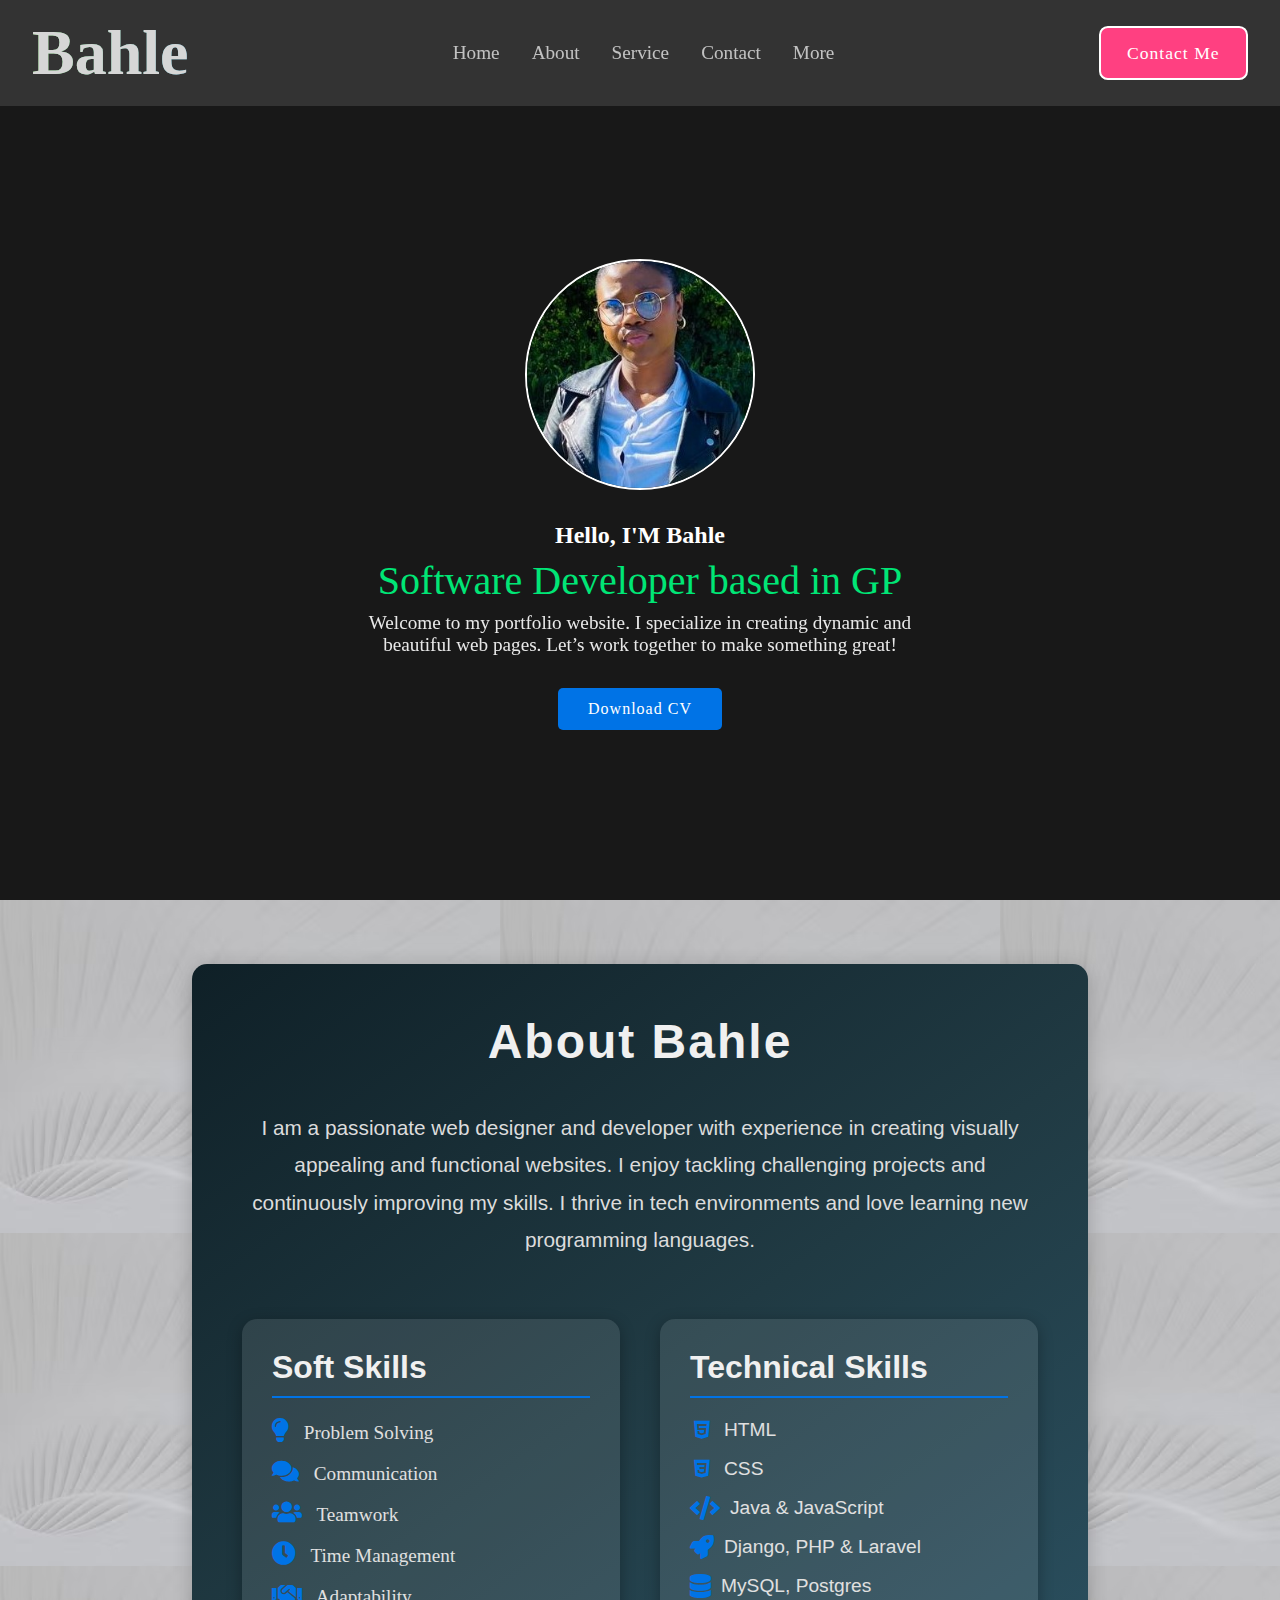
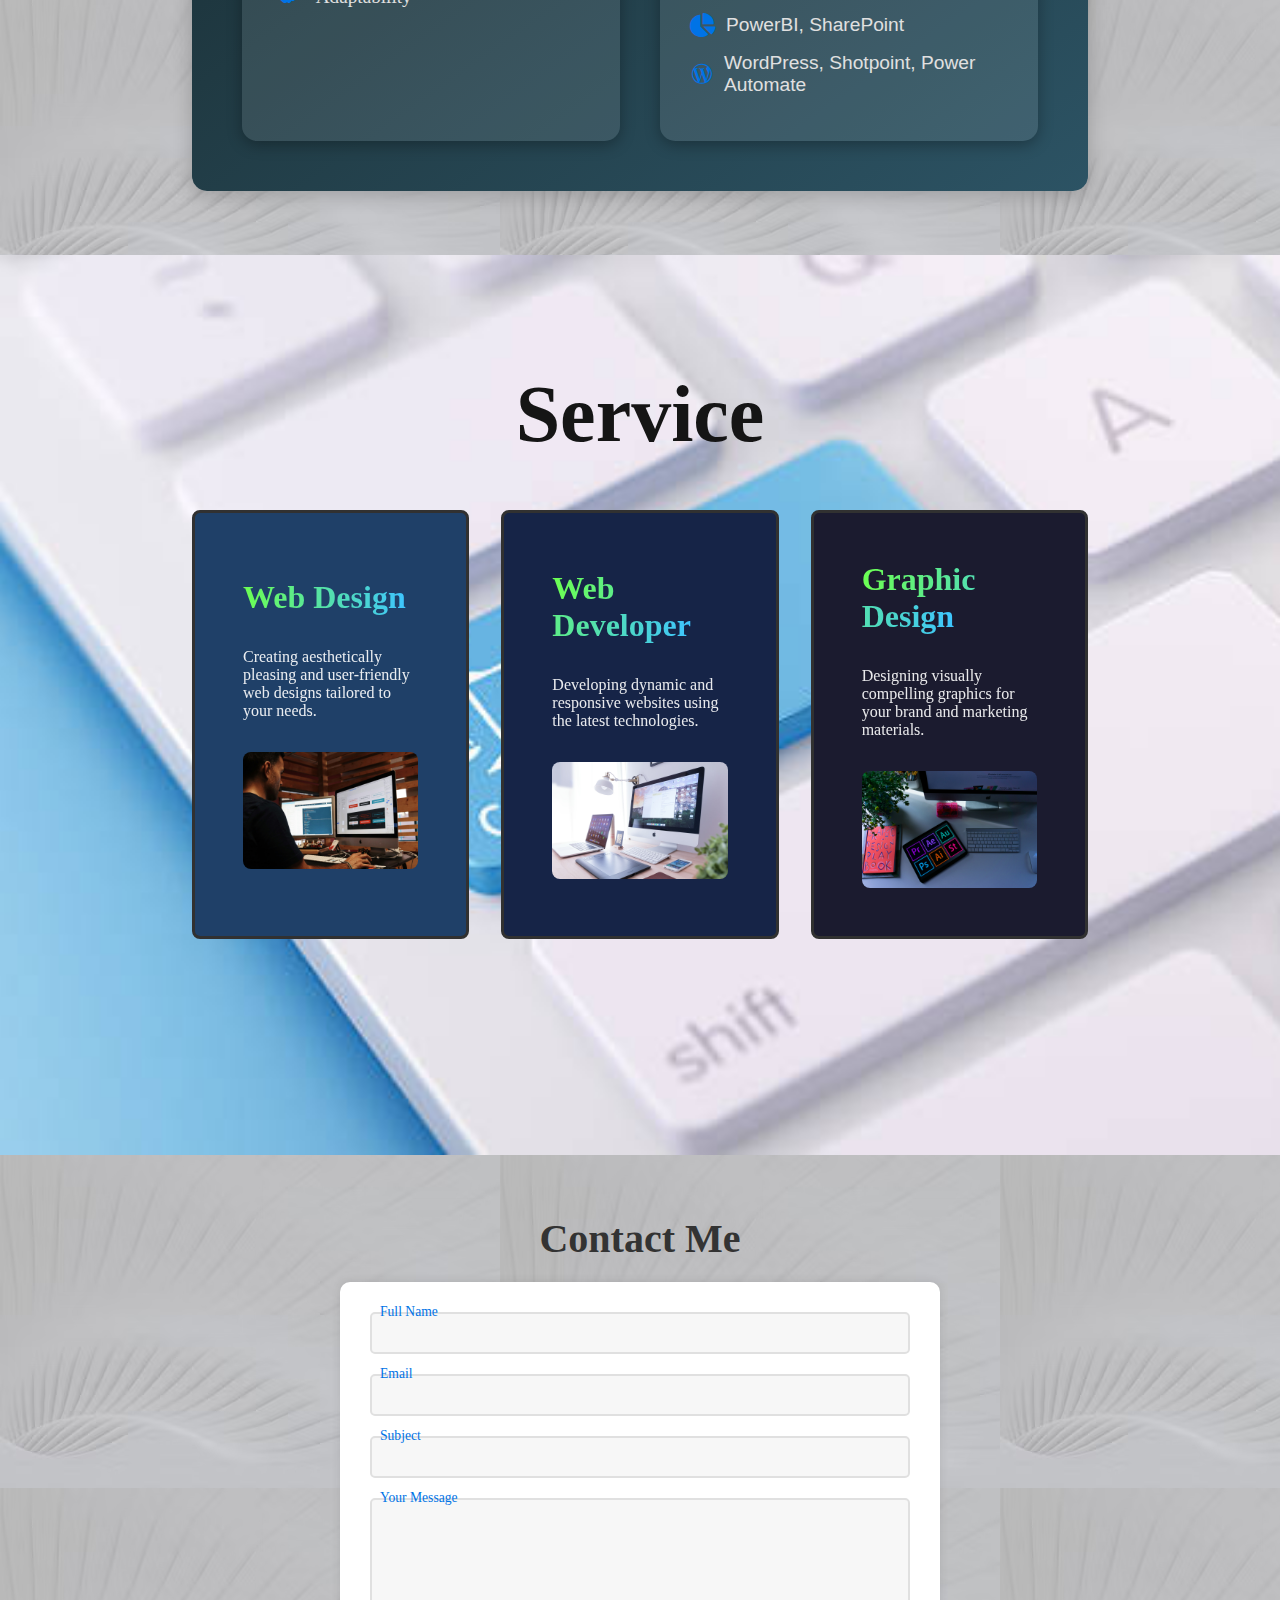
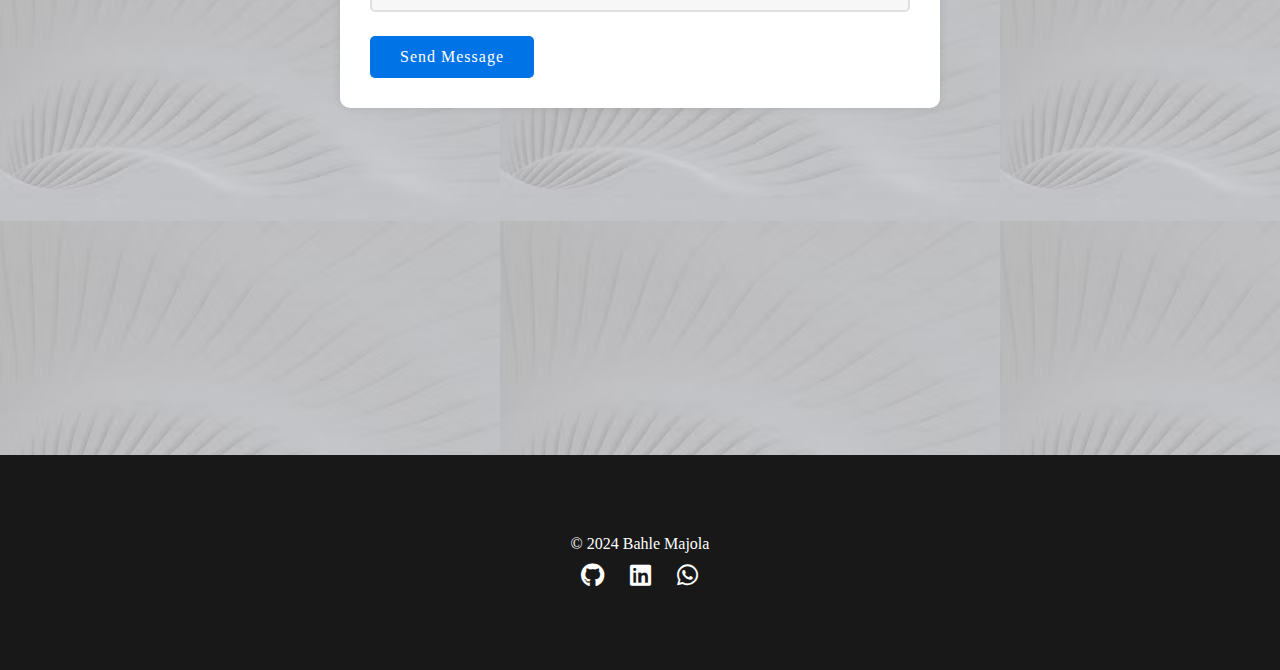
==== index.html @ d193a1c0 "made changes on about page" ====
<!DOCTYPE html>
<html lang="en">
<head> 
    <meta charset="UTF-8" />
    <meta name="viewport" content="width=device-width, initial-scale=1.0" />
    <link rel="stylesheet" href="https://cdnjs.cloudflare.com/ajax/libs/font-awesome/6.0.0-beta3/css/all.min.css">

    
    <title>Portfolio Website</title>
    <link rel="stylesheet" href="css/style.css" />
    <link
      href="https://unpkg.com/boxicons@2.1.4/css/boxicons.min.css"
      rel="stylesheet"
    />
</head>
<body>
    <div class="mobile-menu-icon" id="mobileMenuIcon">
        <i class="bx bx-menu"></i>
    </div>
    <nav> 
        <a href="#" class="logo">
            <span>Bahle</span>
        </a>
        <ul class="links">
            <li><a href="#home">Home</a></li>
            <li><a href="#about">About</a></li>
            <li><a href="#Service">Service</a></li>
            <li><a href="#Contact">Contact</a></li>
            <!-- Dropdown Menu -->
            <li class="dropdown">
                <a href="javascript:void(0)" class="dropbtn">More</a>
                <div class="dropdown-content">
                    <a href="#achievements" onclick="showSection('achievements')">Achievements</a>
                    <a href="#projects" onclick="showSection('projects')">Projects</a>
                    <a href="#work-experience" onclick="showSection('work-experience')">Work Experience</a>
                </div>
                
            </li>
        </ul>
        <i class='bx bx-menu-alt-right' id="menu"></i>
        <a href="#Contact" class="btn">Contact Me</a>
    </nav>
    
    

    <section id="home">
        <img src="images/image.jpg" alt="Profile Picture">
        <div class="info-box">
            <h2>Hello, I'M Bahle</h2>
            <h3>Software Developer  based in GP</h3>
            <p>Welcome to my portfolio website. I specialize in creating dynamic and beautiful web pages. Let’s work together to make something great!</p>
        </div>
        <div class="btn-box">
            <a href="docs/bahle.pdf" download class="btn download-cv">Download CV</a> <!-- Added href to point to the CV file -->
            
        </div>
    </section>
    <section id="about">
        <div class="about-box">
            <h2 class="about-header">About Bahle</h2>
            <div class="text-container">
                <p class="about-me">I am a passionate web designer and developer with experience in creating visually appealing and functional websites. I enjoy tackling challenging projects and continuously improving my skills. I thrive in tech environments and love learning new programming languages.</p>
            </div>
    
            <div class="tech-soft-skills">
                <!-- Soft Skills Section -->
                <div class="softskill-container">
                    <h2 class="skills-title">Soft Skills</h2>
                    <div class="skills-list">
                        <div class="skill">
                            <p><i class="fa fa-lightbulb"></i> Problem Solving</p>
                        </div>
                        <div class="skill">
                            <p><i class="fa fa-comments"></i> Communication</p>
                        </div>
                        <div class="skill">
                            <p><i class="fa fa-users"></i> Teamwork</p>
                        </div>
                        <div class="skill">
                            <p><i class="fa fa-clock"></i> Time Management</p>
                        </div>
                        <div class="skill">
                            <p><i class="fa fa-handshake"></i> Adaptability</p>
                        </div>
                    </div>
                </div>
    
                <!-- Technical Skills Section -->
                <div class="technical-skills">
                    <h2 class="skills-title">Technical Skills</h2>
                    <div class="technical-container">
                        <div class="skill">
                            <i class='bx bxl-html5'></i> HTML
                        </div>
                        <div class="skill">
                            <i class='bx bxl-css3'></i> CSS
                        </div>
                        <div class="skill">
                            <i class="fa fa-code"></i> Java & JavaScript
                        </div>
                        <div class="skill">
                            <i class="fa fa-rocket"></i> Django, PHP & Laravel
                        </div>
                        <div class="skill">
                            <i class="fa fa-database"></i> MySQL, Postgres
                        </div>
                        <div class="skill">
                            <i class="fa fa-chart-pie"></i> PowerBI, SharePoint
                        </div>
                        <div class="skill">
                            <i class='bx bxl-wordpress'></i> WordPress, Shotpoint, Power Automate
                        </div>
                    </div>
                </div>
            </div>
        </div>
    </section>
    
    
    
    
    <!-- Include Font Awesome from CDN -->
    <link rel="stylesheet" href="https://cdnjs.cloudflare.com/ajax/libs/font-awesome/5.15.4/css/all.min.css">
    

    <section id="Service">
        <h1 class="header-Service">Service</h1>
        <div class="Service-container">
            <div class="box">
                <h1><span>Web Design</span></h1>
                <p>Creating aesthetically pleasing and user-friendly web designs tailored to your needs.</p>
                <img src="images/web-design.jpg" alt="Web Design">
            </div>
            <div class="box">
                <h1><span>Web Developer</span></h1>
                <p>Developing dynamic and responsive websites using the latest technologies.</p>
                <img src="images/web-dev.jpg" alt="Web Development">
            </div>
            <div class="box">
                <h1><span>Graphic Design</span></h1>
                <p>Designing visually compelling graphics for your brand and marketing materials.</p>
                <img src="images/graphic.jpg" alt="Graphic Design">
            </div>
        </div>
    </section>
   
    <section id="Contact">
        <h1>Contact Me</h1>
        <div class="contact-container">
            <form action="https://formspree.io/f/xzzbbjbw"  method="post">
                <div class="input-box">
                    <input type="text" name="name" required>
                    <label>Full Name</label>
                </div>
                <div class="input-box">
                    <input type="email" name="email" required>
                    <label>Email</label>
                </div>
                <div class="input-box">
                    <input type="text" name="subject" required>
                    <label>Subject</label>
                </div>
                <div class="input-box">
                    <textarea name="message" rows="5" required></textarea>
                    <label>Your Message</label>
                </div>
                <div class="btn-box">
                    <button type="submit" class="btn">Send Message</button>
                </div>
            </form>
        </div>
    </section>
    
   
<!-- Hidden Sections (Achievements, Projects, Work Experience) -->
<!-- Achievements Section -->
<section id="achievements" class="section hidden">
    <h1 class="header">Achievements</h1>
    <div class="achievement-container">
        
        <!-- First Achievement Box with Video -->
        <div class="flip-box">
            <div class="flip-box-inner">
                <div class="flip-box-front">
                    <h2>IT Summit</h2>
                </div>
                <div class="flip-box-back">
                    <div class="content">
                        <h3>2022 IT Summit</h3>
                        <p>This video showcases my participation in the 2022 IT Summit, where I presented innovative tech solutions and networked with industry leaders.</p>
                        <p>During the summit, I was selected to showcase my project, which focused on leveraging technology for social impact. The experience provided me with invaluable insights and connections.</p>
                        <button class="read-more-btn" data-modal="videoModal">Watch Video</button>
                    </div>
                </div>
            </div>
        </div>

        <!-- Second Achievement Box with Picture -->
        <div class="flip-box">
            <div class="flip-box-inner">
                <div class="flip-box-front">
                    <h2>Hackathon</h2>
                </div>
                <div class="flip-box-back">
                    <div class="content">
                        <h3>National Hackathon</h3>
                        <p>Won first place in a 48-hour coding marathon, building an AI-powered solution that addressed local community challenges.</p>
                    </div>
                </div>
            </div>
        </div>

        <!-- Third Achievement Box with PAICTA Picture -->
        <div class="flip-box">
            <div class="flip-box-inner">
                <div class="flip-box-front">
                    <h2>PAICTA Certification</h2>
                </div>
                <div class="flip-box-back">
                    <div class="content">
                        <h3>PAICTA Graduate</h3>
                        <p>Graduated with distinction in PAICTA's Software Development program. This certification enhanced my skills in programming and project management.</p>
                        <img src="images/paicta.jpg" alt="PAICTA Certification" style="width:100%; height:auto;">
                    </div>
                </div>
            </div>
        </div>
    </div>

    <!-- Modal for Read More (Video Modal) -->
    <div id="videoModal" class="modal">
        <div class="modal-content">
            <span class="close">&times;</span>
            <h2>IT Summit Full Video</h2>
            <video controls>
                <source src="video/UJ ROBO.mp4" type="video/mp4">
                Your browser does not support the video tag.
            </video>
        </div>
    </div>
</section>

<section id="projects" class="section hidden">
    <section id="projects" class="hidden-section">
        <h1 class="header">
            <i class="bx bx-folder-open"></i>
            <span>Projects</span>
        </h1>
        <div class="project-container">
            <div class="card">
                <h2>CLOCKING SYSTEM</h2>
                <p>I worked on a major project called IMS, a clocking system for employees.<br> It tracked attendance, managed leaves, and monitored employee activity.</p>
            </div>
            <div class="card">
                <h2>Secure Acamedemy</h2>
                <p> Secure Academy was a system designed for Grade 12 graduates and unemployed youth.<br> It allowed them to register for free certifications and create job profiles.<br> I was part of the team, responsible for the database and registration pages.</p>
            </div>
            <div class="card">
                <h2>Departmental Website </h2>
                <p>I was part of a team that created a departmental website using WordPress,<br> from start to finish.<br> The website was designed for communication and advertising purposes.</p>
            </div>
        </div>
    </section>
    
</section>

<section id="work-experience" class="section hidden">
    <section id="experience" class="hidden-section">
        <h1 class="header">
            <i class="bx bx-briefcase"></i>
            <span>Experience</span>
        </h1>
        <div class="timeline">
            <div class="timeline-item">
                <div class="icon"><i class="bx bx-laptop"></i></div>
                <div class="content">
                    <h3>IT Helpdesk Technician</h3>
                    <span class="date">October 2022 - july 2024</span>
                    <p>Provided technical support and troubleshooting for a range of IT issues, improving overall system efficiency for clients.</p>
                </div>
            </div>
            <div class="timeline-item">
                <div class="icon"><i class="bx bx-code"></i></div>
                <div class="content">
                    <h3>Web Developer - Remotely </h3>
                    <span class="date">September 2022 - September 2023</span>
                    <p>Worked on various web development projects including personal portfolios and corporate websites.</p>
                </div>
            </div>
            <div class="timeline-item">
                <div class="icon"><i class="bx bxs-graduation"></i></div>
                <div class="content">
                    <h3>Lab Assistant - WSU</h3>
                    <span class="date">March 2022 - August 2022</span>
                    <p>Assisted in setting up labs and providing support to students during their practical sessions at W.S.U.</p>
                </div>
            </div>
        </div>
    </section>
    
</section>

<!-- Shared Footer -->

<footer>
    <div class="footer-content">
        <p>© 2024 Bahle Majola</p>
        <div class="social-icons">
            <a href="https://github.com/BAHLEMAJOLA" target="_blank" aria-label="GitHub">
                <i class="fab fa-github"></i>
            </a>
            <a href="https://www.linkedin.com/in/bahle-ntshayisa-79b26718b/" target="_blank" aria-label="LinkedIn">
                <i class="fab fa-linkedin"></i>
            </a>
            <a href="https://wa.me/0718095307" target="_blank" aria-label="WhatsApp">
                <i class="fab fa-whatsapp"></i>
            </a>
        </div>
    </div>
</footer>


    <script src="js/script.js">

        
    </script>
</body>
</html>
---- css/style.css ----
* {
    margin: 0;
    padding: 0;
    box-sizing: border-box;
    text-decoration: none;
    list-style: none;
    scroll-behavior: smooth;
    font-family: "Poppins";
  }
  :root {
    --background: rgb(24, 24, 24);
    --second-background: rgb(21, 21, 21);
  }
  body{
    min-height:100vh;
    background-color: var(--background);
  }
  nav{
    position:fixed;
    top:0;
    width: 100%;
    padding: 2em 15%;
    display: flex;
    align-items: center;
    justify-content: space-between;
    background-color: rgba(15,15,15,0.8);
    backdrop-filter: blur(10px);
    z-index: 1000;
  }
    ul{
        display: flex;
        align-items: center;
        gap: 3em;
    }
    nav ul a{
        color: white;
        opacity: 0.7;
        transition: 0.2s ease-in-out;
    }
    nav ul a:hover{
        opacity: 1;
    }
    .logo{
        font-size: 2em;
        color: white;
        font-weight: 800;
        opacity:0.8;
        transition: 0,2s ease-in-out;
    }
    .logo:hover{
        opacity: 1;
    }
    .btn{
        padding: 0.5em 1em;
        color: white;
        font-weight: 500;
        letter-spacing: 1px;
        border-radius: 0.5em;
        font-size: 1.1em;
        border: 2px solid white;
        cursor: pointer;
        transition: 0.3s ease-in-out;
    }
.btn:hover{
    background-color: white;
    color: var(--background);
}
span{
    background: linear-gradient(to right,#6cff52,#3ec5ff);
    background-clip: text;
    color:transparent;
}
#menu{
    color:white;
    font-size:3em;
    display: none;
}
section{
    min-height: 100vh;
    padding: 5% 15%;
}

#home {
    display: flex;
    flex-direction: column;
    align-items: center;
    justify-content: center;
    gap: 2em;
    color: white;
    padding: 3em 0; /* Added padding for better spacing */
    background-color: var(--background); /* Use a background color from your CSS variables */
}

#home img {
    width: 18vw;
    height: 18vw; /* Ensures the image maintains a circular shape */
    border-radius: 50%; /* Circular shape */
    margin-top: 89px;
    object-fit: cover; /* Ensures the image covers the circle without distortion */
    border: 2px solid #fff; /* Optional: add a border for better visual appeal */
}

.info-box {
    display: flex;
    flex-direction: column;
    text-align: center;
    gap: 0.5em;
    max-width: 600px;
}

.info-box h1 {
    font-size: 4em; /* Adjusted size for better readability */
    font-weight: 500;
    color: #ff4081; /* Bright color for emphasis */
}

.info-box h3 {
    font-size: 2.5em; /* Slightly larger for emphasis */
    font-weight: 400;
    color: #00e676; /* Bright green for a fresh look */
}

.info-box p {
    opacity: 0.9; /* Slightly higher opacity for better readability */
    font-size: 1.2em; /* Increased size for readability */
}

.btn-box {
    display: flex;
    gap: 1em; /* Space between buttons */
}

.btn {
    background-color: #ff5722; /* Bright color for buttons */
    color: white;
    padding: 0.5em 1.5em;
    border-radius: 5px;
    cursor: pointer;
    transition: background-color 0.3s ease;
}

.btn:hover {
    background-color: #e64a19; /* Darker shade on hover */
}

.btn-box{
    display: flex;
    gap: 1em;
}
.btn-box .btn:nth-of-type(2){
    background-color: white;
    color: var(--background);
}
.btn-box .btn:nth-of-type(2):hover{
    background-color: var(--background);
    color: white;
}
::-webkit-scrollbar{
    width: 20px;
    background-color: var(--background);
}
::-webkit-scrollbar-thumb{
    background: linear-gradient(to bottom,6cff52,#3ec5ff) ;
}

/* About Me Section */
#about{
    background-image: url('../images/CONTACT.avif'); /* Add your background image URL */
}
.about-box {
    background: linear-gradient(145deg, #0f2027, #203a43, #2c5364);
    color: white;
    padding: 50px;
    border-radius: 15px;
    box-shadow: 0 4px 20px rgba(0, 0, 0, 0.2);
    max-width: 1100px;
    margin: 0 auto;
    animation: fadeIn 1s ease-out;
}

.about-header {
    text-align: center;
    font-size: 3rem;
    color: #f0f0f0;
    margin-bottom: 40px;
    font-family: 'Poppins', sans-serif;
    letter-spacing: 2px;
}

.text-container .about-me {
    text-align: center;
    font-size: 1.3rem;
    color: #dcdcdc;
    margin-bottom: 60px;
    font-family: 'Roboto', sans-serif;
    line-height: 1.8;
}

.tech-soft-skills {
    display: flex;
    justify-content: space-between;
    gap: 40px;
    animation: slideIn 1.5s ease-out;
}

/* Skills Titles */
.skills-title {
    font-size: 2rem;
    color: #f0f0f0;
    font-family: 'Poppins', sans-serif;
    border-bottom: 2px solid #0073e6;
    padding-bottom: 10px;
    margin-bottom: 20px;
}

/* Style for the navbar */
nav {
    display: none; /* Hide by default */
}

nav.active {
    display: block; /* Show when active */
}

.mobile-menu-icon {
    display: none; /* Hide the icon on larger screens */
}

@media (max-width: 768px) {
    .mobile-menu-icon {
        display: block; /* Show the icon on smaller screens */
    }
    nav {
        display: block; /* Allow the navbar to be displayed */
    }
}


/* Soft Skills Styling */
.softskill-container, .technical-skills {
    flex: 1;
    padding: 30px;
    background-color: rgba(255, 255, 255, 0.1);
    border-radius: 15px;
    box-shadow: 0 4px 15px rgba(0, 0, 0, 0.3);
}

.softskill-container .skill, .technical-container .skill {
    display: flex;
    align-items: center;
    font-size: 1.2rem;
    margin-bottom: 15px;
    font-family: 'Roboto', sans-serif;
    color: #e0e0e0;
}

.softskill-container .skill i, .technical-container .skill i {
    font-size: 1.5rem;
    margin-right: 10px;
    color: #0073e6;
}

.softskill-container:hover, .technical-skills:hover {
    transform: scale(1.05);
    transition: transform 0.5s;
}

/* Responsive Design */
@media (max-width: 768px) {
    .tech-soft-skills {
        flex-direction: column;
    }
}

/* Animations */
@keyframes fadeIn {
    from {
        opacity: 0;
        transform: translateY(20px);
    }
    to {
        opacity: 1;
        transform: translateY(0);
    }
}

@keyframes slideIn {
    from {
        opacity: 0;
        transform: translateX(-20px);
    }
    to {
        opacity: 1;
        transform: translateX(0);
    }
}


/* General Styling */
nav {
    display: flex;
    justify-content: space-between;
    align-items: center;
    padding: 1em 2em;
    background-color: #333;
}

.links {
    list-style: none;
    display: flex;
    gap: 2em;
}

.links li {
    position: relative;
}

.links li a {
    color: white;
    text-decoration: none;
    font-size: 1.2em;
}

.logo span {
    font-size: 2em;
    color: white;
}

/* Dropdown */
.dropdown {
    position: relative;
}

.dropdown-content {
    display: none;
    position: absolute;
    background-color: #333;
    min-width: 160px;
    box-shadow: 0px 8px 16px rgba(0, 0, 0, 0.2);
    z-index: 1;
}

.dropdown-content a {
    color: white;
    padding: 12px 16px;
    text-decoration: none;
    display: block;
}

.dropdown-content a:hover {
    background-color: #575757;
}

.dropdown:hover .dropdown-content {
    display: block;
}


/* Button */
.btn {
    background-color: #ff4081;
    color: white;
    padding: 0.8em 1.5em;
    border-radius: 0.5em;
    text-decoration: none;
}

#menu {
    font-size: 2em;
    color: white;
    cursor: pointer;
}
/* Mobile Styles */
@media screen and (max-width: 768px) {
    nav {
        flex-direction: column; /* Stack nav items vertically */
        align-items: flex-start; /* Align items to the start */
    }

    .links {
        flex-direction: column; /* Stack links vertically */
        display: none; /* Initially hide links */
        width: 100%; /* Full width for links */
    }

    .links.active {
        display: flex; /* Show links when active */
    }

    .links li {
        width: 100%; /* Full width for each link */
        text-align: center; /* Center text */
    }

    .dropdown-content {
        position: absolute; /* Changed to absolute for better positioning */
        background-color: #333;
        box-shadow: 0px 8px 16px rgba(0,0,0,0.2); /* Add some shadow for visibility */
        display: none; /* Initially hide dropdown content */
        z-index: 1; /* Ensure it appears above other elements */
        width: 100%; /* Full width for dropdown */
    }

    .dropdown:hover .dropdown-content {
        display: none; /* Disable hover effect on mobile */
    }

    .dropdown.active .dropdown-content {
        display: block; /* Show dropdown when active */
    }

    #menu.active + .links {
        display: flex; /* Show links when menu is active */
    }
}



/* General Section Styling */
.section {
    display: block;
    padding: 5em;
    min-height: 100vh;
}

.hidden {
    display: none;
}
footer {
    background-color: var(--second-background); /* Adjust this to your desired color */
    text-align: center;
    padding: 1em 0;
    color: white;
    position: relative;
    bottom: 0;
    width: 100%;
}

.footer-content {
    display: flex;
    flex-direction: column;
    align-items: center; /* Center align items */
}

.social-icons {
    margin-top: 10px; /* Space between text and icons */
}

.social-icons a {
    margin: 0 10px; /* Space between icons */
}

.social-icons img {
    width: 24px; /* Adjust size as needed */
    height: 24px; /* Keep icons uniform */
    transition: transform 0.3s; /* Animation for hover effect */
}

.social-icons img:hover {
    transform: scale(1.1); /* Scale effect on hover */
}

.social-icons a {
    margin: 0 10px;
    color: white; /* Change color to fit your design */
    font-size: 24px; /* Adjust size */
    transition: transform 0.3s; /* Animation for hover effect */
}

.social-icons a:hover {
    transform: scale(1.1); /* Scale effect on hover */
}


/* For the dropdown menu to work on small screens */
.dropdown-content {
    display: none;
    position: absolute;
    background-color: var(--second-background);
    min-width: 160px;
    box-shadow: 0px 8px 16px 0px rgba(0,0,0,0.2);
    z-index: 1;
}

.dropdown:hover .dropdown-content {
    display: block;
}



#Service {
    background-image: url('../images/DD.jpg'); /* Add your background image path here */
    background-size: cover; /* Ensures the background covers the entire section */
    background-position: center; /* Centers the background image */
    background-repeat: no-repeat; /* Prevents the background from repeating */
}

.header-Service {
    text-align: center;  
    font-size: 5em;
    margin: 50px 0;
    color:var(--second-background) ;
    /* margin: 0.5em 0; */
}

.Service-container {
    display: grid;
    grid-template-columns: repeat(auto-fit, minmax(250px, 1fr));
    gap: 2em;
}

.box {
    border: 3px solid rgb(49, 49, 49);
    border-radius: 0.5em;
    display: flex;
    flex-direction: column;
    justify-content: center;
    overflow: hidden;
    padding: 3em;
    gap: 2em;
    color: white;
    cursor: pointer;
    transition: 0.3s ease-in-out;
}

/* Individual card background colors */
.box:nth-child(1) {
    background-color: #1f4068; /* Web Design */
}

.box:nth-child(2) {
    background-color: #162447; /* Web Developer */
}

.box:nth-child(3) {
    background-color: #1b1b2f; /* Graphic Design */
}

.box:hover {
    border: 3px solid rgb(100, 100, 100);
    transform: scale(1.05); /* Slightly enlarge on hover */
}

.box p {
    opacity: 0.9; /* Increased opacity for better visibility */
}

.box h1 {
    font-size: 2em;
}

.box img {
    min-width: 20px;
    border-radius: 0.5em;
}
/* Contact Section */
#Contact {
    padding: 60px 20px;
    background-image: url('../images/CONTACT.avif'); /* Replace with your actual image path */
    background-color: #f7f7f7;
    text-align: center;
}

#Contact h1 {
    font-size: 2.5rem;
    margin-bottom: 20px;
    color: #333;
}

.contact-container {
    max-width: 600px;
    margin: 0 auto;
    background: #fff;
    padding: 30px;
    border-radius: 10px;
    box-shadow: 0 0 10px rgba(0, 0, 0, 0.1);
}

.input-box {
    position: relative;
    margin-bottom: 20px;
}

.input-box input, .input-box textarea {
    width: 100%;
    padding: 10px;
    background: #f7f7f7;
    border: 2px solid #e0e0e0;
    border-radius: 5px;
    outline: none;
    font-size: 1rem;
    transition: border-color 0.3s;
}

.input-box input:focus, .input-box textarea:focus {
    border-color: #0073e6;
}

.input-box label {
    position: absolute;
    top: 50%;
    left: 10px;
    transform: translateY(-50%);
    color: #888;
    transition: top 0.3s, color 0.3s;
}

.input-box input:focus + label, 
.input-box textarea:focus + label, 
.input-box input:not(:placeholder-shown) + label, 
.input-box textarea:not(:placeholder-shown) + label {
    top: 0;
    color: #0073e6;
    font-size: 0.85rem;
}

.input-box textarea {
    resize: none;
}

.btn-box {
    text-align: center;
}

.btn-box .btn {
    background: #0073e6;
    color: #fff;
    padding: 12px 30px;
    border: none;
    border-radius: 5px;
    font-size: 1rem;
    cursor: pointer;
    transition: background 0.3s;
}

.btn-box .btn:hover {
    background: #005bb5;
}

/* Responsive Design */
@media (max-width: 768px) {
    .contact-container {
        padding: 20px;
    }

    #Contact h1 {
        font-size: 2rem;
    }
}




footer{
    display: flex;
    align-items:center;
    justify-content: center;
    gap:10em;
    bottom:0;
    background-color: var(--background);
    width: 100%;
    padding: 5em 15%;
}
.col-left{
    display: flex;
    flex-direction: column;
    gap: 1em;
}
 .col-box{
    display: flex;
    align-items: center;
    gap:1em;
 }
 .col-box i{
    font-size: 2em;
 } 
 .col-box span{
    font-size: 1.2em;
 }
 .col-right{
    display: flex;
    flex-direction: column;
    gap: 1em;
    color: white;
    max-width: 500px;
 }
 .col-right span{
    font-size:1.3em;
 }
 .col-box .socials-icons{
    display: flex;
    align-items: baseline;
    justify-content: left;
    gap:1em;
 }
 .col-right .socials-icons i{
    font-size: 2em;
    transition: 0.2s ease-in-out;
    cursor: pointer;
 }
 .socials-icons i:hover{
    color:white
 }

 

   
 
 
/* Existing CSS */
/* ... [Your existing CSS code] ... */

/* Media Queries for Responsiveness */

/* Tablet and Below */
@media (max-width: 1024px) {
    nav {
        padding: 1.5em 10%;
    }

    ul.links {
        gap: 2em;
    }

    section {
        padding: 4% 10%;
    }

    #home img {
        width: 25vw;
    }

    .about-box h1,
    .about-box h2,
    .info-box h1,
    .info-box h3 {
        font-size: 3em;
    }

    .skills ul {
        font-size: 1.1em;
    }

    .box img {
        width: 100%;
    }

    footer {
        flex-direction: column;
        gap: 2em;
        padding: 3em 10%;
    }

    .col-right {
        max-width: 100%;
    }
}

/* Mobile Devices */
@media (max-width: 768px) {
    nav {
        padding: 1em 5%;
    }

    ul.links {
        position: fixed;
        top: 0;
        right: -100%;
        height: 100vh;
        width: 60%;
        background-color: var(--background);
        flex-direction: column;
        align-items: center;
        justify-content: center;
        gap: 2em;
        transition: right 0.3s ease-in-out;
    }

    ul.links.active {
        right: 0;
    }

    #menu {
        display: block;
        cursor: pointer;
    }

    .btn {
        display: none;
    }

    .btn.active {
        display: block;
        margin: 2em auto;
    }

    #home img {
        width: 40vw;
    }

    .info-box h1,
    .info-box h3 {
        font-size: 2.5em;
    }

    .about-box h1,
    .about-box h2 {
        font-size: 3em;
    }

    footer {
        flex-direction: column;
        gap: 2em;
        padding: 3em 5%;
    }
}

/* Small Mobile Devices */
@media (max-width: 480px) {
    #home img {
        width: 50vw;
    }

    .info-box h1,
    .info-box h3 {
        font-size: 2em;
    }

    .about-box h1,
    .about-box h2 {
        font-size: 2.5em;
    }

    .skills ul {
        font-size: 1em;
    }
}


/* Smooth Transition for Navigation Links */
ul.links {
    transition: right 0.3s ease-in-out;
}

/* Hide the "Contact Me" button on mobile and display it within the menu */
@media (max-width: 768px) {
    .btn {
        display: none;
    }

    .btn.active {
        display: block;
        margin: 2em auto;
    }
}
:root {
    --background: rgb(24, 24, 24); /* Default background */
    --second-background: rgb(21, 21, 21); /* Secondary background */
    --home-color: #1a1a2e;   /* Example color for Home */
    --about-color: #162447;  /* Example color for About */
    --service-color: #1f4068; /* Example color for Services */
    --contact-color: #1b1b2f; /* Example color for Contact */
  }
  
  #Home {
    background-color: var(--home-color); /* Assign background to Home */
    color: white;
  }
  
  #about {
    background-color: var(--about-color); /* Assign background to About */
    color: white;
  }
  
  #Service {
    background-color: var(--service-color); /* Assign background to Services */
    color: white;
  }
  
  #Contact {
    background-color: var(--contact-color); /* Assign background to Contact */
    color: white;
  }

  
  :root {
    --background: rgb(24, 24, 24); /* Default background */
    --second-background: rgb(21, 21, 21); /* Secondary background */
    --home-color: #ff6f61;   /* Bright color for Home */
    --about-color: #6a1b9a;  /* Bright color for About */
    --service-color: #0288d1; /* Bright color for Services */
    --contact-color: #c2185b; /* Bright color for Contact */
  }
  
  #Home {
    background-color: var(--home-color); /* Assign background to Home */
    color: white;
  }
  
  #about {
    background-color: var(--about-color); /* Assign background to About */
    color: white;
  }
  
  #Service {
    background-color: var(--service-color); /* Assign background to Services */
    color: white;
  }
  
  #Contact {
    background-color: var(--contact-color); /* Assign background to Contact */
    color: white;
  }
  


  /* Achievements Section */
#achievements {
    background-image: url('../images/CONTACT.avif'); /* Replace with your background image */
    background-size: cover;
    background-position: center;
    padding: 4em 0;
    text-align: center;
}
/* Achievements Section */
.achievement-container {
    display: flex;
    justify-content: space-around;
    padding: 50px;
    gap: 20px;
}

.flip-box {
    background-color: transparent;
    width: 250px;
    height: 350px;
    perspective: 1000px;
    position: relative;
}

.flip-box-inner {
    position: relative;
    width: 100%;
    height: 100%;
    text-align: center;
    transition: transform 0.8s ease-in-out;
    transform-style: preserve-3d;
}

.flip-box:hover .flip-box-inner {
    transform: rotateY(180deg);
}

.flip-box-front, .flip-box-back {
    position: absolute;
    width: 100%;
    height: 100%;
    backface-visibility: hidden;
    border-radius: 15px;
    box-shadow: 0 4px 10px rgba(0, 0, 0, 0.2);
    display: flex;
    justify-content: center;
    align-items: center;
    font-size: 20px;
    color: white;
    background: linear-gradient(135deg, #2a5298, #1e3c72);
}

.flip-box-front {
    display: flex;
    justify-content: center;
    align-items: center;
    font-family: 'Poppins', sans-serif;
    font-size: 1.6rem;
}

.flip-box-back {
    transform: rotateY(180deg);
    background-color: #121212;
    display: flex;
    justify-content: center;
    align-items: center;
    padding: 20px;
    text-align: center;
    flex-direction: column;
}

.flip-box-back .content {
    font-size: 1rem;
    color: #d4d4d4;
    font-family: 'Roboto', sans-serif;
}

.flip-box-back h3 {
    color: #ffffff;
    margin-bottom: 10px;
    font-size: 1.2rem;
    font-weight: 600;
}

.flip-box-back video, .flip-box-back img {
    margin-top: 10px;
    border-radius: 10px;
    max-width: 100%;
}

/* Read More Button */
.read-more-btn {
    margin-top: 15px;
    padding: 8px 16px;
    background-color: #ff4081;
    border: none;
    border-radius: 4px;
    color: white;
    cursor: pointer;
    font-family: 'Roboto', sans-serif;
    font-size: 1rem;
}

.read-more-btn:hover {
    background-color: #ff1a60;
}

/* Modal */
.modal {
    display: none;
    position: fixed;
    z-index: 1;
    left: 0;
    top: 0;
    width: 100%;
    height: 100%;
    background-color: rgba(0, 0, 0, 0.8);
    justify-content: center;
    align-items: center;
}

.modal-content {
    background-color: #fefefe;
    padding: 20px;
    border-radius: 8px;
    width: 70%;
    max-width: 800px;
    position: relative;
    text-align: center;
}

.modal-content video {
    width: 100%;
    height: auto;
}

.close {
    position: absolute;
    top: 10px;
    right: 20px;
    color: #aaa;
    font-size: 28px;
    font-weight: bold;
    cursor: pointer;
}

.close:hover,
.close:focus {
    color: #000;
    text-decoration: none;
    cursor: pointer;
}

#projects {
    background-image: url('../images/BK.avif'); /* Replace with your background image */
    background-size: cover;
    background-position: center;
    padding: 4em;
}

.header {
    font-size: 4em;
    text-align: center;
    color: white;
    /* margin-bottom: 2em; */
}

.header i {
    font-size: 1.5em;
    color: lemonchiffon; /* Icon color */
    margin-right: 0.5em;
}

.project-container {
    display: grid;
    grid-template-columns: repeat(auto-fit, minmax(250px, 1fr));
    gap: 2em;
}

.card {
    background-color: #3b3a59; /* Appealing color for the cards */
    padding: 2em;
    border-radius: 0.5em;
    box-shadow: 0 4px 8px rgba(0, 0, 0, 0.1);
    color: white;
    font-size: 1.2em;
}

.card h2 {
    margin-bottom: 0.5em;
    color: #e4d1f2; /* Soft color for the titles */
}

.card p {
    line-height: 1.5;
}



#experience {
    background-color: #f0f2f5; /* Light background for contrast */
    padding: 4em;
    background-image: url('../images/background.jpg'); /* Background picture */
    background-size: cover;
    background-position: center;
}

.header {
    font-size: 4em;
    text-align: center;
    color: #333;
    /* margin-bottom: 3em; */
}

.header i {
    font-size: 1.5em;
    color: #f7c08a; /* Icon color */
    margin-right: 0.5em;
}

.timeline {
    position: relative;
    max-width: 1200px;
    margin: 0 auto;
}

.timeline-item {
    display: flex;
    align-items: center;
    position: relative;
    margin-bottom: 2em;
    transition: transform 0.3s ease;
}

.timeline-item:hover {
    transform: scale(1.05);
}

.timeline-item .icon {
    background-color: #e4d1f2; /* Light color for icon background */
    border-radius: 50%;
    padding: 1em;
    margin-right: 2em;
    color: #333;
    font-size: 2em;
}

.timeline-item .content {
    background-color: #ffffff;
    padding: 1.5em 2em;
    border-radius: 0.5em;
    box-shadow: 0 4px 10px rgba(0, 0, 0, 0.1);
    width: 100%;
}

.timeline-item h3 {
    font-size: 1.8em;
    color: #333;
}

.timeline-item .date {
    font-size: 1em;
    color: #777;
    margin-bottom: 1em;
}

.timeline-item p {
    font-size: 1.2em;
    color: #555;
    line-height: 1.6;
}

@media screen and (max-width: 768px) {
    .timeline-item {
        flex-direction: column;
        align-items: flex-start;
    }

    .timeline-item .icon {
        margin-bottom: 1em;
    }
}
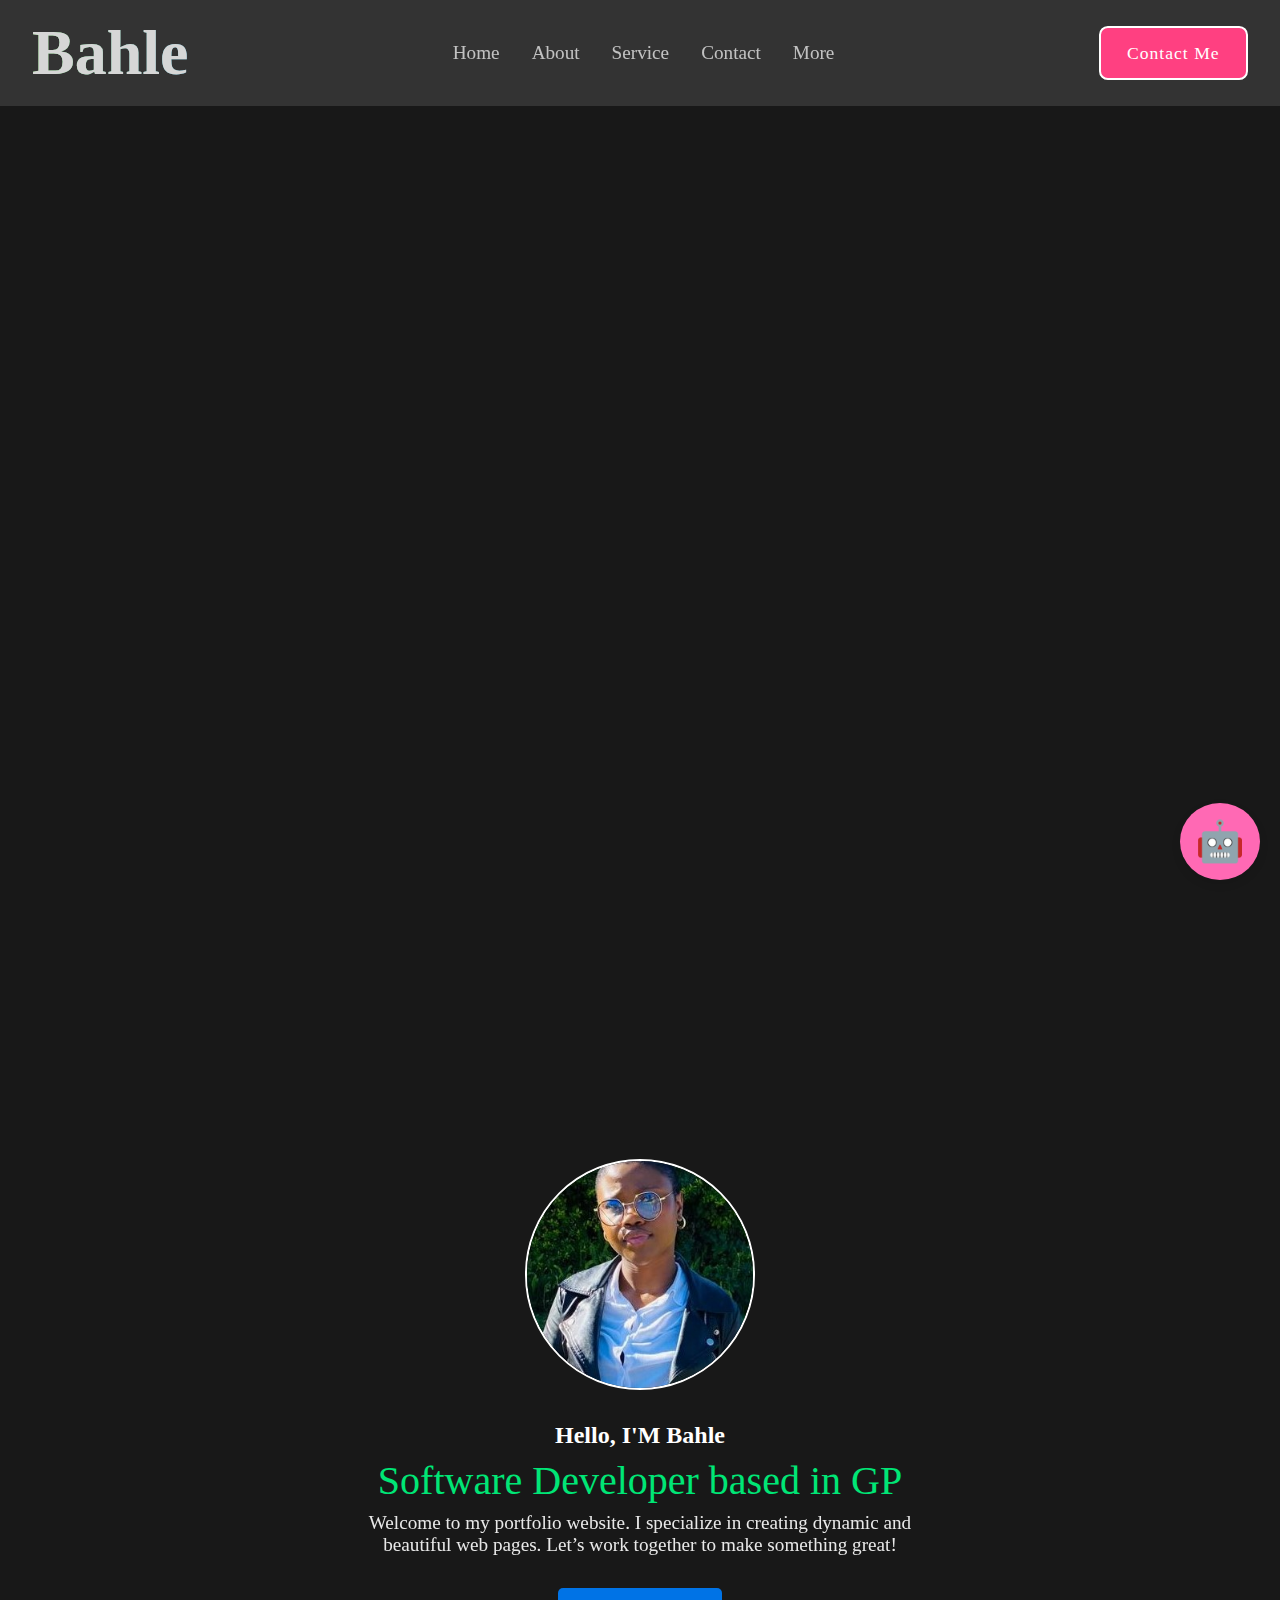
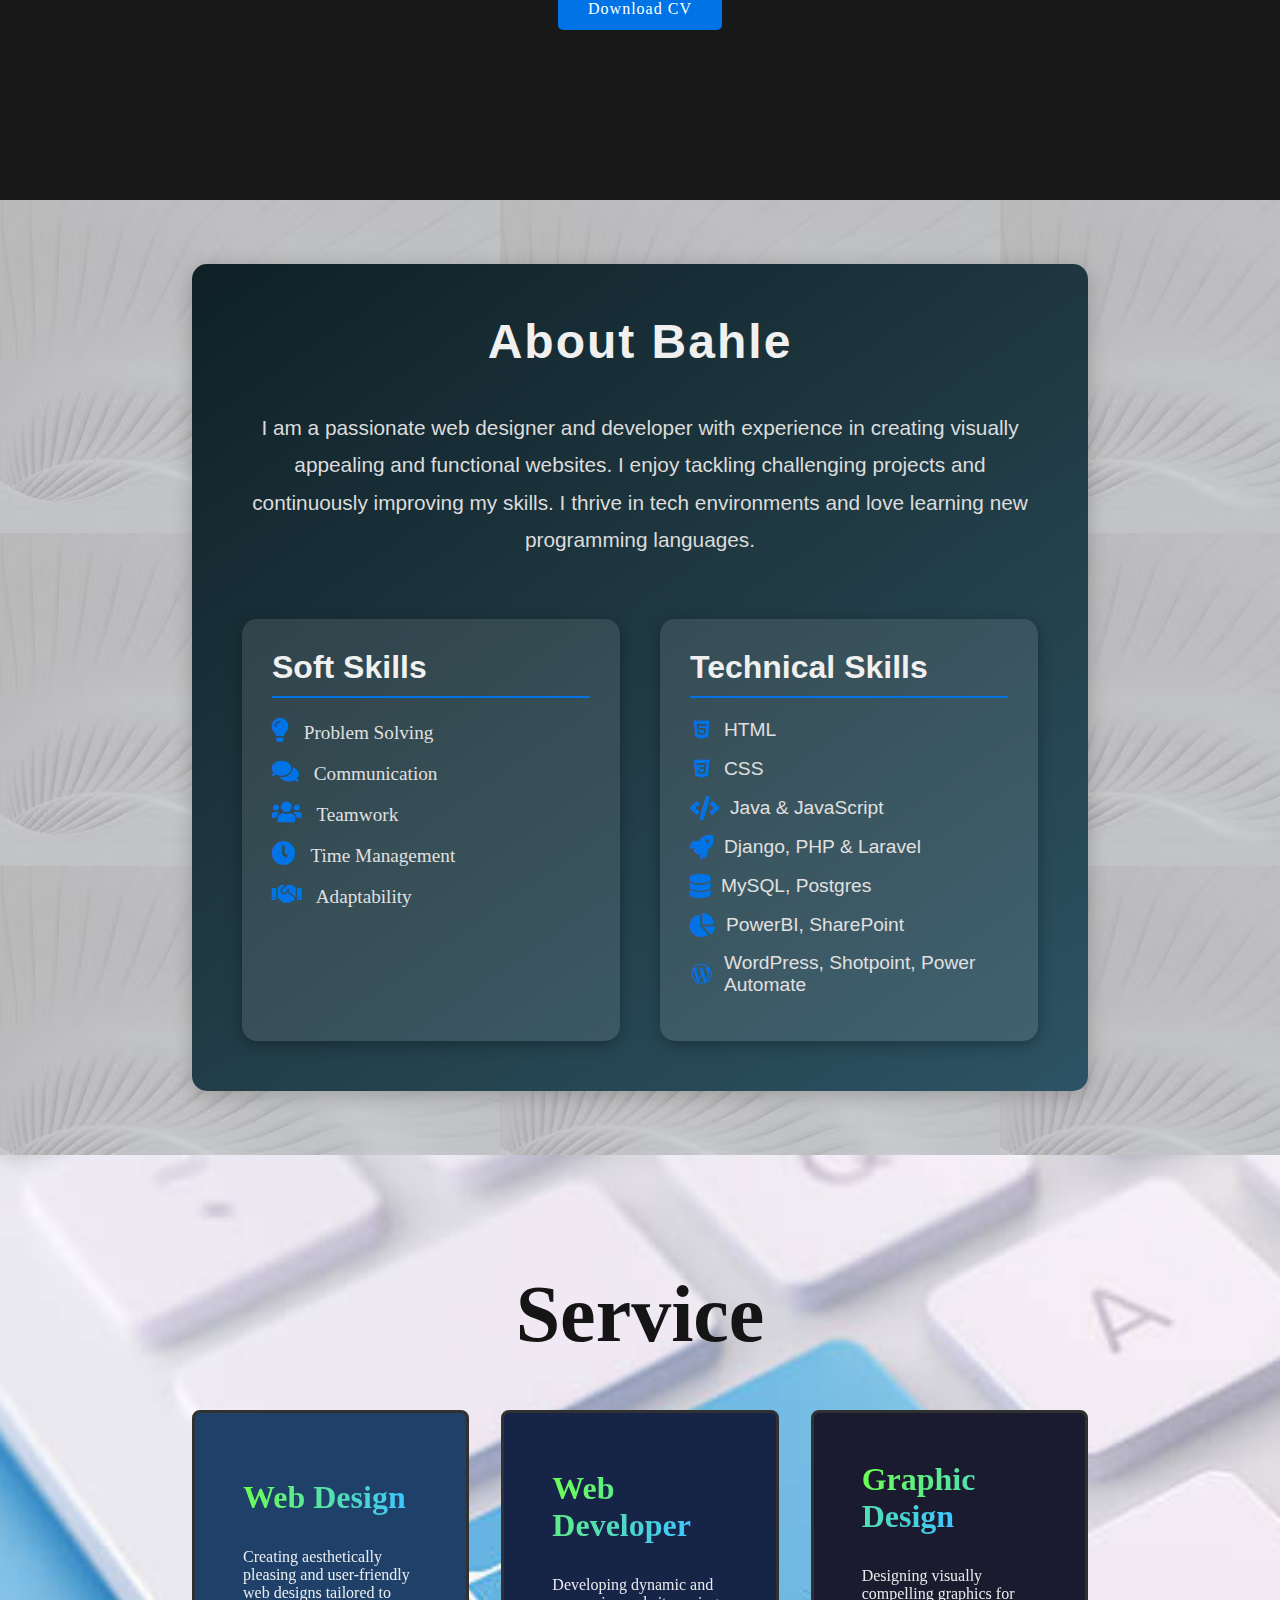
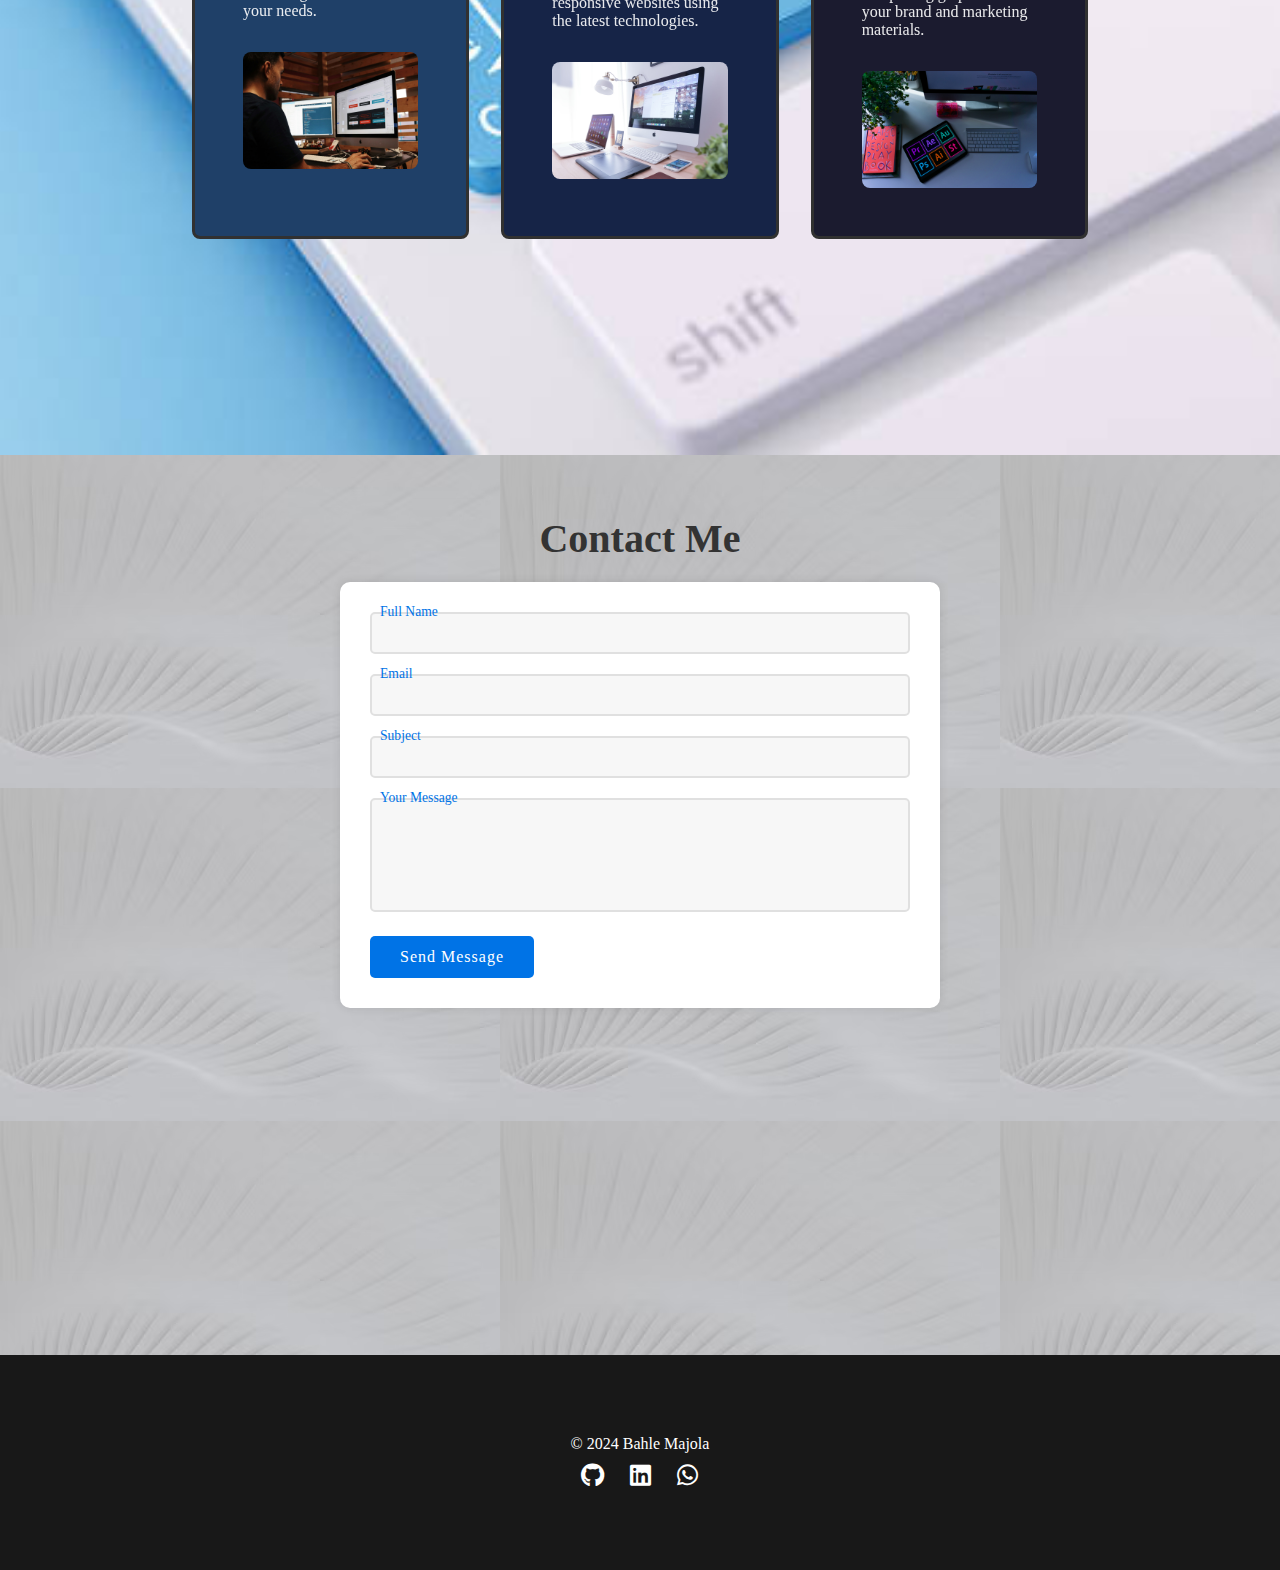
==== commit 70b3208d: "added the chatboy" ====
--- a/index.html
+++ b/index.html
@@ -40,7 +40,43 @@
         <i class='bx bx-menu-alt-right' id="menu"></i>
         <a href="#Contact" class="btn">Contact Me</a>
     </nav>
-    
+    <section id="Chatbot">
+ 
+    <!-- Chatbot Icon -->
+    <div id="chatbot-icon" class="chatbot-icon" onclick="toggleChatbot()">
+        🤖
+    </div>
+
+    <!-- Chatbot Container (Initially Hidden) -->
+    <div id="chatbot-container" class="chatbot-container hidden">
+        <div class="chat-header">
+            <h2>Bahle's Bot 🤖</h2>
+            <button class="close-btn" onclick="toggleChatbot()">✖</button>
+        </div>
+        <div id="chat-box" class="chat-box">
+            <div class="bot-message">
+                <p>Hi! 😊 I'm Bahle's Bot. How can I help you today?</p>
+            </div>
+            <div class="bot-message">
+                <p>Choose one of the following options:</p>
+                <ul>
+                    <li>1. 🛠️ My Skills</li>
+                    <li>2. 💼 My Experience</li>
+                    <li>3. 📞 Contact Information</li>
+                    <li>4. 📝 Projects</li>
+                    <li>5. 🕐 Availability</li>
+                    <li>6. 💬 Leave your details</li>
+                </ul>
+            </div>
+        </div>
+        <div class="user-input">
+            <input type="text" id="user-message" placeholder="Type your option here...">
+            <button onclick="sendMessage()">Send</button>
+        </div>
+    </div>
+
+
+    </section>
     
 
     <section id="home">
--- a/css/style.css
+++ b/css/style.css
@@ -554,6 +554,120 @@
     min-width: 20px;
     border-radius: 0.5em;
 }
+
+/* Chatbot Icon */
+.chatbot-icon {
+    font-size: 40px;
+    position: fixed;
+    bottom: 20px;
+    right: 20px;
+    background-color: #ff69b4; /* hot pink */
+    padding: 15px;
+    border-radius: 50%;
+    cursor: pointer;
+    color: white;
+    box-shadow: 0 4px 10px rgba(0, 0, 0, 0.1);
+}
+
+/* Chatbot Container (Initially Hidden) */
+.chatbot-container {
+    width: 300px;
+    height: 400px;
+    background-color: #ffe4e1; /* light pink */
+    border-radius: 15px;
+    position: fixed;
+    bottom: 20px;
+    right: 20px;
+    box-shadow: 0 4px 10px rgba(0, 0, 0, 0.1);
+    display: none;
+    flex-direction: column;
+}
+
+/* Show chatbot when open */
+.chatbot-container.active {
+    display: flex;
+}
+
+.hidden {
+    display: none;
+}
+
+/* Chat Header */
+.chat-header {
+    background-color: #ff69b4;
+    padding: 10px;
+    border-radius: 15px 15px 0 0;
+    text-align: center;
+    color: white;
+    font-size: 18px;
+    position: relative;
+}
+
+.close-btn {
+    position: absolute;
+    right: 10px;
+    top: 10px;
+    background: none;
+    border: none;
+    font-size: 18px;
+    color: white;
+    cursor: pointer;
+}
+
+/* Chat Box */
+.chat-box {
+    padding: 10px;
+    height: 270px;
+    overflow-y: auto;
+    background-color: #fff;
+    border-radius: 0 0 10px 10px;
+}
+
+/* Bot Message */
+.bot-message {
+    background-color: #ffb6c1; /* light pink */
+    padding: 10px;
+    margin-bottom: 10px;
+    border-radius: 10px;
+    color: black;
+    text-align: left;
+    font-size: 14px;
+}
+
+/* User Input */
+.user-input {
+    display: flex;
+    align-items: center;
+    padding: 10px;
+    background-color: #fff;
+    border-top: 1px solid #ccc;
+}
+
+.user-input input {
+    flex-grow: 1;
+    padding: 5px;
+    border: 1px solid #ff69b4;
+    border-radius: 5px;
+}
+
+.user-input button {
+    background-color: #ff69b4;
+    color: white;
+    border: none;
+    padding: 5px 10px;
+    margin-left: 5px;
+    border-radius: 5px;
+    cursor: pointer;
+}
+
+/* List Style for Bot */
+ul {
+    list-style-type: none;
+    padding: 0;
+}
+
+
+
 /* Contact Section */
 #Contact {
     padding: 60px 20px;
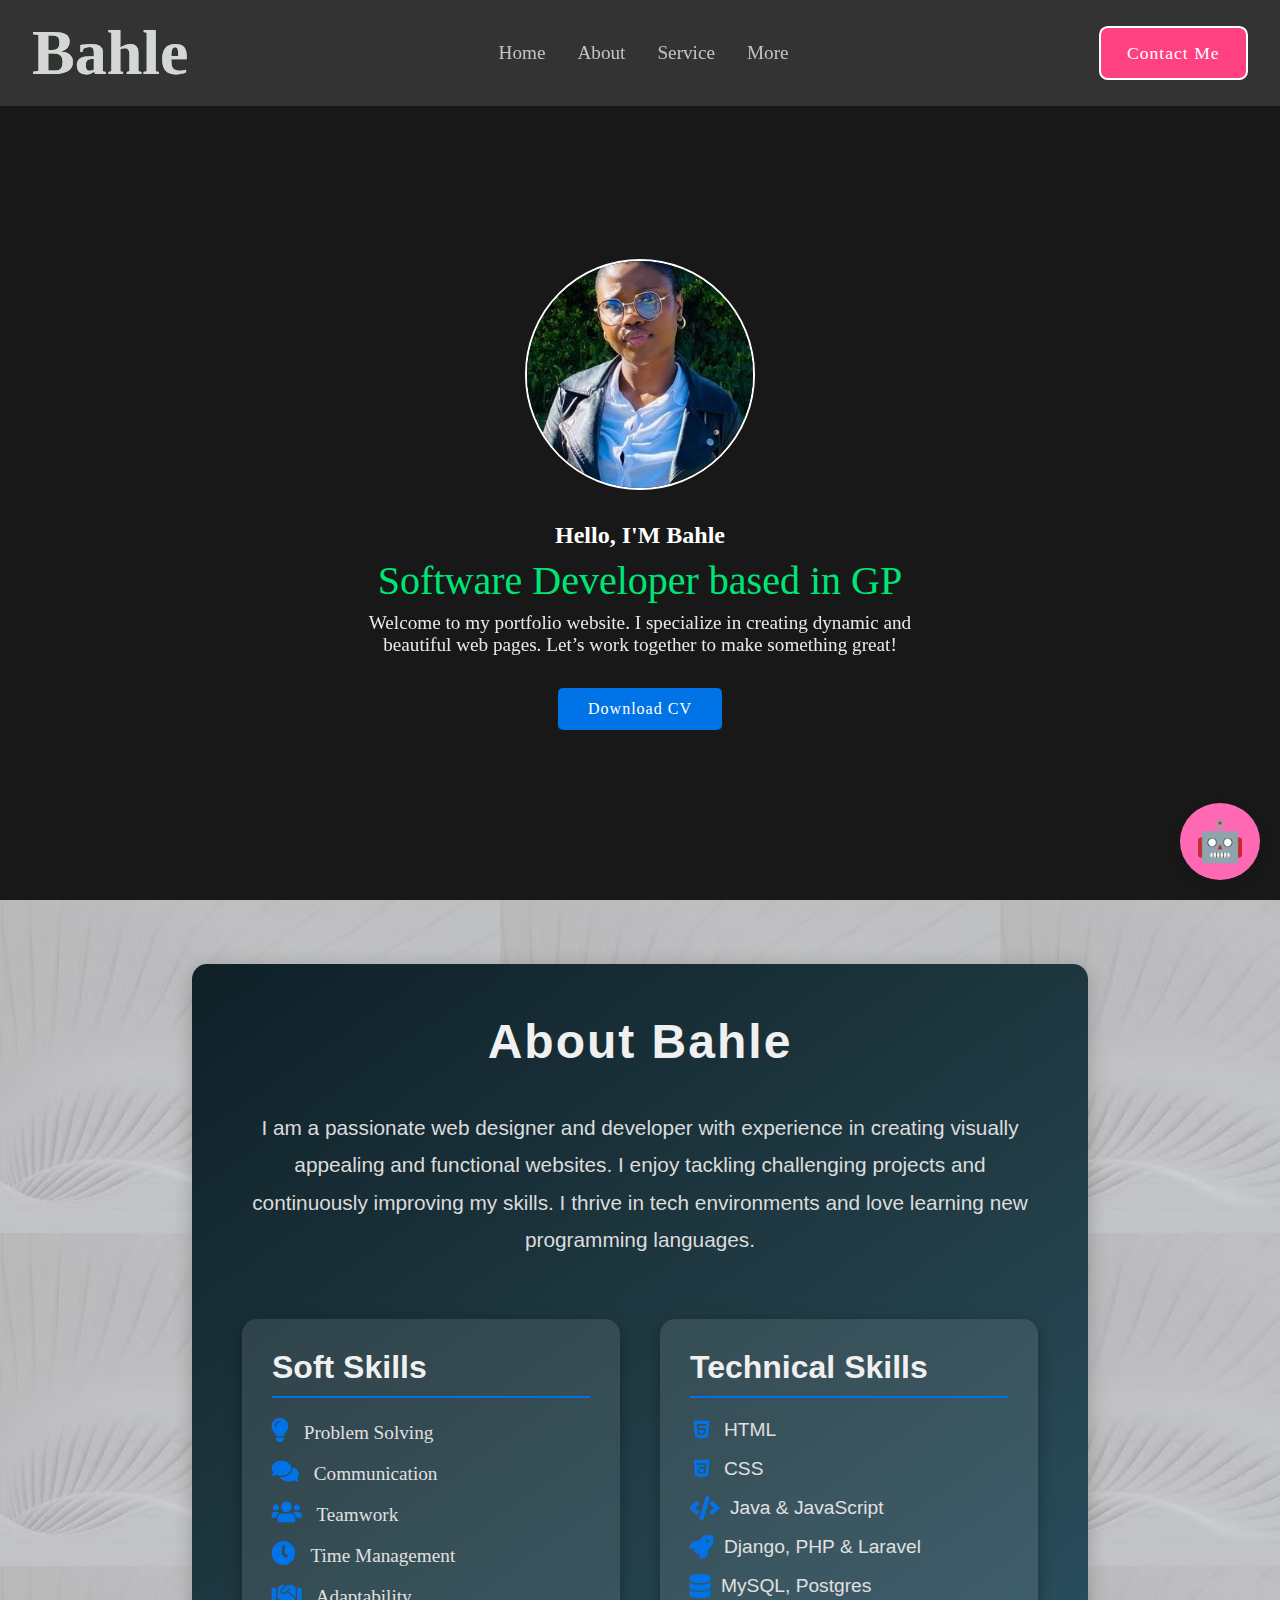
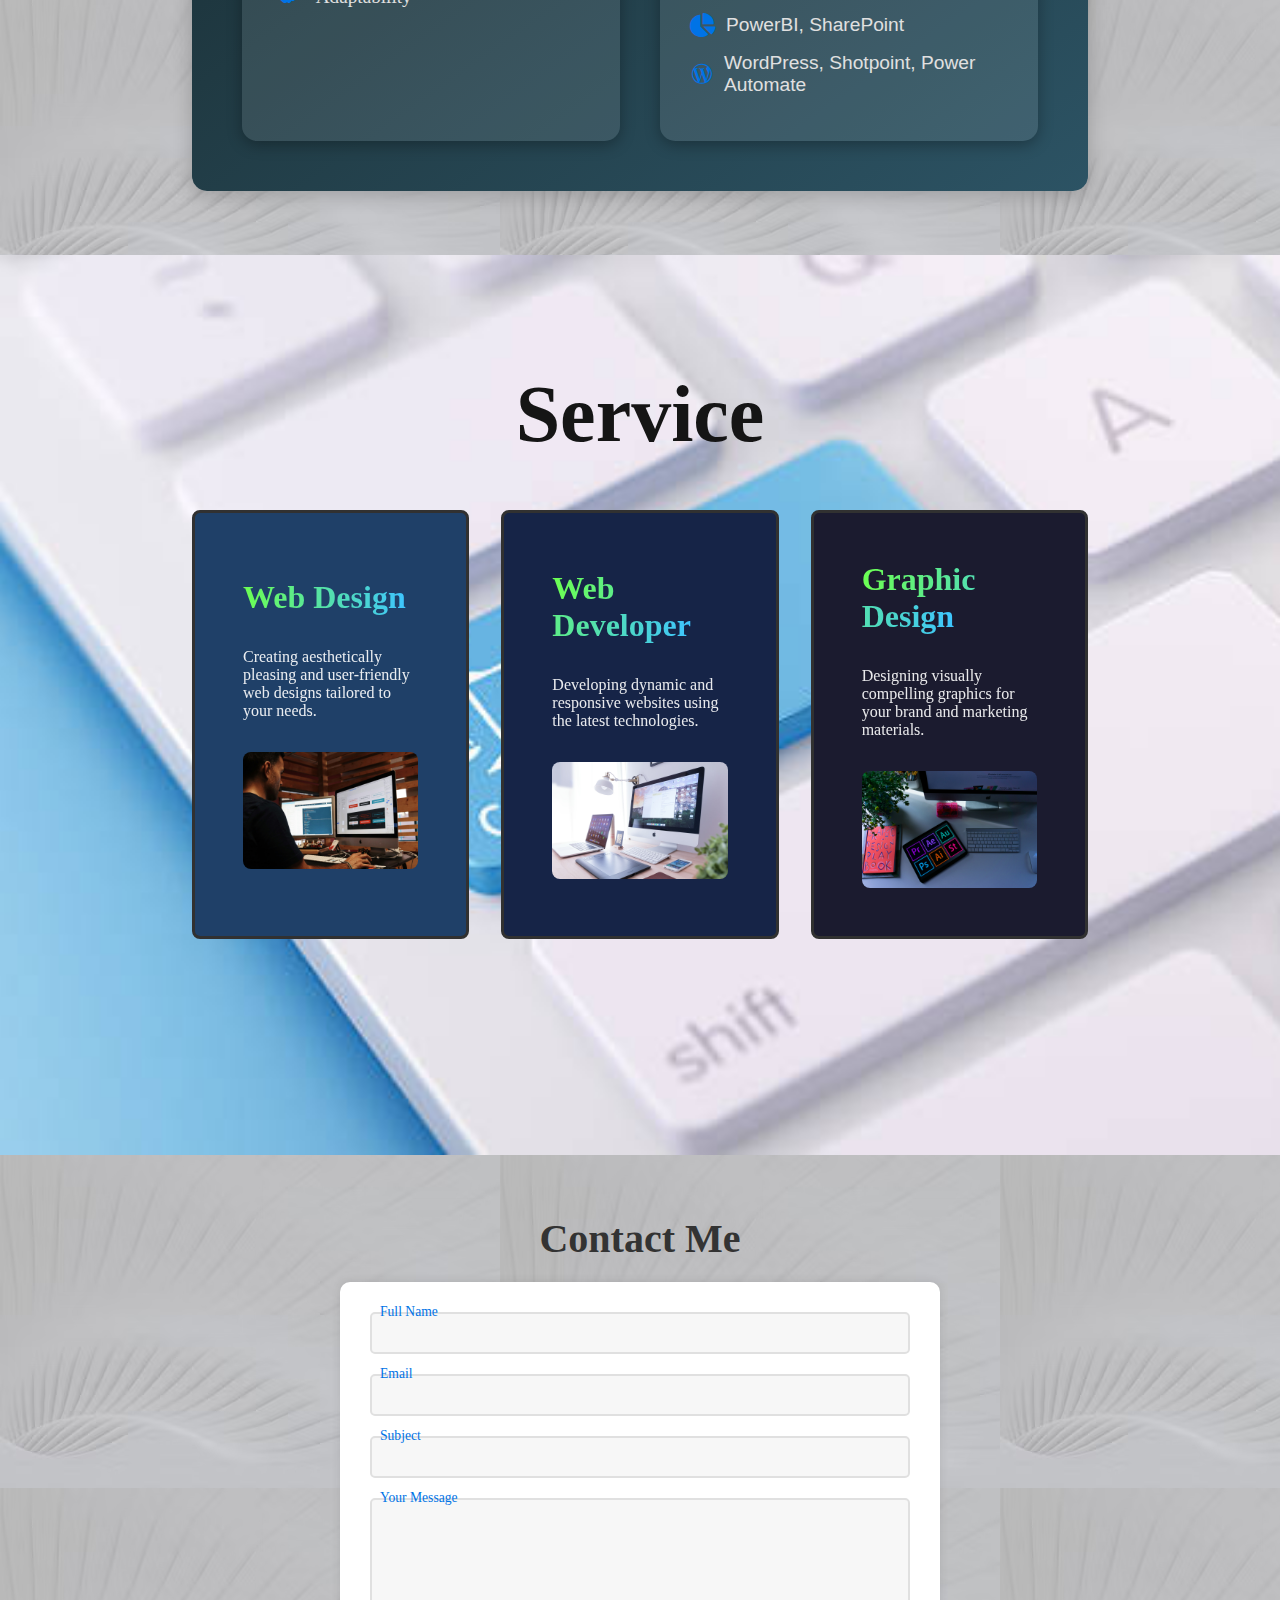
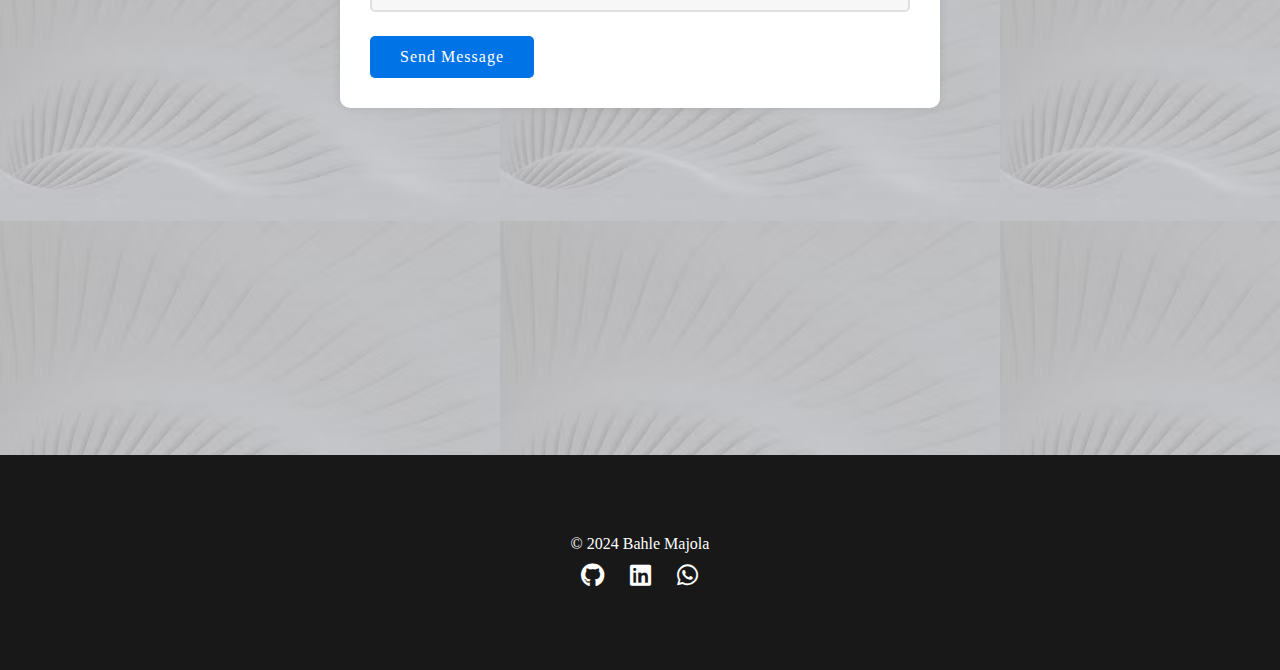
==== commit dfc1de5f: "try styling bot" ====
--- a/index.html
+++ b/index.html
@@ -25,7 +25,6 @@
             <li><a href="#home">Home</a></li>
             <li><a href="#about">About</a></li>
             <li><a href="#Service">Service</a></li>
-            <li><a href="#Contact">Contact</a></li>
             <!-- Dropdown Menu -->
             <li class="dropdown">
                 <a href="javascript:void(0)" class="dropbtn">More</a>
@@ -40,44 +39,43 @@
         <i class='bx bx-menu-alt-right' id="menu"></i>
         <a href="#Contact" class="btn">Contact Me</a>
     </nav>
-    <section id="Chatbot">
- 
+    
+
+
     <!-- Chatbot Icon -->
     <div id="chatbot-icon" class="chatbot-icon" onclick="toggleChatbot()">
         🤖
     </div>
 
-    <!-- Chatbot Container (Initially Hidden) -->
-    <div id="chatbot-container" class="chatbot-container hidden">
-        <div class="chat-header">
-            <h2>Bahle's Bot 🤖</h2>
-            <button class="close-btn" onclick="toggleChatbot()">✖</button>
-        </div>
-        <div id="chat-box" class="chat-box">
-            <div class="bot-message">
-                <p>Hi! 😊 I'm Bahle's Bot. How can I help you today?</p>
-            </div>
-            <div class="bot-message">
-                <p>Choose one of the following options:</p>
-                <ul>
-                    <li>1. 🛠️ My Skills</li>
-                    <li>2. 💼 My Experience</li>
-                    <li>3. 📞 Contact Information</li>
-                    <li>4. 📝 Projects</li>
-                    <li>5. 🕐 Availability</li>
-                    <li>6. 💬 Leave your details</li>
-                </ul>
-            </div>
-        </div>
-        <div class="user-input">
-            <input type="text" id="user-message" placeholder="Type your option here...">
-            <button onclick="sendMessage()">Send</button>
-        </div>
-    </div>
-
-
-    </section>
-    
+
+
+        <!-- Chatbot Container (Initially Hidden) -->
+        <div id="chatbot-container" class="chatbot-container hidden">
+            <div class="chat-header">
+                <h2>Bahle's Assistant 🤖</h2>
+                <button class="close-btn" onclick="toggleChatbot()">✖</button>
+            </div>
+            <div id="chat-box" class="chat-box">
+                <div class="bot-message">
+                    <p>Hi! 😊 I'm Bahle's Assistant. How can I help you today?</p>
+                </div>
+                <div class="bot-message">
+                    <p>Choose one of the following options:</p>
+                    <ul>
+                        <li>1. 🛠️ My Skills</li>
+                        <li>2. 💼 My Experience</li>
+                        <li>3. 📞 Contact Information</li>
+                        <li>4. 📝 Projects</li>
+                        <li>5. 🕐 Availability</li>
+                        <li>6. 💬 Leave your details</li>
+                    </ul>
+                </div>
+            </div>
+            <div class="user-input">
+                <input type="text" id="user-message" placeholder="Type your option here...">
+                <button onclick="sendMessage()">Send</button>
+            </div>
+        </div>
 
     <section id="home">
         <img src="images/image.jpg" alt="Profile Picture">
--- a/css/style.css
+++ b/css/style.css
@@ -295,8 +295,7 @@
         transform: translateX(0);
     }
 }
-
-
+/*nav bar */
 /* General Styling */
 nav {
     display: flex;
@@ -356,6 +355,17 @@
     display: block;
 }
 
+/* Hamburger Menu */
+#menu {
+    font-size: 2em;
+    color: white;
+    cursor: pointer;
+    display: none; /* Hide on larger screens */
+}
+
+#menu.active {
+    /* Optional: you can add styles for the active state of the icon */
+}
 
 /* Button */
 .btn {
@@ -366,22 +376,21 @@
     text-decoration: none;
 }
 
-#menu {
-    font-size: 2em;
-    color: white;
-    cursor: pointer;
-}
 /* Mobile Styles */
 @media screen and (max-width: 768px) {
     nav {
-        flex-direction: column; /* Stack nav items vertically */
-        align-items: flex-start; /* Align items to the start */
+        flex-direction: column;
+        align-items: flex-start;
+    }
+
+    #menu {
+        display: block; /* Show hamburger icon on mobile */
     }
 
     .links {
-        flex-direction: column; /* Stack links vertically */
-        display: none; /* Initially hide links */
-        width: 100%; /* Full width for links */
+        flex-direction: column;
+        display: none; /* Initially hide links on mobile */
+        width: 100%;
     }
 
     .links.active {
@@ -389,29 +398,18 @@
     }
 
     .links li {
-        width: 100%; /* Full width for each link */
-        text-align: center; /* Center text */
+        width: 100%;
+        text-align: center;
     }
 
     .dropdown-content {
-        position: absolute; /* Changed to absolute for better positioning */
-        background-color: #333;
-        box-shadow: 0px 8px 16px rgba(0,0,0,0.2); /* Add some shadow for visibility */
-        display: none; /* Initially hide dropdown content */
-        z-index: 1; /* Ensure it appears above other elements */
-        width: 100%; /* Full width for dropdown */
-    }
-
-    .dropdown:hover .dropdown-content {
-        display: none; /* Disable hover effect on mobile */
+        position: static;
+        display: none; /* Initially hide dropdown */
+        width: 100%;
     }
 
     .dropdown.active .dropdown-content {
-        display: block; /* Show dropdown when active */
-    }
-
-    #menu.active + .links {
-        display: flex; /* Show links when menu is active */
+        display: block; /* Show dropdown when clicked */
     }
 }
 
@@ -569,9 +567,9 @@
     box-shadow: 0 4px 10px rgba(0, 0, 0, 0.1);
 }
 
-/* Chatbot Container (Initially Hidden) */
+/* Chatbot Container */
 .chatbot-container {
-    width: 300px;
+    width: 300px;  /* Adjusted to fit more content without scrolling */
     height: 400px;
     background-color: #ffe4e1; /* light pink */
     border-radius: 15px;
@@ -588,10 +586,6 @@
     display: flex;
 }
 
-.hidden {
-    display: none;
-}
-
 /* Chat Header */
 .chat-header {
     background-color: #ff69b4;
@@ -664,6 +658,24 @@
 ul {
     list-style-type: none;
     padding: 0;
+    margin: 0;
+}
+
+/* Ensure the list items stack in a clear two-column format */
+ul#options-list {
+    display: grid;
+    grid-template-columns: repeat(2, 1fr); /* Create two equal columns */
+    gap: 10px; /* Add some space between items */
+}
+
+/* Responsive for smaller screens: display options vertically */
+@media (max-width: 320px) {
+    ul#options-list {
+        grid-template-columns: 1fr; /* Stack vertically on smaller screens */
+    }
+}
+.hidden {
+    display: none !important;
 }
 
 
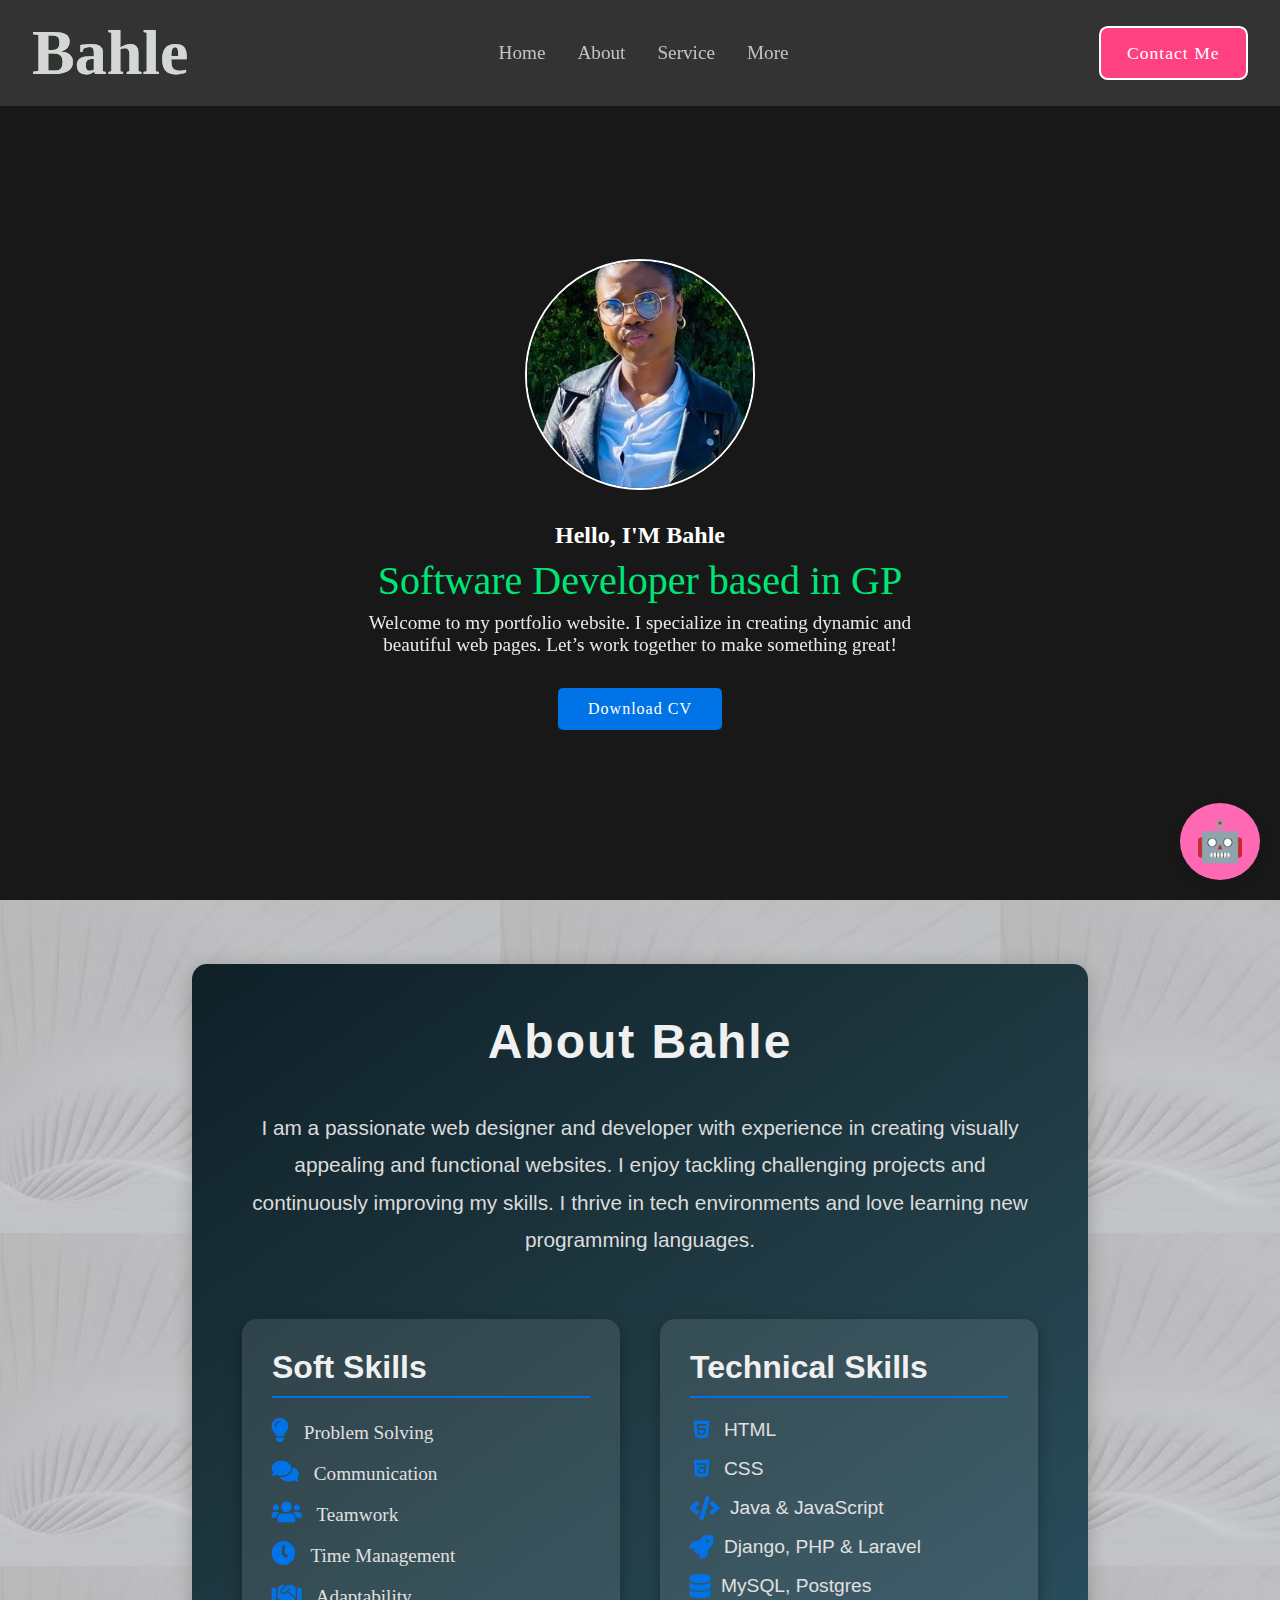
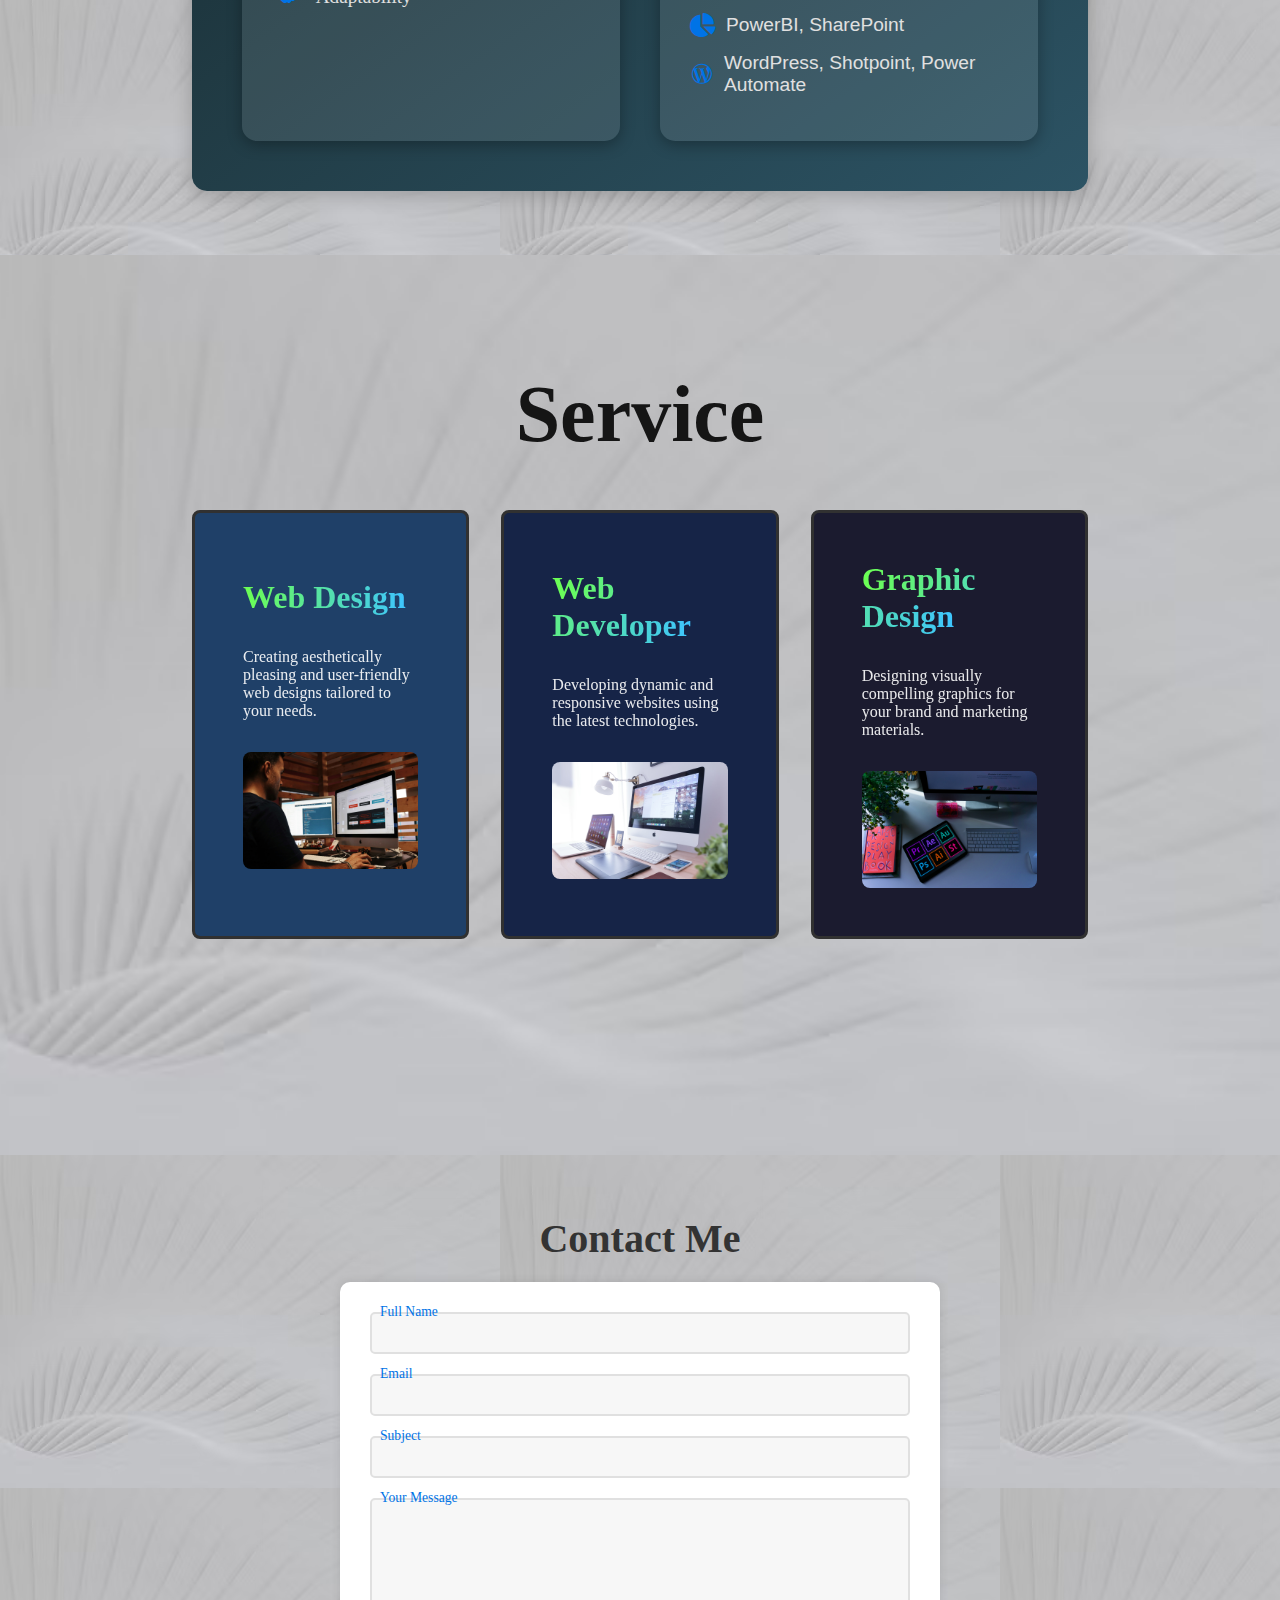
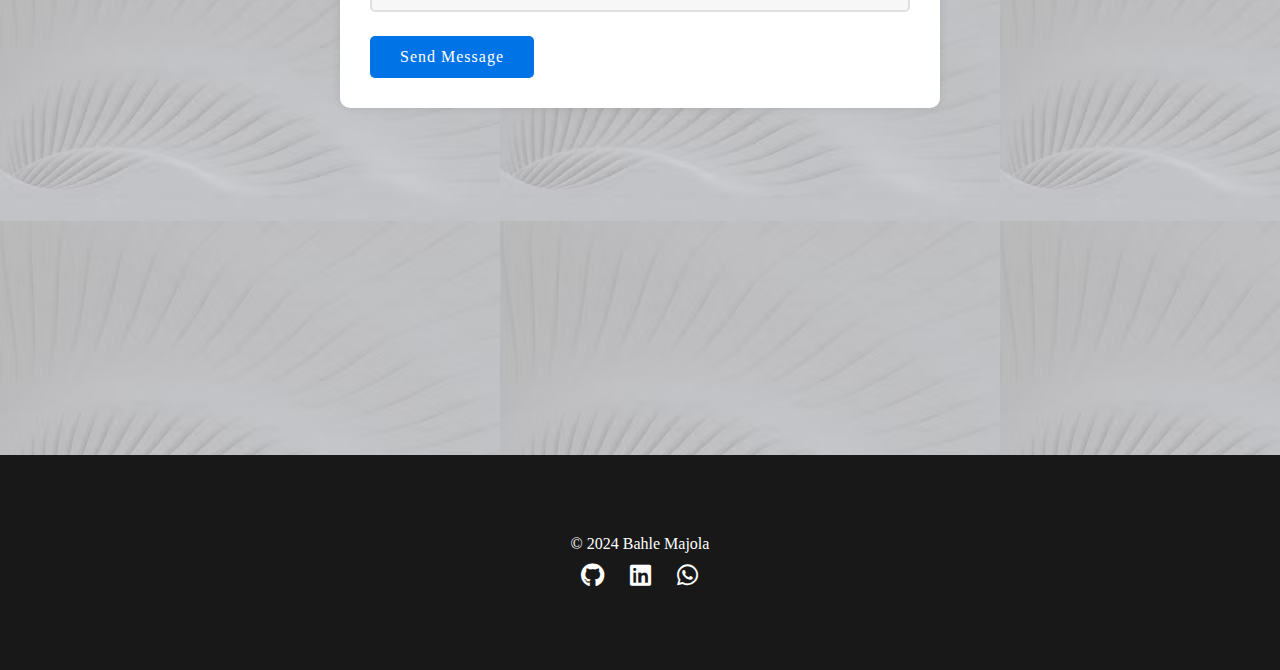
==== commit e27676c7: "made changes on more part on nav menu whereby i made changes on project tittle and work expirience t" ====
--- a/index.html
+++ b/index.html
@@ -61,15 +61,17 @@
                 </div>
                 <div class="bot-message">
                     <p>Choose one of the following options:</p>
-                    <ul>
-                        <li>1. 🛠️ My Skills</li>
-                        <li>2. 💼 My Experience</li>
-                        <li>3. 📞 Contact Information</li>
-                        <li>4. 📝 Projects</li>
-                        <li>5. 🕐 Availability</li>
-                        <li>6. 💬 Leave your details</li>
-                    </ul>
-                </div>
+                    <select id="options-list" onchange="handleOptionSelect()">
+                        <option value="">Select an option</option>
+                        <option value="1">1. 🛠️ My Skills</option>
+                        <option value="2">2. 💼 My Experience</option>
+                        <option value="3">3. 📞 Contact Information</option>
+                        <option value="4">4. 📝 Projects</option>
+                        <option value="5">5. 🕐 Availability</option>
+                        <option value="6">6. 💬 Leave your details</option>
+                    </select>
+                </div>
+                
             </div>
             <div class="user-input">
                 <input type="text" id="user-message" placeholder="Type your option here...">
--- a/css/style.css
+++ b/css/style.css
@@ -8,6 +8,8 @@
     scroll-behavior: smooth;
     font-family: "Poppins";
   }
+
+  
   :root {
     --background: rgb(24, 24, 24);
     --second-background: rgb(21, 21, 21);
@@ -488,7 +490,7 @@
 
 
 #Service {
-    background-image: url('../images/DD.jpg'); /* Add your background image path here */
+    background-image: url('../images/CONTACT.avif'); /* Add your background image path here */
     background-size: cover; /* Ensures the background covers the entire section */
     background-position: center; /* Centers the background image */
     background-repeat: no-repeat; /* Prevents the background from repeating */
@@ -1195,7 +1197,7 @@
 }
 
 #projects {
-    background-image: url('../images/BK.avif'); /* Replace with your background image */
+    background-image: url('../images/CONTACT.avif'); /* Replace with your background image */
     background-size: cover;
     background-position: center;
     padding: 4em;
@@ -1204,14 +1206,17 @@
 .header {
     font-size: 4em;
     text-align: center;
-    color: white;
+    color: black;
     /* margin-bottom: 2em; */
 }
 
 .header i {
     font-size: 1.5em;
-    color: lemonchiffon; /* Icon color */
+    color: black; /* Icon color */
     margin-right: 0.5em;
+}
+.header span {
+    color: black; /* This ensures the "Projects" text is black */
 }
 
 .project-container {
@@ -1241,23 +1246,35 @@
 
 
 #experience {
-    background-color: #f0f2f5; /* Light background for contrast */
+    background-color: black; /* Light background for contrast */
     padding: 4em;
-    background-image: url('../images/background.jpg'); /* Background picture */
+    background-image: url('../images/CONTACT.avif'); /* Background picture */
     background-size: cover;
     background-position: center;
+}
+.header h2 {
+    display: flex;
+    align-items: center;
+    font-size: 24px; /* Adjust font size as needed */
+    color: black; /* Set the "Experience" text color to black */
+}
+
+.header h2 i {
+    margin-right: 8px; /* Space between the icon and the text */
+    font-size: 1.2em; /* Adjust icon size as needed */
+    color: gray; /* Optional: set icon color if you want it different from the text */
 }
 
 .header {
     font-size: 4em;
     text-align: center;
-    color: #333;
+    color:black;
     /* margin-bottom: 3em; */
 }
 
 .header i {
     font-size: 1.5em;
-    color: #f7c08a; /* Icon color */
+    color: black; /* Icon color */
     margin-right: 0.5em;
 }
 
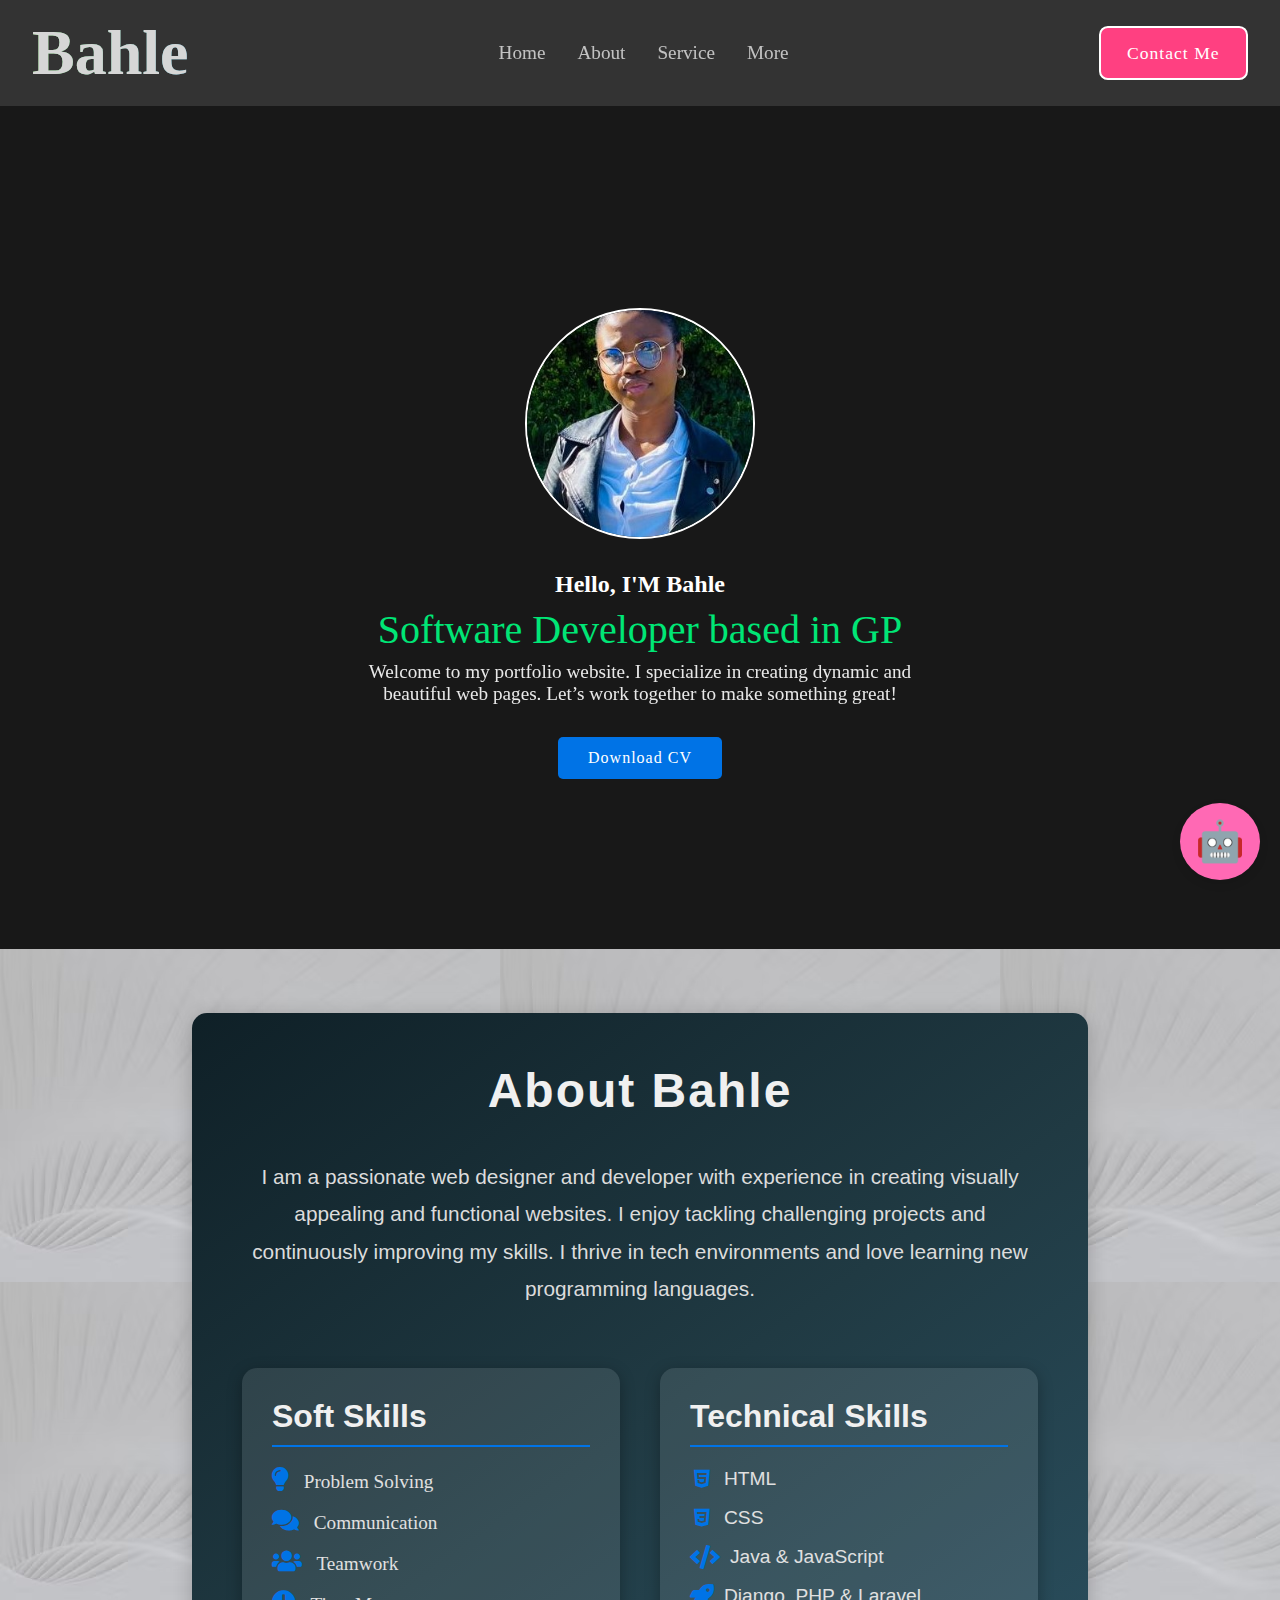
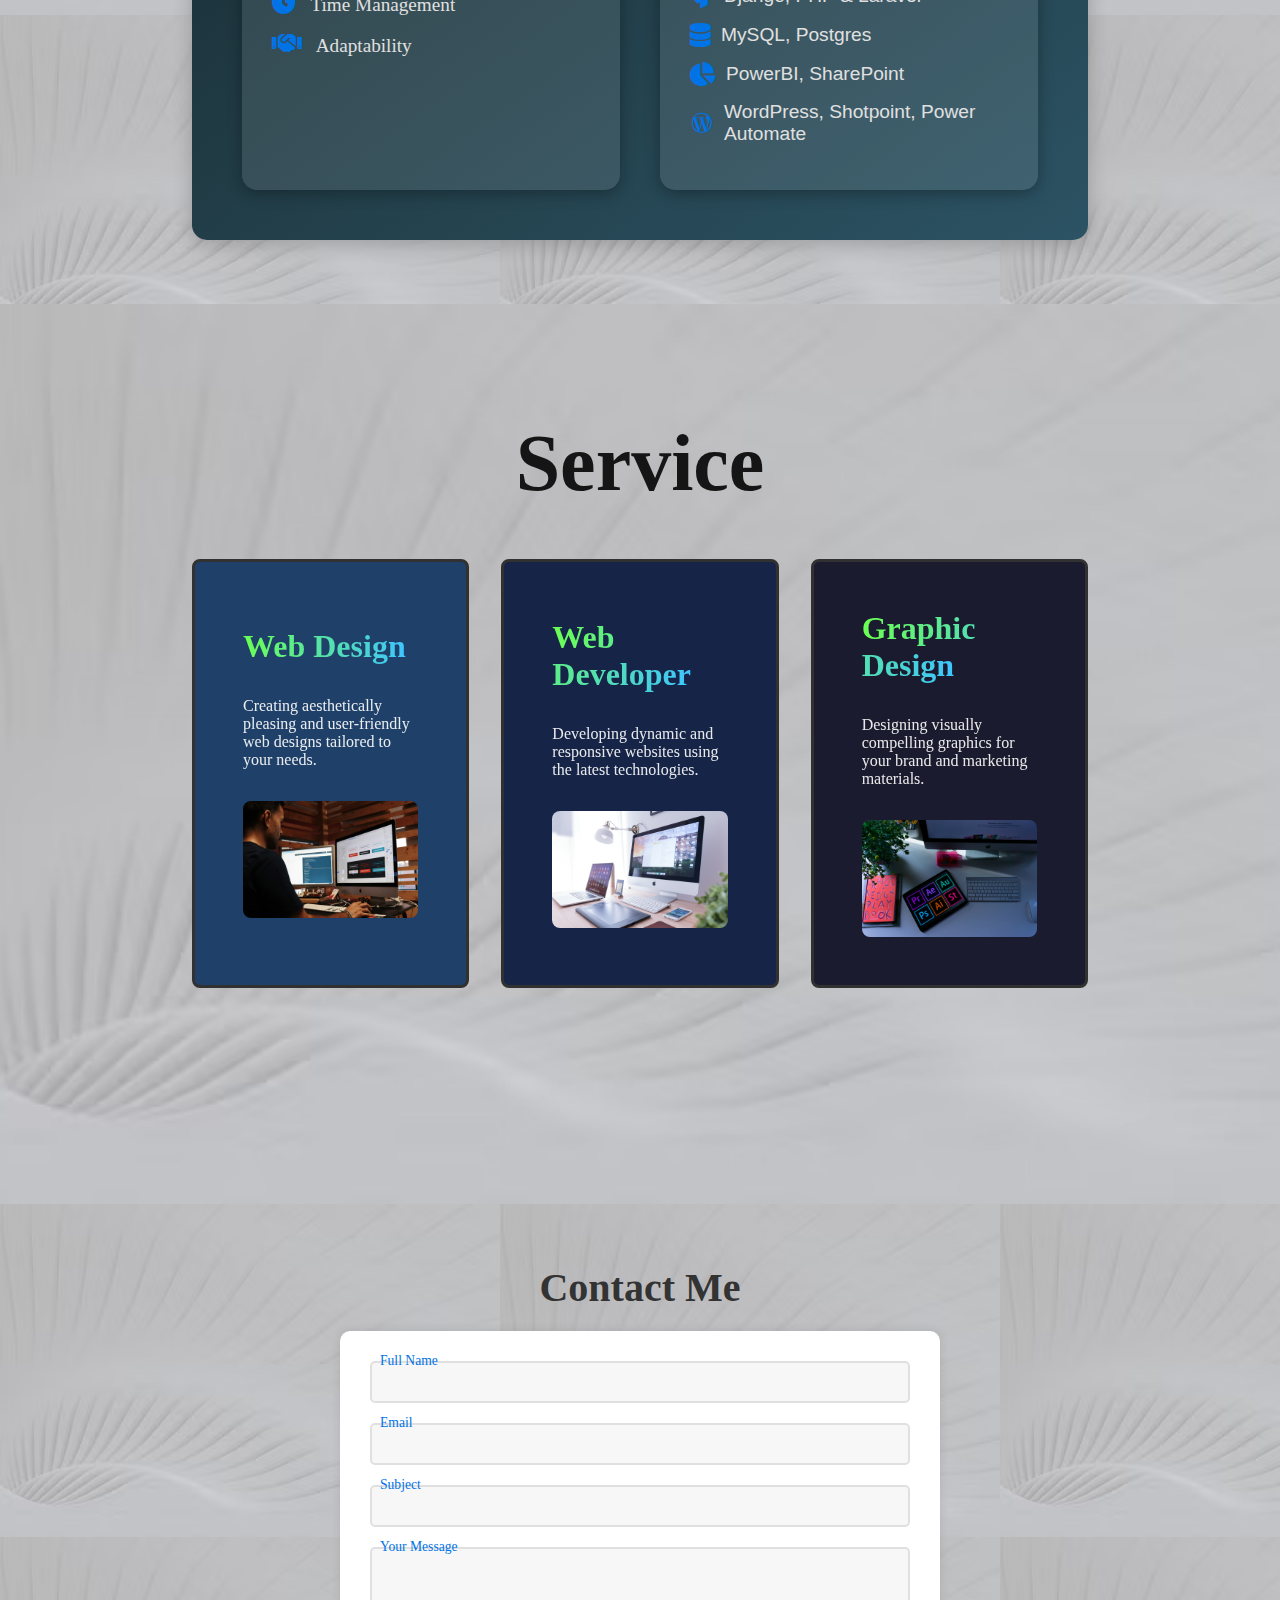
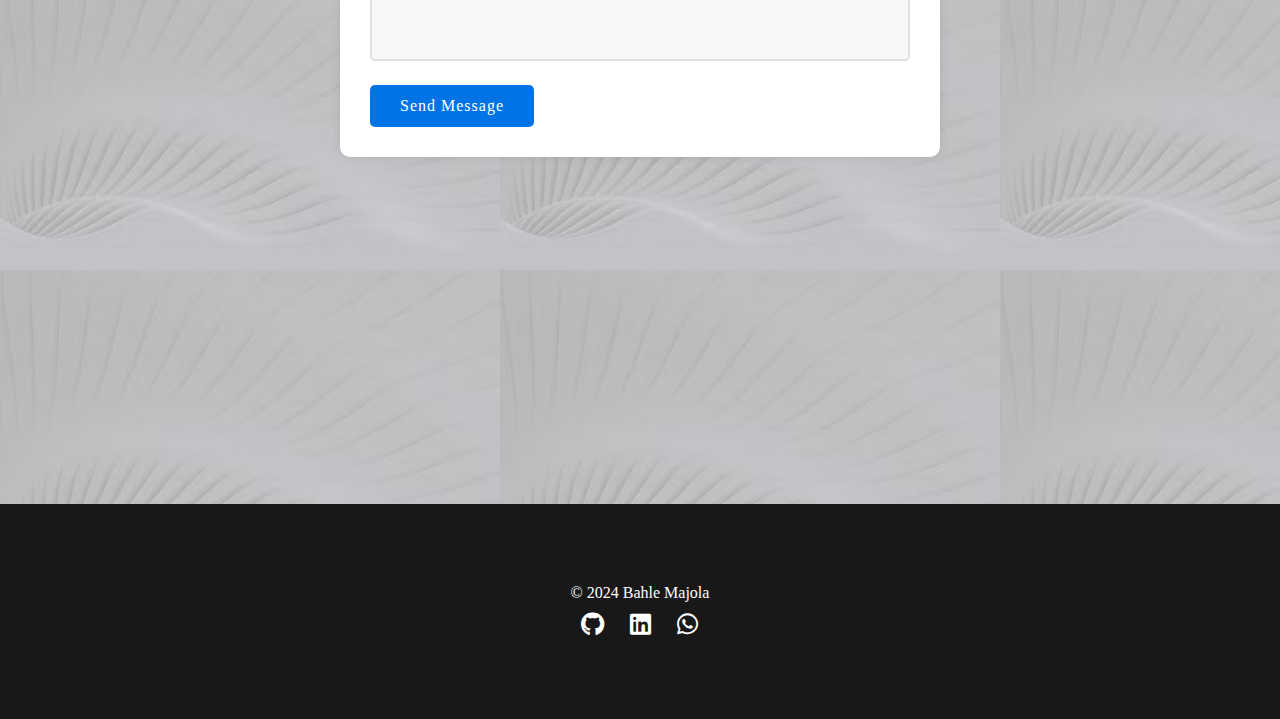
==== commit 22eff340: "made home image responsive" ====
--- a/index.html
+++ b/index.html
@@ -1,23 +1,23 @@
 <!DOCTYPE html>
 <html lang="en">
-<head> 
+
+<head>
     <meta charset="UTF-8" />
     <meta name="viewport" content="width=device-width, initial-scale=1.0" />
     <link rel="stylesheet" href="https://cdnjs.cloudflare.com/ajax/libs/font-awesome/6.0.0-beta3/css/all.min.css">
 
-    
+
     <title>Portfolio Website</title>
     <link rel="stylesheet" href="css/style.css" />
-    <link
-      href="https://unpkg.com/boxicons@2.1.4/css/boxicons.min.css"
-      rel="stylesheet"
-    />
+    <link rel="stylesheet" href="./css/bot.css">
+    <link href="https://unpkg.com/boxicons@2.1.4/css/boxicons.min.css" rel="stylesheet" />
 </head>
+
 <body>
     <div class="mobile-menu-icon" id="mobileMenuIcon">
         <i class="bx bx-menu"></i>
     </div>
-    <nav> 
+    <nav>
         <a href="#" class="logo">
             <span>Bahle</span>
         </a>
@@ -33,13 +33,13 @@
                     <a href="#projects" onclick="showSection('projects')">Projects</a>
                     <a href="#work-experience" onclick="showSection('work-experience')">Work Experience</a>
                 </div>
-                
+
             </li>
         </ul>
         <i class='bx bx-menu-alt-right' id="menu"></i>
         <a href="#Contact" class="btn">Contact Me</a>
     </nav>
-    
+
 
 
     <!-- Chatbot Icon -->
@@ -49,55 +49,36 @@
 
 
 
-        <!-- Chatbot Container (Initially Hidden) -->
-        <div id="chatbot-container" class="chatbot-container hidden">
-            <div class="chat-header">
-                <h2>Bahle's Assistant 🤖</h2>
-                <button class="close-btn" onclick="toggleChatbot()">✖</button>
-            </div>
-            <div id="chat-box" class="chat-box">
-                <div class="bot-message">
-                    <p>Hi! 😊 I'm Bahle's Assistant. How can I help you today?</p>
-                </div>
-                <div class="bot-message">
-                    <p>Choose one of the following options:</p>
-                    <select id="options-list" onchange="handleOptionSelect()">
-                        <option value="">Select an option</option>
-                        <option value="1">1. 🛠️ My Skills</option>
-                        <option value="2">2. 💼 My Experience</option>
-                        <option value="3">3. 📞 Contact Information</option>
-                        <option value="4">4. 📝 Projects</option>
-                        <option value="5">5. 🕐 Availability</option>
-                        <option value="6">6. 💬 Leave your details</option>
-                    </select>
-                </div>
-                
-            </div>
-            <div class="user-input">
-                <input type="text" id="user-message" placeholder="Type your option here...">
-                <button onclick="sendMessage()">Send</button>
-            </div>
-        </div>
+
+    <div class="user-input">
+        <input type="text" id="user-message" placeholder="Type your option here...">
+        <button onclick="sendMessage()">Send</button>
+    </div>
+    </div>
 
     <section id="home">
         <img src="images/image.jpg" alt="Profile Picture">
         <div class="info-box">
             <h2>Hello, I'M Bahle</h2>
-            <h3>Software Developer  based in GP</h3>
-            <p>Welcome to my portfolio website. I specialize in creating dynamic and beautiful web pages. Let’s work together to make something great!</p>
+            <h3>Software Developer based in GP</h3>
+            <p>Welcome to my portfolio website. I specialize in creating dynamic and beautiful web pages. Let’s work
+                together to make something great!</p>
         </div>
         <div class="btn-box">
-            <a href="docs/bahle.pdf" download class="btn download-cv">Download CV</a> <!-- Added href to point to the CV file -->
-            
+            <a href="docs/bahle.pdf" download class="btn download-cv">Download CV</a>
+            <!-- Added href to point to the CV file -->
+
         </div>
     </section>
     <section id="about">
         <div class="about-box">
             <h2 class="about-header">About Bahle</h2>
             <div class="text-container">
-                <p class="about-me">I am a passionate web designer and developer with experience in creating visually appealing and functional websites. I enjoy tackling challenging projects and continuously improving my skills. I thrive in tech environments and love learning new programming languages.</p>
-            </div>
-    
+                <p class="about-me">I am a passionate web designer and developer with experience in creating visually
+                    appealing and functional websites. I enjoy tackling challenging projects and continuously improving
+                    my skills. I thrive in tech environments and love learning new programming languages.</p>
+            </div>
+
             <div class="tech-soft-skills">
                 <!-- Soft Skills Section -->
                 <div class="softskill-container">
@@ -120,7 +101,7 @@
                         </div>
                     </div>
                 </div>
-    
+
                 <!-- Technical Skills Section -->
                 <div class="technical-skills">
                     <h2 class="skills-title">Technical Skills</h2>
@@ -151,13 +132,13 @@
             </div>
         </div>
     </section>
-    
-    
-    
-    
+
+
+
+
     <!-- Include Font Awesome from CDN -->
     <link rel="stylesheet" href="https://cdnjs.cloudflare.com/ajax/libs/font-awesome/5.15.4/css/all.min.css">
-    
+
 
     <section id="Service">
         <h1 class="header-Service">Service</h1>
@@ -179,11 +160,11 @@
             </div>
         </div>
     </section>
-   
+
     <section id="Contact">
         <h1>Contact Me</h1>
         <div class="contact-container">
-            <form action="https://formspree.io/f/xzzbbjbw"  method="post">
+            <form action="https://formspree.io/f/xzzbbjbw" method="post">
                 <div class="input-box">
                     <input type="text" name="name" required>
                     <label>Full Name</label>
@@ -206,159 +187,191 @@
             </form>
         </div>
     </section>
-    
-   
-<!-- Hidden Sections (Achievements, Projects, Work Experience) -->
-<!-- Achievements Section -->
-<section id="achievements" class="section hidden">
-    <h1 class="header">Achievements</h1>
-    <div class="achievement-container">
-        
-        <!-- First Achievement Box with Video -->
-        <div class="flip-box">
-            <div class="flip-box-inner">
-                <div class="flip-box-front">
-                    <h2>IT Summit</h2>
-                </div>
-                <div class="flip-box-back">
+
+
+    <!-- Hidden Sections (Achievements, Projects, Work Experience) -->
+    <!-- Achievements Section -->
+    <section id="achievements" class="section hidden">
+        <h1 class="header">Achievements</h1>
+        <div class="achievement-container">
+
+            <!-- First Achievement Box with Video -->
+            <div class="flip-box">
+                <div class="flip-box-inner">
+                    <div class="flip-box-front">
+                        <h2>IT Summit</h2>
+                    </div>
+                    <div class="flip-box-back">
+                        <div class="content">
+                            <h3>2022 IT Summit</h3>
+                            <p>This video showcases my participation in the 2022 IT Summit, where I presented innovative
+                                tech solutions and networked with industry leaders.</p>
+                            <p>During the summit, I was selected to showcase my project, which focused on leveraging
+                                technology for social impact. The experience provided me with invaluable insights and
+                                connections.</p>
+                            <button class="read-more-btn" data-modal="videoModal">Watch Video</button>
+                        </div>
+                    </div>
+                </div>
+            </div>
+
+            <!-- Second Achievement Box with Picture -->
+            <div class="flip-box">
+                <div class="flip-box-inner">
+                    <div class="flip-box-front">
+                        <h2>Hackathon</h2>
+                    </div>
+                    <div class="flip-box-back">
+                        <div class="content">
+                            <h3>National Hackathon</h3>
+                            <p>Won first place in a 48-hour coding marathon, building an AI-powered solution that
+                                addressed local community challenges.</p>
+                        </div>
+                    </div>
+                </div>
+            </div>
+
+            <!-- Third Achievement Box with PAICTA Picture -->
+            <div class="flip-box">
+                <div class="flip-box-inner">
+                    <div class="flip-box-front">
+                        <h2>PAICTA Certification</h2>
+                    </div>
+                    <div class="flip-box-back">
+                        <div class="content">
+                            <h3>PAICTA Graduate</h3>
+                            <p>Graduated with distinction in PAICTA's Software Development program. This certification
+                                enhanced my skills in programming and project management.</p>
+                            <img src="images/paicta.jpg" alt="PAICTA Certification" style="width:100%; height:auto;">
+                        </div>
+                    </div>
+                </div>
+            </div>
+        </div>
+
+        <!-- Modal for Read More (Video Modal) -->
+        <div id="videoModal" class="modal">
+            <div class="modal-content">
+                <span class="close">&times;</span>
+                <h2>IT Summit Full Video</h2>
+                <video controls>
+                    <source src="video/UJ ROBO.mp4" type="video/mp4">
+                    Your browser does not support the video tag.
+                </video>
+            </div>
+        </div>
+    </section>
+
+    <section id="projects" class="section hidden">
+        <section id="projects" class="hidden-section">
+            <h1 class="header">
+                <i class="bx bx-folder-open"></i>
+                <span>Projects</span>
+            </h1>
+            <div class="project-container">
+                <div class="card">
+                    <h2>CLOCKING SYSTEM</h2>
+                    <p>I worked on a major project called IMS, a clocking system for employees.<br> It tracked
+                        attendance, managed leaves, and monitored employee activity.</p>
+                </div>
+                <div class="card">
+                    <h2>Secure Acamedemy</h2>
+                    <p> Secure Academy was a system designed for Grade 12 graduates and unemployed youth.<br> It allowed
+                        them to register for free certifications and create job profiles.<br> I was part of the team,
+                        responsible for the database and registration pages.</p>
+                </div>
+                <div class="card">
+                    <h2>Departmental Website </h2>
+                    <p>I was part of a team that created a departmental website using WordPress,<br> from start to
+                        finish.<br> The website was designed for communication and advertising purposes.</p>
+                </div>
+            </div>
+        </section>
+
+    </section>
+
+    <section id="work-experience" class="section hidden">
+        <section id="experience" class="hidden-section">
+            <h1 class="header">
+                <i class="bx bx-briefcase"></i>
+                <span>Experience</span>
+            </h1>
+            <div class="timeline">
+                <div class="timeline-item">
+                    <div class="icon"><i class="bx bx-laptop"></i></div>
                     <div class="content">
-                        <h3>2022 IT Summit</h3>
-                        <p>This video showcases my participation in the 2022 IT Summit, where I presented innovative tech solutions and networked with industry leaders.</p>
-                        <p>During the summit, I was selected to showcase my project, which focused on leveraging technology for social impact. The experience provided me with invaluable insights and connections.</p>
-                        <button class="read-more-btn" data-modal="videoModal">Watch Video</button>
-                    </div>
-                </div>
-            </div>
-        </div>
-
-        <!-- Second Achievement Box with Picture -->
-        <div class="flip-box">
-            <div class="flip-box-inner">
-                <div class="flip-box-front">
-                    <h2>Hackathon</h2>
-                </div>
-                <div class="flip-box-back">
+                        <h3>IT Helpdesk Technician</h3>
+                        <span class="date">October 2022 - july 2024</span>
+                        <p>Provided technical support and troubleshooting for a range of IT issues, improving overall
+                            system efficiency for clients.</p>
+                    </div>
+                </div>
+                <div class="timeline-item">
+                    <div class="icon"><i class="bx bx-code"></i></div>
                     <div class="content">
-                        <h3>National Hackathon</h3>
-                        <p>Won first place in a 48-hour coding marathon, building an AI-powered solution that addressed local community challenges.</p>
-                    </div>
-                </div>
-            </div>
-        </div>
-
-        <!-- Third Achievement Box with PAICTA Picture -->
-        <div class="flip-box">
-            <div class="flip-box-inner">
-                <div class="flip-box-front">
-                    <h2>PAICTA Certification</h2>
-                </div>
-                <div class="flip-box-back">
+                        <h3>Web Developer - Remotely </h3>
+                        <span class="date">September 2022 - September 2023</span>
+                        <p>Worked on various web development projects including personal portfolios and corporate
+                            websites.</p>
+                    </div>
+                </div>
+                <div class="timeline-item">
+                    <div class="icon"><i class="bx bxs-graduation"></i></div>
                     <div class="content">
-                        <h3>PAICTA Graduate</h3>
-                        <p>Graduated with distinction in PAICTA's Software Development program. This certification enhanced my skills in programming and project management.</p>
-                        <img src="images/paicta.jpg" alt="PAICTA Certification" style="width:100%; height:auto;">
-                    </div>
-                </div>
-            </div>
-        </div>
-    </div>
-
-    <!-- Modal for Read More (Video Modal) -->
-    <div id="videoModal" class="modal">
-        <div class="modal-content">
-            <span class="close">&times;</span>
-            <h2>IT Summit Full Video</h2>
-            <video controls>
-                <source src="video/UJ ROBO.mp4" type="video/mp4">
-                Your browser does not support the video tag.
-            </video>
-        </div>
-    </div>
-</section>
-
-<section id="projects" class="section hidden">
-    <section id="projects" class="hidden-section">
-        <h1 class="header">
-            <i class="bx bx-folder-open"></i>
-            <span>Projects</span>
-        </h1>
-        <div class="project-container">
-            <div class="card">
-                <h2>CLOCKING SYSTEM</h2>
-                <p>I worked on a major project called IMS, a clocking system for employees.<br> It tracked attendance, managed leaves, and monitored employee activity.</p>
-            </div>
-            <div class="card">
-                <h2>Secure Acamedemy</h2>
-                <p> Secure Academy was a system designed for Grade 12 graduates and unemployed youth.<br> It allowed them to register for free certifications and create job profiles.<br> I was part of the team, responsible for the database and registration pages.</p>
-            </div>
-            <div class="card">
-                <h2>Departmental Website </h2>
-                <p>I was part of a team that created a departmental website using WordPress,<br> from start to finish.<br> The website was designed for communication and advertising purposes.</p>
-            </div>
-        </div>
-    </section>
-    
-</section>
-
-<section id="work-experience" class="section hidden">
-    <section id="experience" class="hidden-section">
-        <h1 class="header">
-            <i class="bx bx-briefcase"></i>
-            <span>Experience</span>
-        </h1>
-        <div class="timeline">
-            <div class="timeline-item">
-                <div class="icon"><i class="bx bx-laptop"></i></div>
-                <div class="content">
-                    <h3>IT Helpdesk Technician</h3>
-                    <span class="date">October 2022 - july 2024</span>
-                    <p>Provided technical support and troubleshooting for a range of IT issues, improving overall system efficiency for clients.</p>
-                </div>
-            </div>
-            <div class="timeline-item">
-                <div class="icon"><i class="bx bx-code"></i></div>
-                <div class="content">
-                    <h3>Web Developer - Remotely </h3>
-                    <span class="date">September 2022 - September 2023</span>
-                    <p>Worked on various web development projects including personal portfolios and corporate websites.</p>
-                </div>
-            </div>
-            <div class="timeline-item">
-                <div class="icon"><i class="bx bxs-graduation"></i></div>
-                <div class="content">
-                    <h3>Lab Assistant - WSU</h3>
-                    <span class="date">March 2022 - August 2022</span>
-                    <p>Assisted in setting up labs and providing support to students during their practical sessions at W.S.U.</p>
-                </div>
-            </div>
-        </div>
-    </section>
-    
-</section>
-
-<!-- Shared Footer -->
-
-<footer>
-    <div class="footer-content">
-        <p>© 2024 Bahle Majola</p>
-        <div class="social-icons">
-            <a href="https://github.com/BAHLEMAJOLA" target="_blank" aria-label="GitHub">
-                <i class="fab fa-github"></i>
-            </a>
-            <a href="https://www.linkedin.com/in/bahle-ntshayisa-79b26718b/" target="_blank" aria-label="LinkedIn">
-                <i class="fab fa-linkedin"></i>
-            </a>
-            <a href="https://wa.me/0718095307" target="_blank" aria-label="WhatsApp">
-                <i class="fab fa-whatsapp"></i>
-            </a>
-        </div>
-    </div>
-</footer>
-
-
+                        <h3>Lab Assistant - WSU</h3>
+                        <span class="date">March 2022 - August 2022</span>
+                        <p>Assisted in setting up labs and providing support to students during their practical sessions
+                            at W.S.U.</p>
+                    </div>
+                </div>
+            </div>
+        </section>
+    </section>
+    <!-- Chatbot Container (Initially Hidden) -->
+    <div id="chatbot-container" class="chatbot-container hidden">
+        <div class="chat-header">
+            <h2>Bahle's Assistant 🤖</h2>
+            <button class="close-btn" onclick="toggleChatbot()">✖</button>
+        </div>
+        <div id="chat-box" class="chat-box">
+            <div class="bot-message">
+                <p>Hi! 😊 I'm Bahle's Assistant. How can I help you today?</p>
+            </div>
+            <div class="bot-message">
+                <p>Choose one of the following options:</p>
+                <select id="options-list" onchange="handleOptionSelect()">
+                    <option value="">Select an option</option>
+                    <option value="1">1. 🛠️ My Skills</option>
+                    <option value="2">2. 💼 My Experience</option>
+                    <option value="3">3. 📞 Contact Information</option>
+                    <option value="4">4. 📝 Projects</option>
+                    <option value="5">5. 🕐 Availability</option>
+                    <option value="6">6. 💬 Leave your details</option>
+                </select>
+            </div>
+        </div>
+    </div>
+
+    <!-- Shared Footer -->
+
+    <footer>
+        <div class="footer-content">
+            <p>© 2024 Bahle Majola</p>
+            <div class="social-icons">
+                <a href="https://github.com/BAHLEMAJOLA" target="_blank" aria-label="GitHub">
+                    <i class="fab fa-github"></i>
+                </a>
+                <a href="https://www.linkedin.com/in/bahle-ntshayisa-79b26718b/" target="_blank" aria-label="LinkedIn">
+                    <i class="fab fa-linkedin"></i>
+                </a>
+                <a href="https://wa.me/0718095307" target="_blank" aria-label="WhatsApp">
+                    <i class="fab fa-whatsapp"></i>
+                </a>
+            </div>
+        </div>
+    </footer>
     <script src="js/script.js">
-
-        
     </script>
 </body>
+
 </html>--- a/css/style.css
+++ b/css/style.css
@@ -229,12 +229,52 @@
     display: none; /* Hide the icon on larger screens */
 }
 
-@media (max-width: 768px) {
+@media (max-width: 600px) {
     .mobile-menu-icon {
         display: block; /* Show the icon on smaller screens */
     }
     nav {
         display: block; /* Allow the navbar to be displayed */
+    }
+    #home img{
+        width: 6vw;
+        height: auto; /* Ensures the image maintains a circular shape */
+        border-radius: 50%; /* Circular shape */
+        margin-top: 1  0px;
+    /* object-fit: cover; Ensures the image covers the circle without distortion */
+        border: 1px solid #fff; 
+    }
+}
+@media (max-width: 700px) {
+    #home img{
+        width: 7vw;
+        height: auto; /* Ensures the image maintains a circular shape */
+        border-radius: 50%; /* Circular shape */
+        margin-top: 15px;
+    /* object-fit: cover; Ensures the image covers the circle without distortion */
+        border: 1px solid #fff; 
+    }
+}
+
+@media (max-width: 900px) {
+    #home img{
+        width: 9vw;
+        height: auto; /* Ensures the image maintains a circular shape */
+        border-radius: 50%; /* Circular shape */
+        margin-top: 15px;
+    /* object-fit: cover; Ensures the image covers the circle without distortion */
+        border: 1px solid #fff; 
+    }
+}
+
+@media (max-width: 1100px) {
+    #home img{
+        width: 10vw;
+        height: auto; /* Ensures the image maintains a circular shape */
+        border-radius: 50%; /* Circular shape */
+        margin-top: 10px;
+    /* object-fit: cover; Ensures the image covers the circle without distortion */
+        border: 1px solid #fff; 
     }
 }
 
@@ -555,130 +595,6 @@
     border-radius: 0.5em;
 }
 
-/* Chatbot Icon */
-.chatbot-icon {
-    font-size: 40px;
-    position: fixed;
-    bottom: 20px;
-    right: 20px;
-    background-color: #ff69b4; /* hot pink */
-    padding: 15px;
-    border-radius: 50%;
-    cursor: pointer;
-    color: white;
-    box-shadow: 0 4px 10px rgba(0, 0, 0, 0.1);
-}
-
-/* Chatbot Container */
-.chatbot-container {
-    width: 300px;  /* Adjusted to fit more content without scrolling */
-    height: 400px;
-    background-color: #ffe4e1; /* light pink */
-    border-radius: 15px;
-    position: fixed;
-    bottom: 20px;
-    right: 20px;
-    box-shadow: 0 4px 10px rgba(0, 0, 0, 0.1);
-    display: none;
-    flex-direction: column;
-}
-
-/* Show chatbot when open */
-.chatbot-container.active {
-    display: flex;
-}
-
-/* Chat Header */
-.chat-header {
-    background-color: #ff69b4;
-    padding: 10px;
-    border-radius: 15px 15px 0 0;
-    text-align: center;
-    color: white;
-    font-size: 18px;
-    position: relative;
-}
-
-.close-btn {
-    position: absolute;
-    right: 10px;
-    top: 10px;
-    background: none;
-    border: none;
-    font-size: 18px;
-    color: white;
-    cursor: pointer;
-}
-
-/* Chat Box */
-.chat-box {
-    padding: 10px;
-    height: 270px;
-    overflow-y: auto;
-    background-color: #fff;
-    border-radius: 0 0 10px 10px;
-}
-
-/* Bot Message */
-.bot-message {
-    background-color: #ffb6c1; /* light pink */
-    padding: 10px;
-    margin-bottom: 10px;
-    border-radius: 10px;
-    color: black;
-    text-align: left;
-    font-size: 14px;
-}
-
-/* User Input */
-.user-input {
-    display: flex;
-    align-items: center;
-    padding: 10px;
-    background-color: #fff;
-    border-top: 1px solid #ccc;
-}
-
-.user-input input {
-    flex-grow: 1;
-    padding: 5px;
-    border: 1px solid #ff69b4;
-    border-radius: 5px;
-}
-
-.user-input button {
-    background-color: #ff69b4;
-    color: white;
-    border: none;
-    padding: 5px 10px;
-    margin-left: 5px;
-    border-radius: 5px;
-    cursor: pointer;
-}
-
-/* List Style for Bot */
-ul {
-    list-style-type: none;
-    padding: 0;
-    margin: 0;
-}
-
-/* Ensure the list items stack in a clear two-column format */
-ul#options-list {
-    display: grid;
-    grid-template-columns: repeat(2, 1fr); /* Create two equal columns */
-    gap: 10px; /* Add some space between items */
-}
-
-/* Responsive for smaller screens: display options vertically */
-@media (max-width: 320px) {
-    ul#options-list {
-        grid-template-columns: 1fr; /* Stack vertically on smaller screens */
-    }
-}
-.hidden {
-    display: none !important;
-}
 
 
 
--- a/css/bot.css
+++ b/css/bot.css
@@ -0,0 +1,127 @@
+
+/* Chatbot Icon */
+.chatbot-icon {
+    font-size: 40px;
+    position: fixed;
+    z-index: 100;
+    bottom: 20px;
+    right: 20px;
+    background-color: #ff69b4; /* hot pink */
+    padding: 15px;
+    border-radius: 50%;
+    cursor: pointer;
+    color: white;
+    box-shadow: 0 4px 10px rgba(0, 0, 0, 0.1);
+}
+
+/* Chatbot Container */
+.chatbot-container {
+    width: 300px;  /* Adjusted to fit more content without scrolling */
+    height: 400px;
+    background-color: #ffe4e1; /* light pink */
+    border-radius: 15px;
+    position: fixed;
+    bottom: 20px;
+    right: 20px;
+    box-shadow: 0 4px 10px rgba(0, 0, 0, 0.1);
+    display: none;
+    flex-direction: column;
+    
+}
+
+/* Show chatbot when open */
+.chatbot-container.active {
+    display: flex;
+}
+
+/* Chat Header */
+.chat-header {
+    background-color: #ff69b4;
+    padding: 10px;
+    border-radius: 15px 15px 0 0;
+    text-align: center;
+    color: white;
+    font-size: 18px;
+    position: relative;
+}
+
+.close-btn {
+    position: absolute;
+    right: 10px;
+    top: 10px;
+    background: none;
+    border: none;
+    font-size: 18px;
+    color: white;
+    cursor: pointer;
+}
+
+/* Chat Box */
+.chat-box {
+    padding: 10px;
+    height: 270px;
+    overflow-y: auto;
+    background-color: #fff;
+    border-radius: 0 0 10px 10px;
+}
+
+/* Bot Message */
+.bot-message {
+    background-color: #ffb6c1; /* light pink */
+    padding: 10px;
+    margin-bottom: 10px;
+    border-radius: 10px;
+    color: black;
+    text-align: left;
+    font-size: 14px;
+}
+
+/* User Input */
+.user-input {
+    display: flex;
+    align-items: center;
+    padding: 10px;
+    background-color: #fff;
+    border-top: 1px solid #ccc;
+}
+
+.user-input input {
+    flex-grow: 1;
+    padding: 5px;
+    border: 1px solid #ff69b4;
+    border-radius: 5px;
+}
+
+.user-input button {
+    background-color: #ff69b4;
+    color: white;
+    border: none;
+    padding: 5px 10px;
+    margin-left: 5px;
+    border-radius: 5px;
+    cursor: pointer;
+}
+
+/* List Style for Bot */
+ul {
+    list-style-type: none;
+    padding: 0;
+    margin: 0;
+}
+
+/* Ensure the list items stack in a clear two-column format */
+ul#options-list {
+    display: grid;
+    grid-template-columns: repeat(2, 1fr); /* Create two equal columns */
+    gap: 10px; /* Add some space between items */
+}
+
+/* Responsive for smaller screens: display options vertically */
+@media (max-width: 320px) {
+    ul#options-list {
+        grid-template-columns: 1fr; /* Stack vertically on smaller screens */
+    }
+}
+.hidden {
+    display: none !important;
+}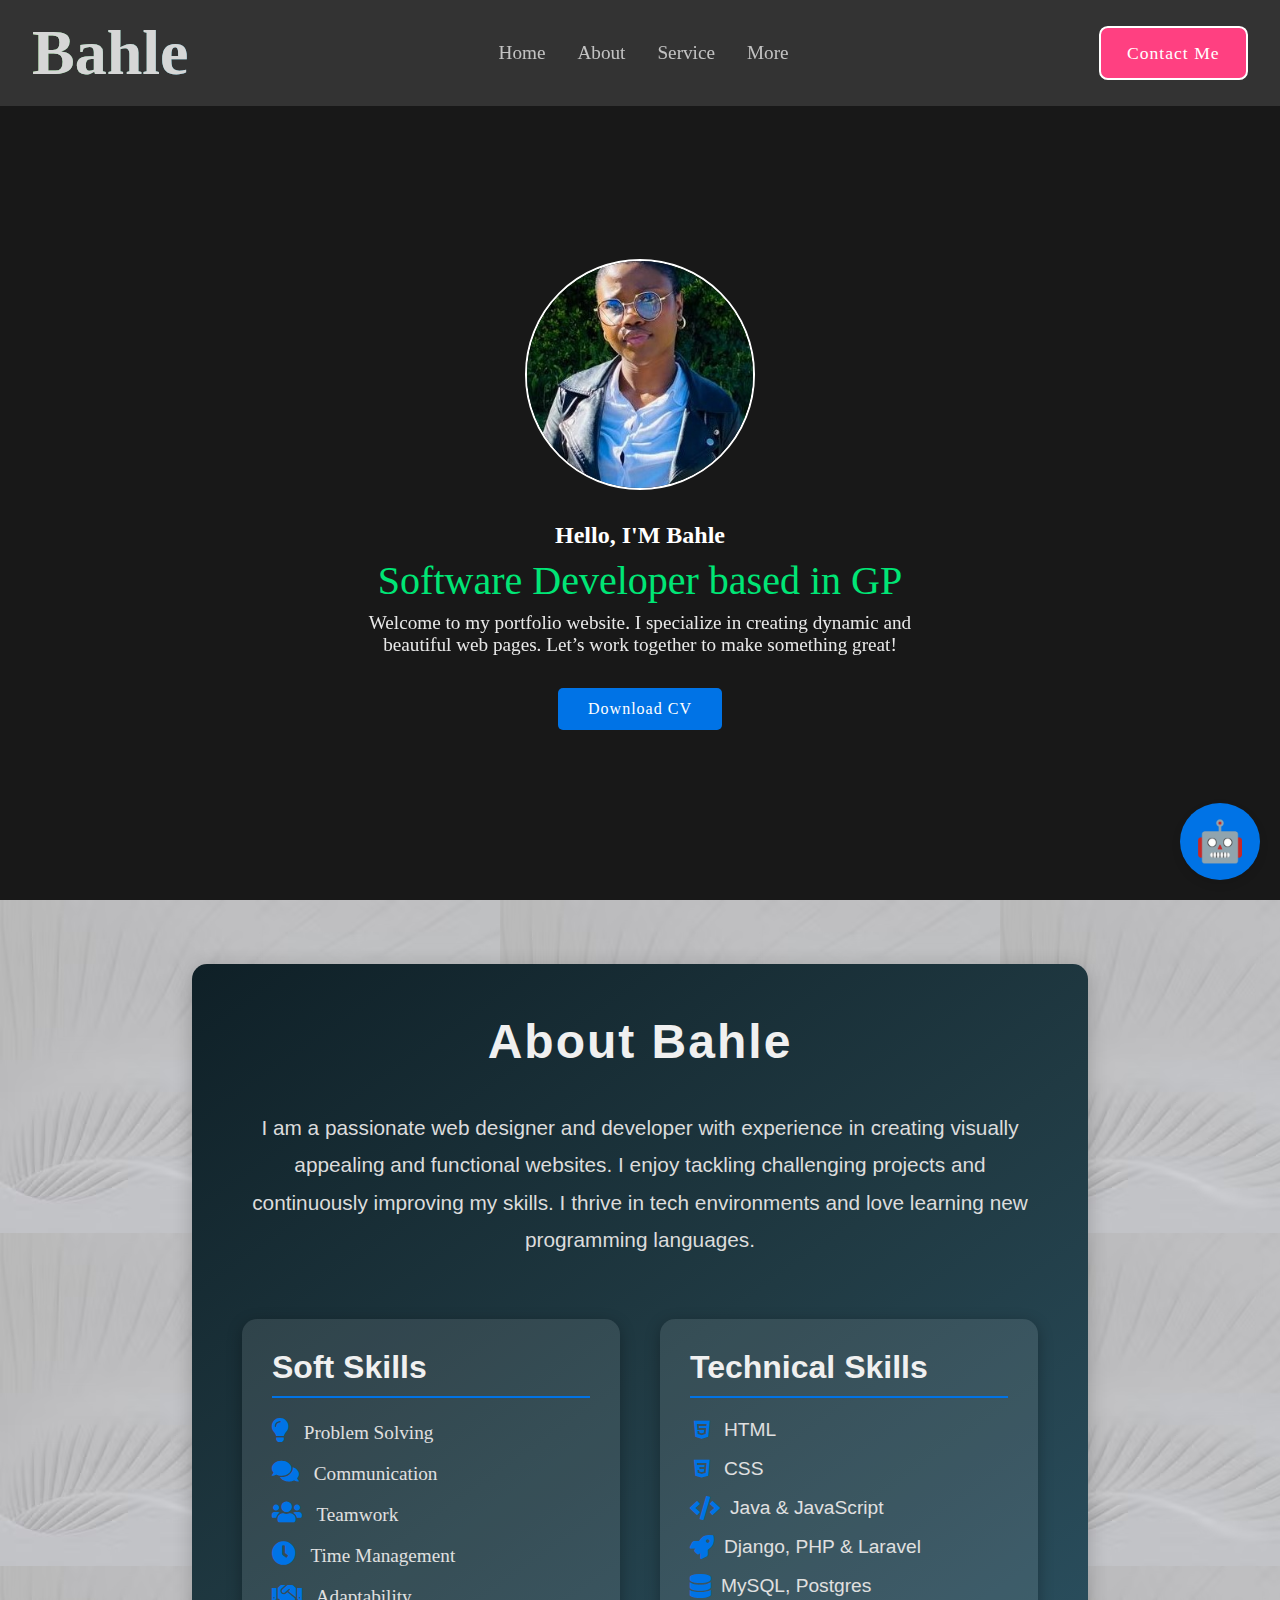
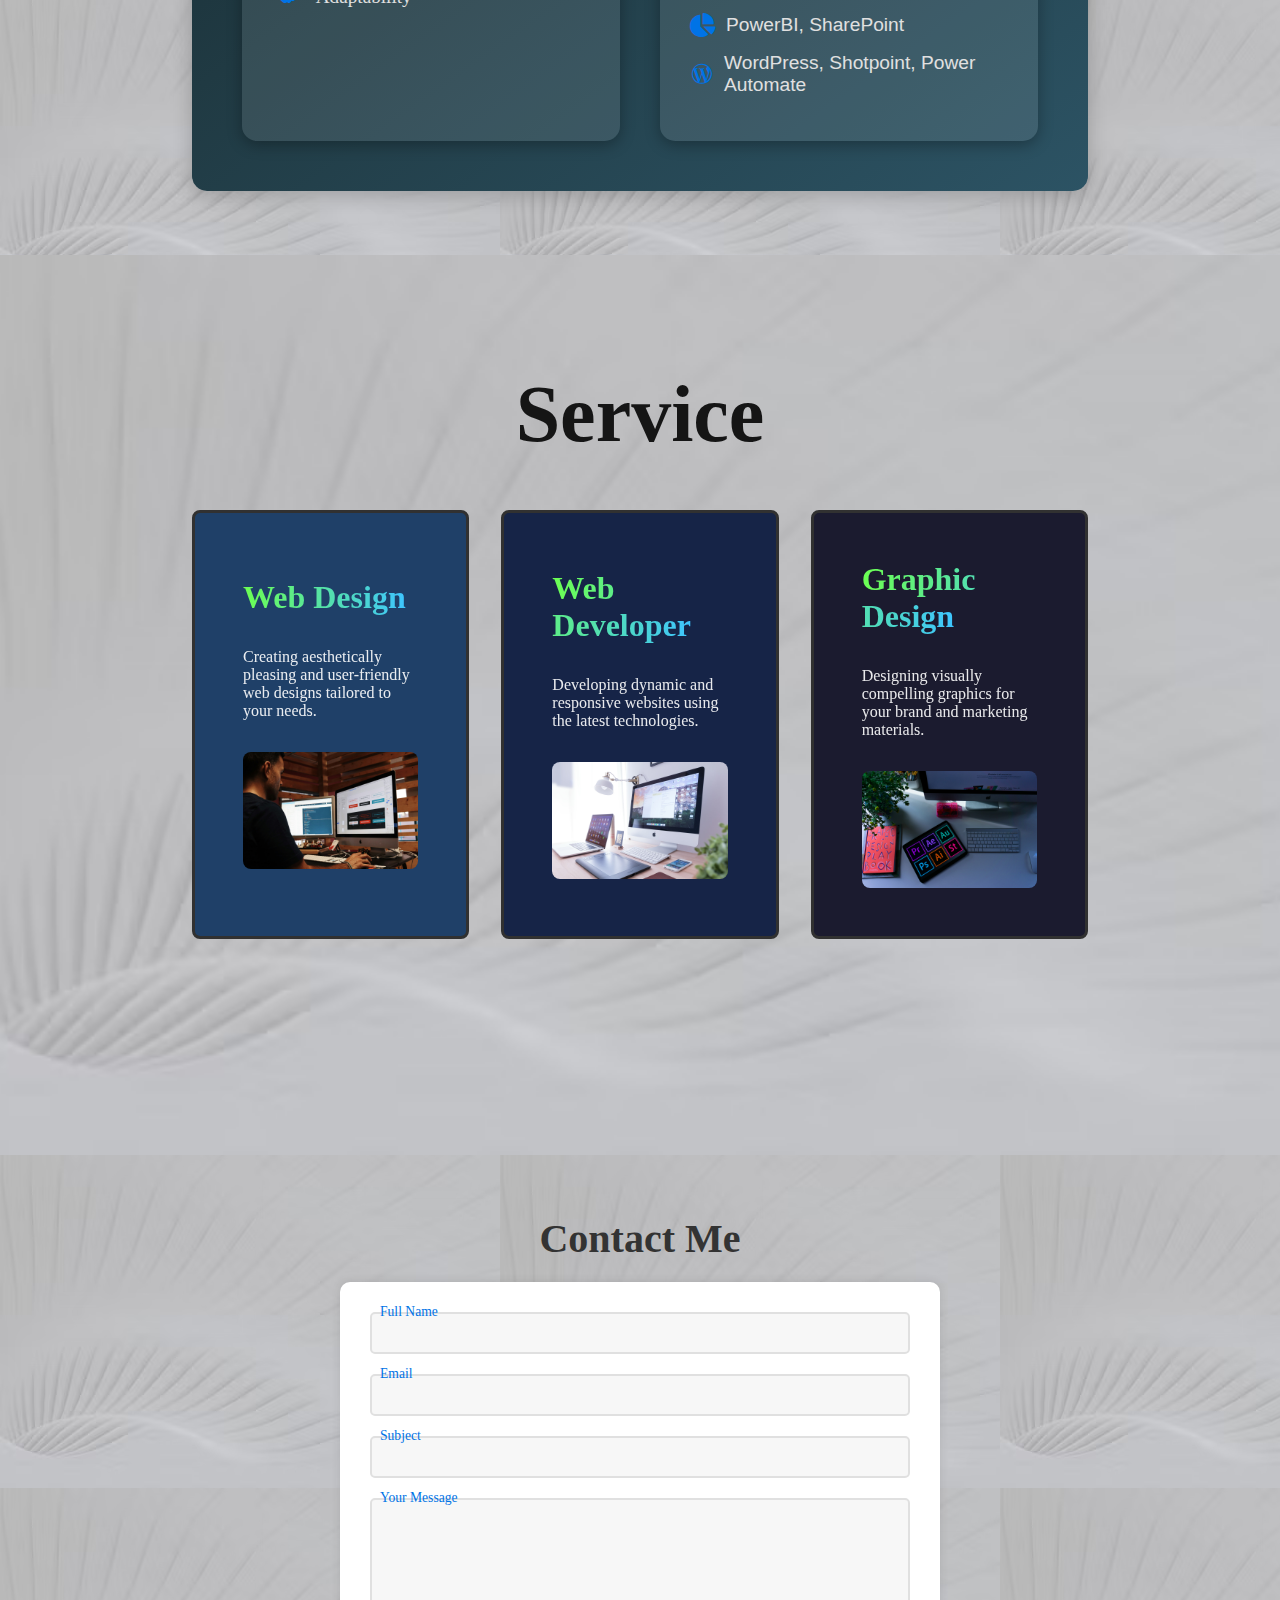
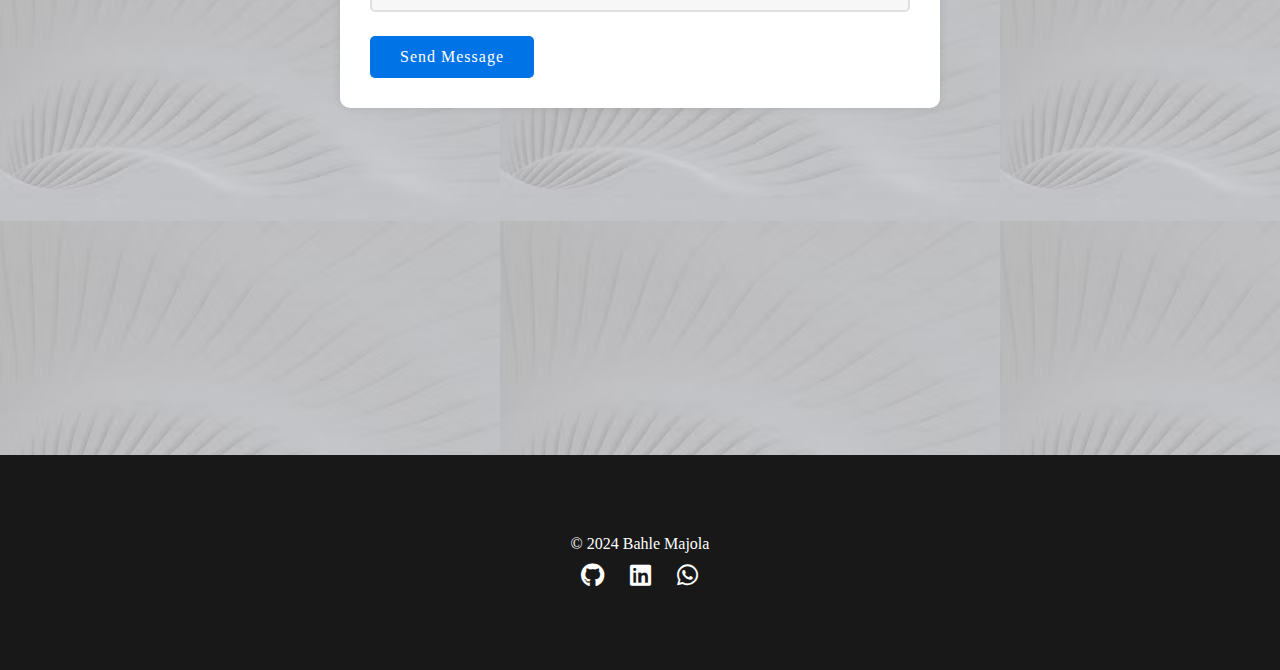
==== commit 062833c2: "Updated the color of chatbot icon" ====
--- a/index.html
+++ b/index.html
@@ -1,23 +1,25 @@
 <!DOCTYPE html>
 <html lang="en">
-
-<head>
+<head> 
     <meta charset="UTF-8" />
     <meta name="viewport" content="width=device-width, initial-scale=1.0" />
     <link rel="stylesheet" href="https://cdnjs.cloudflare.com/ajax/libs/font-awesome/6.0.0-beta3/css/all.min.css">
 
-
+    
     <title>Portfolio Website</title>
     <link rel="stylesheet" href="css/style.css" />
-    <link rel="stylesheet" href="./css/bot.css">
+    <link
+      href="https://unpkg.com/boxicons@2.1.4/css/boxicons.min.css"
+      rel="stylesheet"
+    />
+    <link rel="stylesheet" href="css/bot.css">
     <link href="https://unpkg.com/boxicons@2.1.4/css/boxicons.min.css" rel="stylesheet" />
 </head>
-
 <body>
     <div class="mobile-menu-icon" id="mobileMenuIcon">
         <i class="bx bx-menu"></i>
     </div>
-    <nav>
+    <nav> 
         <a href="#" class="logo">
             <span>Bahle</span>
         </a>
@@ -33,13 +35,13 @@
                     <a href="#projects" onclick="showSection('projects')">Projects</a>
                     <a href="#work-experience" onclick="showSection('work-experience')">Work Experience</a>
                 </div>
-
+                
             </li>
         </ul>
         <i class='bx bx-menu-alt-right' id="menu"></i>
         <a href="#Contact" class="btn">Contact Me</a>
     </nav>
-
+    
 
 
     <!-- Chatbot Icon -->
@@ -49,36 +51,53 @@
 
 
 
-
-    <div class="user-input">
-        <input type="text" id="user-message" placeholder="Type your option here...">
-        <button onclick="sendMessage()">Send</button>
-    </div>
-    </div>
+        <!-- Chatbot Container (Initially Hidden) -->
+        <div id="chatbot-container" class="chatbot-container hidden">
+            <div class="chat-header">
+                <h2>Bahle's Assistant 🤖</h2>
+                <button class="close-btn" onclick="toggleChatbot()">✖</button>
+            </div>
+            <div id="chat-box" class="chat-box">
+                <div class="bot-message">
+                    <p>Hi! 😊 I'm Bahle's Assistant. How can I help you today?</p>
+                </div>
+                <div class="bot-message">
+                    <p>Choose one of the following options:</p>
+                    <ul>
+                        <li>1. 🛠️ My Skills</li>
+                        <li>2. 💼 My Experience</li>
+                        <li>3. 📞 Contact Information</li>
+                        <li>4. 📝 Projects</li>
+                        <li>5. 🕐 Availability</li>
+                        <li>6. 💬 Leave your details</li>
+                    </ul>
+                </div>
+            </div>
+            <div class="user-input">
+                <input type="text" id="user-message" placeholder="Type your option here...">
+                <button onclick="sendMessage()">Send</button>
+            </div>
+        </div>
 
     <section id="home">
         <img src="images/image.jpg" alt="Profile Picture">
         <div class="info-box">
             <h2>Hello, I'M Bahle</h2>
-            <h3>Software Developer based in GP</h3>
-            <p>Welcome to my portfolio website. I specialize in creating dynamic and beautiful web pages. Let’s work
-                together to make something great!</p>
+            <h3>Software Developer  based in GP</h3>
+            <p>Welcome to my portfolio website. I specialize in creating dynamic and beautiful web pages. Let’s work together to make something great!</p>
         </div>
         <div class="btn-box">
-            <a href="docs/bahle.pdf" download class="btn download-cv">Download CV</a>
-            <!-- Added href to point to the CV file -->
-
+            <a href="docs/bahle.pdf" download class="btn download-cv">Download CV</a> <!-- Added href to point to the CV file -->
+            
         </div>
     </section>
     <section id="about">
         <div class="about-box">
             <h2 class="about-header">About Bahle</h2>
             <div class="text-container">
-                <p class="about-me">I am a passionate web designer and developer with experience in creating visually
-                    appealing and functional websites. I enjoy tackling challenging projects and continuously improving
-                    my skills. I thrive in tech environments and love learning new programming languages.</p>
-            </div>
-
+                <p class="about-me">I am a passionate web designer and developer with experience in creating visually appealing and functional websites. I enjoy tackling challenging projects and continuously improving my skills. I thrive in tech environments and love learning new programming languages.</p>
+            </div>
+    
             <div class="tech-soft-skills">
                 <!-- Soft Skills Section -->
                 <div class="softskill-container">
@@ -101,7 +120,7 @@
                         </div>
                     </div>
                 </div>
-
+    
                 <!-- Technical Skills Section -->
                 <div class="technical-skills">
                     <h2 class="skills-title">Technical Skills</h2>
@@ -132,13 +151,13 @@
             </div>
         </div>
     </section>
-
-
-
-
+    
+    
+    
+    
     <!-- Include Font Awesome from CDN -->
     <link rel="stylesheet" href="https://cdnjs.cloudflare.com/ajax/libs/font-awesome/5.15.4/css/all.min.css">
-
+    
 
     <section id="Service">
         <h1 class="header-Service">Service</h1>
@@ -160,11 +179,11 @@
             </div>
         </div>
     </section>
-
+   
     <section id="Contact">
         <h1>Contact Me</h1>
         <div class="contact-container">
-            <form action="https://formspree.io/f/xzzbbjbw" method="post">
+            <form action="https://formspree.io/f/xzzbbjbw"  method="post">
                 <div class="input-box">
                     <input type="text" name="name" required>
                     <label>Full Name</label>
@@ -187,191 +206,159 @@
             </form>
         </div>
     </section>
-
-
-    <!-- Hidden Sections (Achievements, Projects, Work Experience) -->
-    <!-- Achievements Section -->
-    <section id="achievements" class="section hidden">
-        <h1 class="header">Achievements</h1>
-        <div class="achievement-container">
-
-            <!-- First Achievement Box with Video -->
-            <div class="flip-box">
-                <div class="flip-box-inner">
-                    <div class="flip-box-front">
-                        <h2>IT Summit</h2>
-                    </div>
-                    <div class="flip-box-back">
-                        <div class="content">
-                            <h3>2022 IT Summit</h3>
-                            <p>This video showcases my participation in the 2022 IT Summit, where I presented innovative
-                                tech solutions and networked with industry leaders.</p>
-                            <p>During the summit, I was selected to showcase my project, which focused on leveraging
-                                technology for social impact. The experience provided me with invaluable insights and
-                                connections.</p>
-                            <button class="read-more-btn" data-modal="videoModal">Watch Video</button>
-                        </div>
-                    </div>
-                </div>
-            </div>
-
-            <!-- Second Achievement Box with Picture -->
-            <div class="flip-box">
-                <div class="flip-box-inner">
-                    <div class="flip-box-front">
-                        <h2>Hackathon</h2>
-                    </div>
-                    <div class="flip-box-back">
-                        <div class="content">
-                            <h3>National Hackathon</h3>
-                            <p>Won first place in a 48-hour coding marathon, building an AI-powered solution that
-                                addressed local community challenges.</p>
-                        </div>
-                    </div>
-                </div>
-            </div>
-
-            <!-- Third Achievement Box with PAICTA Picture -->
-            <div class="flip-box">
-                <div class="flip-box-inner">
-                    <div class="flip-box-front">
-                        <h2>PAICTA Certification</h2>
-                    </div>
-                    <div class="flip-box-back">
-                        <div class="content">
-                            <h3>PAICTA Graduate</h3>
-                            <p>Graduated with distinction in PAICTA's Software Development program. This certification
-                                enhanced my skills in programming and project management.</p>
-                            <img src="images/paicta.jpg" alt="PAICTA Certification" style="width:100%; height:auto;">
-                        </div>
-                    </div>
-                </div>
-            </div>
-        </div>
-
-        <!-- Modal for Read More (Video Modal) -->
-        <div id="videoModal" class="modal">
-            <div class="modal-content">
-                <span class="close">&times;</span>
-                <h2>IT Summit Full Video</h2>
-                <video controls>
-                    <source src="video/UJ ROBO.mp4" type="video/mp4">
-                    Your browser does not support the video tag.
-                </video>
-            </div>
-        </div>
-    </section>
-
-    <section id="projects" class="section hidden">
-        <section id="projects" class="hidden-section">
-            <h1 class="header">
-                <i class="bx bx-folder-open"></i>
-                <span>Projects</span>
-            </h1>
-            <div class="project-container">
-                <div class="card">
-                    <h2>CLOCKING SYSTEM</h2>
-                    <p>I worked on a major project called IMS, a clocking system for employees.<br> It tracked
-                        attendance, managed leaves, and monitored employee activity.</p>
-                </div>
-                <div class="card">
-                    <h2>Secure Acamedemy</h2>
-                    <p> Secure Academy was a system designed for Grade 12 graduates and unemployed youth.<br> It allowed
-                        them to register for free certifications and create job profiles.<br> I was part of the team,
-                        responsible for the database and registration pages.</p>
-                </div>
-                <div class="card">
-                    <h2>Departmental Website </h2>
-                    <p>I was part of a team that created a departmental website using WordPress,<br> from start to
-                        finish.<br> The website was designed for communication and advertising purposes.</p>
-                </div>
-            </div>
-        </section>
-
-    </section>
-
-    <section id="work-experience" class="section hidden">
-        <section id="experience" class="hidden-section">
-            <h1 class="header">
-                <i class="bx bx-briefcase"></i>
-                <span>Experience</span>
-            </h1>
-            <div class="timeline">
-                <div class="timeline-item">
-                    <div class="icon"><i class="bx bx-laptop"></i></div>
+    
+   
+<!-- Hidden Sections (Achievements, Projects, Work Experience) -->
+<!-- Achievements Section -->
+<section id="achievements" class="section hidden">
+    <h1 class="header">Achievements</h1>
+    <div class="achievement-container">
+        
+        <!-- First Achievement Box with Video -->
+        <div class="flip-box">
+            <div class="flip-box-inner">
+                <div class="flip-box-front">
+                    <h2>IT Summit</h2>
+                </div>
+                <div class="flip-box-back">
                     <div class="content">
-                        <h3>IT Helpdesk Technician</h3>
-                        <span class="date">October 2022 - july 2024</span>
-                        <p>Provided technical support and troubleshooting for a range of IT issues, improving overall
-                            system efficiency for clients.</p>
-                    </div>
-                </div>
-                <div class="timeline-item">
-                    <div class="icon"><i class="bx bx-code"></i></div>
+                        <h3>2022 IT Summit</h3>
+                        <p>This video showcases my participation in the 2022 IT Summit, where I presented innovative tech solutions and networked with industry leaders.</p>
+                        <p>During the summit, I was selected to showcase my project, which focused on leveraging technology for social impact. The experience provided me with invaluable insights and connections.</p>
+                        <button class="read-more-btn" data-modal="videoModal">Watch Video</button>
+                    </div>
+                </div>
+            </div>
+        </div>
+
+        <!-- Second Achievement Box with Picture -->
+        <div class="flip-box">
+            <div class="flip-box-inner">
+                <div class="flip-box-front">
+                    <h2>Hackathon</h2>
+                </div>
+                <div class="flip-box-back">
                     <div class="content">
-                        <h3>Web Developer - Remotely </h3>
-                        <span class="date">September 2022 - September 2023</span>
-                        <p>Worked on various web development projects including personal portfolios and corporate
-                            websites.</p>
-                    </div>
-                </div>
-                <div class="timeline-item">
-                    <div class="icon"><i class="bx bxs-graduation"></i></div>
+                        <h3>National Hackathon</h3>
+                        <p>Won first place in a 48-hour coding marathon, building an AI-powered solution that addressed local community challenges.</p>
+                    </div>
+                </div>
+            </div>
+        </div>
+
+        <!-- Third Achievement Box with PAICTA Picture -->
+        <div class="flip-box">
+            <div class="flip-box-inner">
+                <div class="flip-box-front">
+                    <h2>PAICTA Certification</h2>
+                </div>
+                <div class="flip-box-back">
                     <div class="content">
-                        <h3>Lab Assistant - WSU</h3>
-                        <span class="date">March 2022 - August 2022</span>
-                        <p>Assisted in setting up labs and providing support to students during their practical sessions
-                            at W.S.U.</p>
-                    </div>
-                </div>
-            </div>
-        </section>
-    </section>
-    <!-- Chatbot Container (Initially Hidden) -->
-    <div id="chatbot-container" class="chatbot-container hidden">
-        <div class="chat-header">
-            <h2>Bahle's Assistant 🤖</h2>
-            <button class="close-btn" onclick="toggleChatbot()">✖</button>
-        </div>
-        <div id="chat-box" class="chat-box">
-            <div class="bot-message">
-                <p>Hi! 😊 I'm Bahle's Assistant. How can I help you today?</p>
-            </div>
-            <div class="bot-message">
-                <p>Choose one of the following options:</p>
-                <select id="options-list" onchange="handleOptionSelect()">
-                    <option value="">Select an option</option>
-                    <option value="1">1. 🛠️ My Skills</option>
-                    <option value="2">2. 💼 My Experience</option>
-                    <option value="3">3. 📞 Contact Information</option>
-                    <option value="4">4. 📝 Projects</option>
-                    <option value="5">5. 🕐 Availability</option>
-                    <option value="6">6. 💬 Leave your details</option>
-                </select>
-            </div>
-        </div>
-    </div>
-
-    <!-- Shared Footer -->
-
-    <footer>
-        <div class="footer-content">
-            <p>© 2024 Bahle Majola</p>
-            <div class="social-icons">
-                <a href="https://github.com/BAHLEMAJOLA" target="_blank" aria-label="GitHub">
-                    <i class="fab fa-github"></i>
-                </a>
-                <a href="https://www.linkedin.com/in/bahle-ntshayisa-79b26718b/" target="_blank" aria-label="LinkedIn">
-                    <i class="fab fa-linkedin"></i>
-                </a>
-                <a href="https://wa.me/0718095307" target="_blank" aria-label="WhatsApp">
-                    <i class="fab fa-whatsapp"></i>
-                </a>
-            </div>
-        </div>
-    </footer>
+                        <h3>PAICTA Graduate</h3>
+                        <p>Graduated with distinction in PAICTA's Software Development program. This certification enhanced my skills in programming and project management.</p>
+                        <img src="images/paicta.jpg" alt="PAICTA Certification" style="width:100%; height:auto;">
+                    </div>
+                </div>
+            </div>
+        </div>
+    </div>
+
+    <!-- Modal for Read More (Video Modal) -->
+    <div id="videoModal" class="modal">
+        <div class="modal-content">
+            <span class="close">&times;</span>
+            <h2>IT Summit Full Video</h2>
+            <video controls>
+                <source src="video/UJ ROBO.mp4" type="video/mp4">
+                Your browser does not support the video tag.
+            </video>
+        </div>
+    </div>
+</section>
+
+<section id="projects" class="section hidden">
+    <section id="projects" class="hidden-section">
+        <h1 class="header">
+            <i class="bx bx-folder-open"></i>
+            <span>Projects</span>
+        </h1>
+        <div class="project-container">
+            <div class="card">
+                <h2>CLOCKING SYSTEM</h2>
+                <p>I worked on a major project called IMS, a clocking system for employees.<br> It tracked attendance, managed leaves, and monitored employee activity.</p>
+            </div>
+            <div class="card">
+                <h2>Secure Acamedemy</h2>
+                <p> Secure Academy was a system designed for Grade 12 graduates and unemployed youth.<br> It allowed them to register for free certifications and create job profiles.<br> I was part of the team, responsible for the database and registration pages.</p>
+            </div>
+            <div class="card">
+                <h2>Departmental Website </h2>
+                <p>I was part of a team that created a departmental website using WordPress,<br> from start to finish.<br> The website was designed for communication and advertising purposes.</p>
+            </div>
+        </div>
+    </section>
+    
+</section>
+
+<section id="work-experience" class="section hidden">
+    <section id="experience" class="hidden-section">
+        <h1 class="header">
+            <i class="bx bx-briefcase"></i>
+            <span>Experience</span>
+        </h1>
+        <div class="timeline">
+            <div class="timeline-item">
+                <div class="icon"><i class="bx bx-laptop"></i></div>
+                <div class="content">
+                    <h3>IT Helpdesk Technician</h3>
+                    <span class="date">October 2022 - july 2024</span>
+                    <p>Provided technical support and troubleshooting for a range of IT issues, improving overall system efficiency for clients.</p>
+                </div>
+            </div>
+            <div class="timeline-item">
+                <div class="icon"><i class="bx bx-code"></i></div>
+                <div class="content">
+                    <h3>Web Developer - Remotely </h3>
+                    <span class="date">September 2022 - September 2023</span>
+                    <p>Worked on various web development projects including personal portfolios and corporate websites.</p>
+                </div>
+            </div>
+            <div class="timeline-item">
+                <div class="icon"><i class="bx bxs-graduation"></i></div>
+                <div class="content">
+                    <h3>Lab Assistant - WSU</h3>
+                    <span class="date">March 2022 - August 2022</span>
+                    <p>Assisted in setting up labs and providing support to students during their practical sessions at W.S.U.</p>
+                </div>
+            </div>
+        </div>
+    </section>
+    
+</section>
+
+<!-- Shared Footer -->
+
+<footer>
+    <div class="footer-content">
+        <p>© 2024 Bahle Majola</p>
+        <div class="social-icons">
+            <a href="https://github.com/BAHLEMAJOLA" target="_blank" aria-label="GitHub">
+                <i class="fab fa-github"></i>
+            </a>
+            <a href="https://www.linkedin.com/in/bahle-ntshayisa-79b26718b/" target="_blank" aria-label="LinkedIn">
+                <i class="fab fa-linkedin"></i>
+            </a>
+            <a href="https://wa.me/0718095307" target="_blank" aria-label="WhatsApp">
+                <i class="fab fa-whatsapp"></i>
+            </a>
+        </div>
+    </div>
+</footer>
+
+
     <script src="js/script.js">
+
+        
     </script>
 </body>
-
 </html>--- a/css/bot.css
+++ b/css/bot.css
@@ -6,7 +6,7 @@
     z-index: 100;
     bottom: 20px;
     right: 20px;
-    background-color: #ff69b4; /* hot pink */
+    background-color: #0073e6; /* hot pink */
     padding: 15px;
     border-radius: 50%;
     cursor: pointer;
@@ -36,7 +36,7 @@
 
 /* Chat Header */
 .chat-header {
-    background-color: #ff69b4;
+    background-color: #0073e6;
     padding: 10px;
     border-radius: 15px 15px 0 0;
     text-align: center;
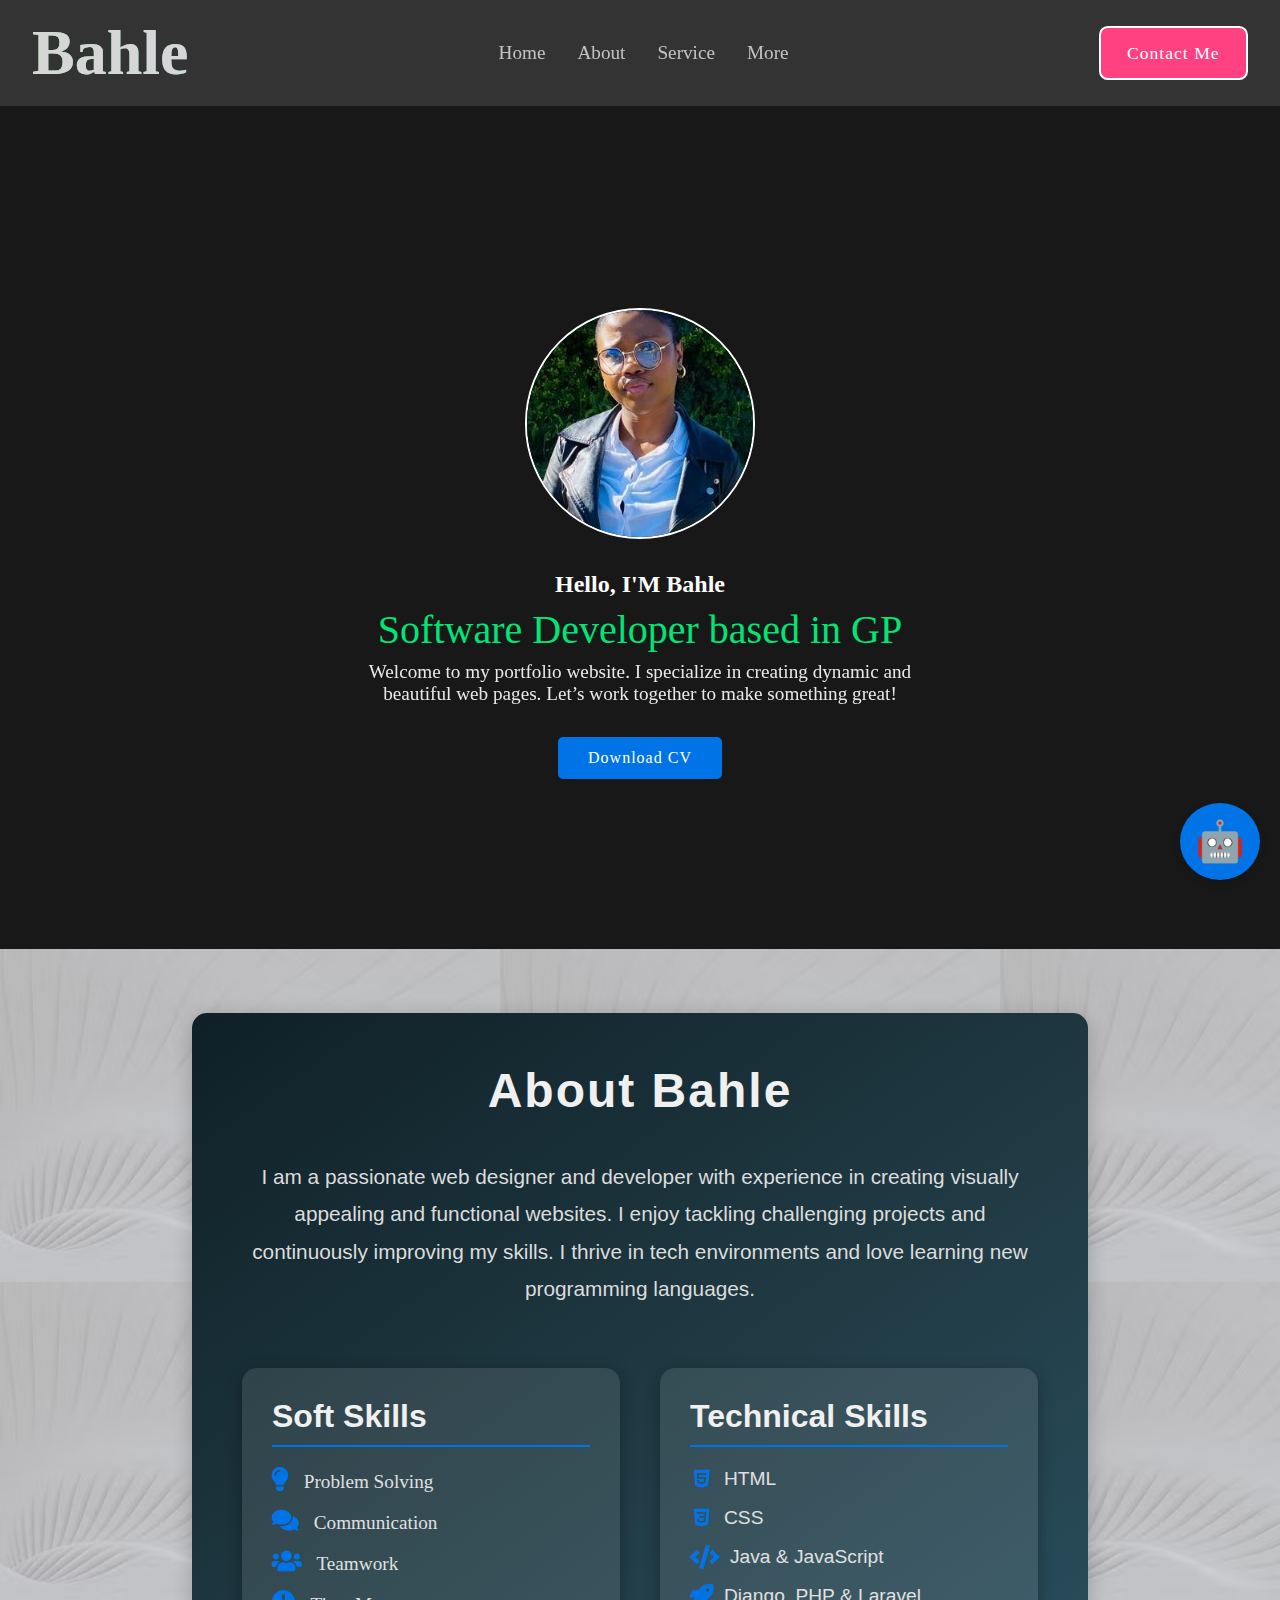
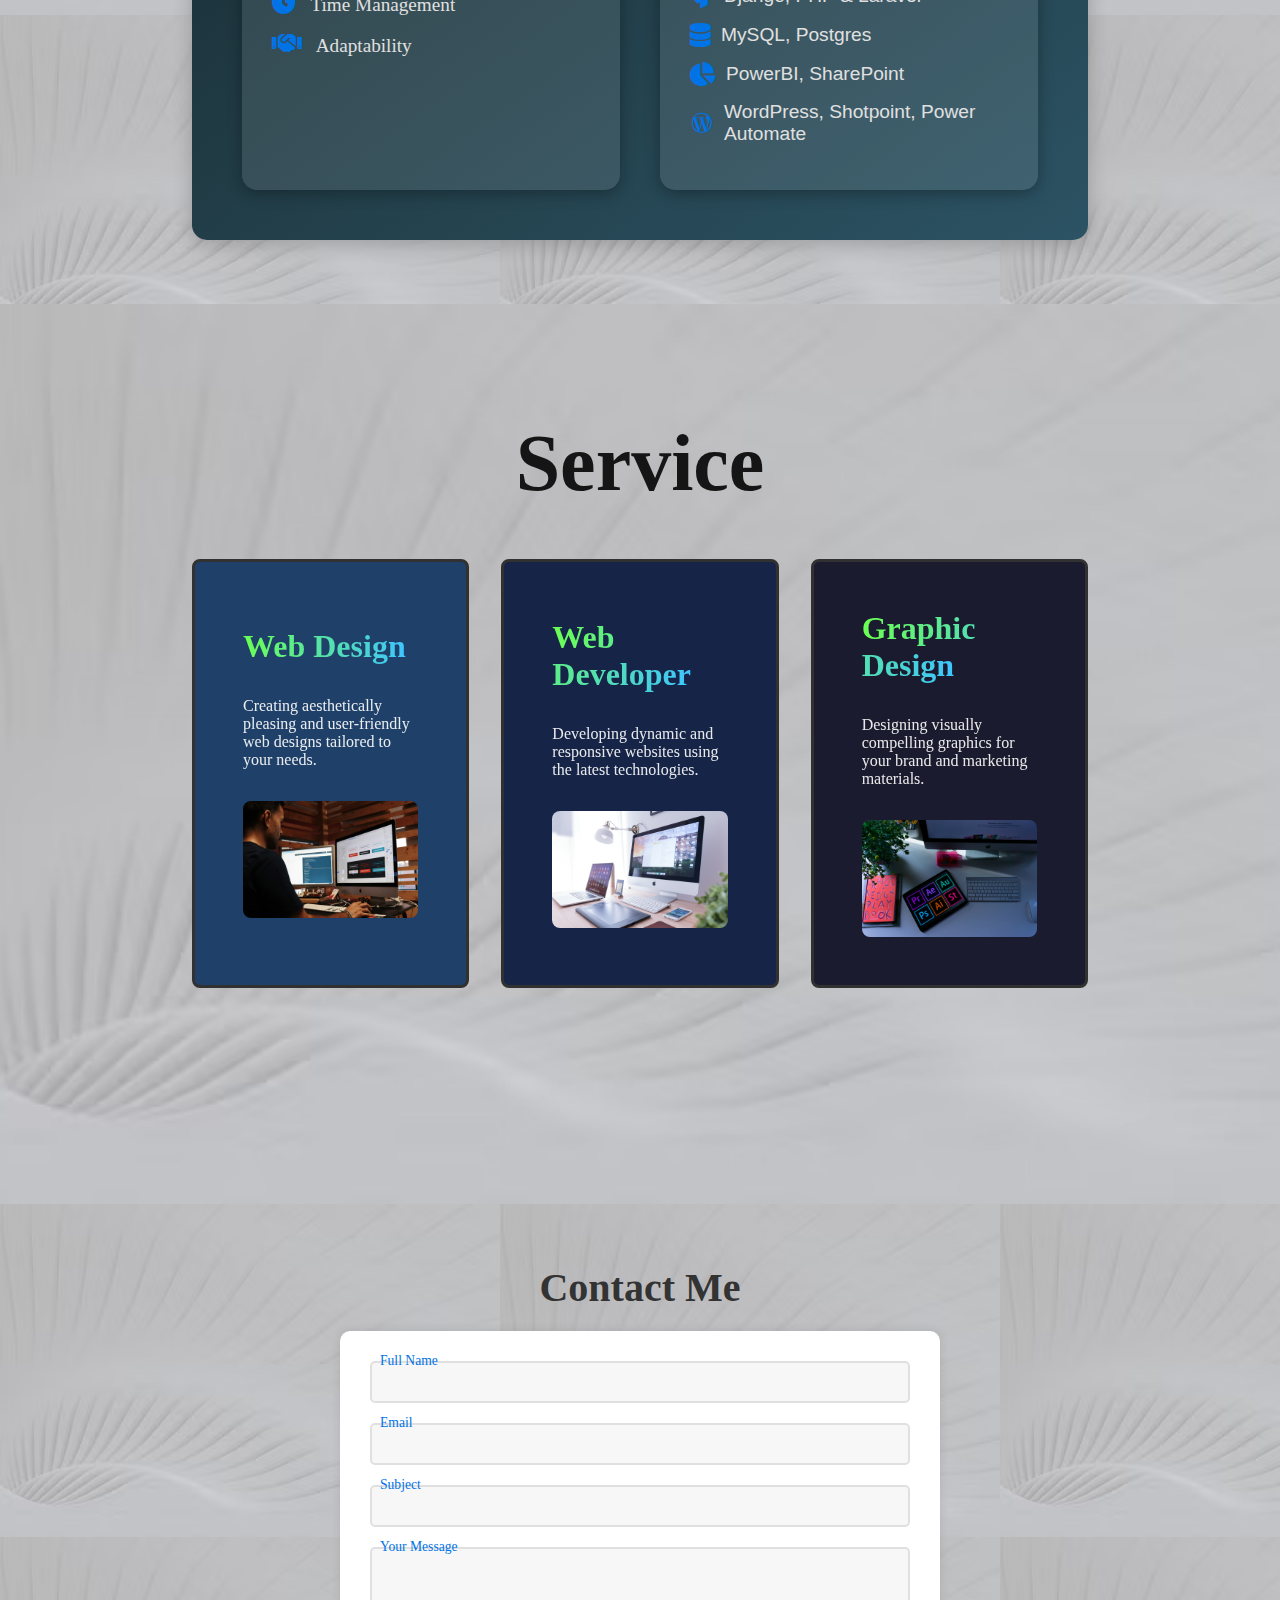
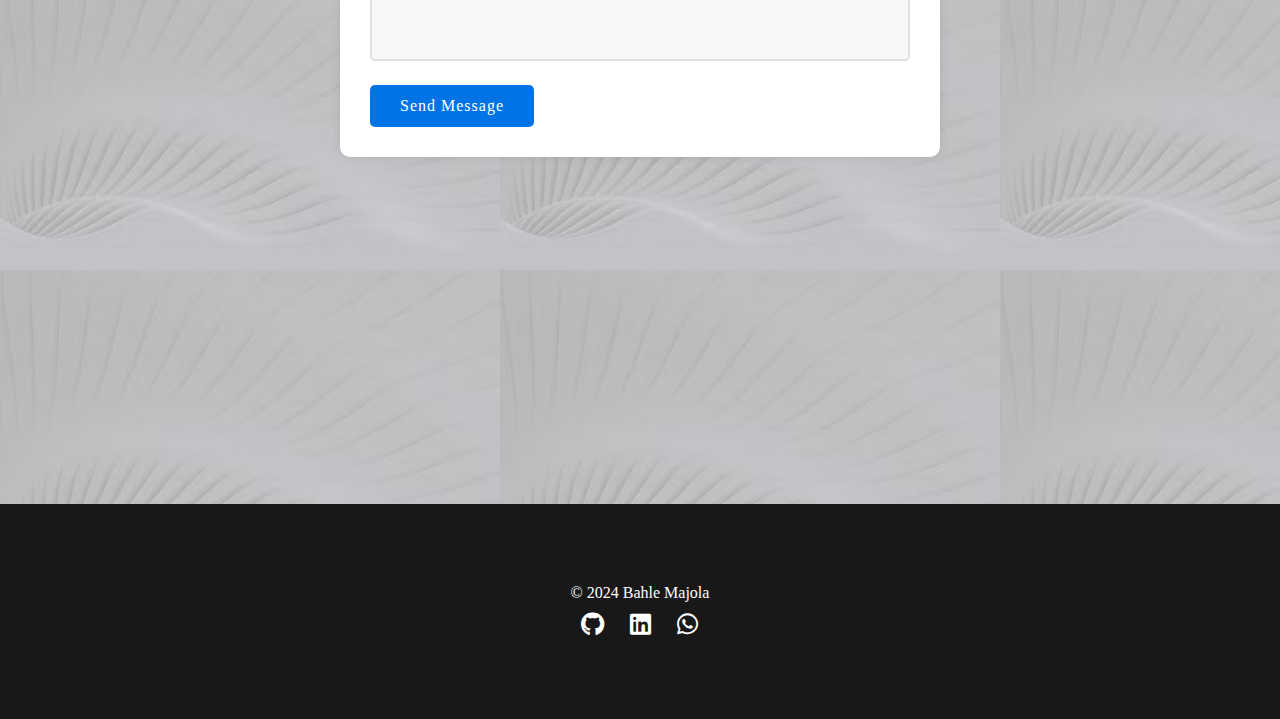
==== commit 80517c24: "Merged dev into main" ====
--- a/index.html
+++ b/index.html
@@ -1,25 +1,30 @@
 <!DOCTYPE html>
 <html lang="en">
-<head> 
+
+<head>
     <meta charset="UTF-8" />
     <meta name="viewport" content="width=device-width, initial-scale=1.0" />
     <link rel="stylesheet" href="https://cdnjs.cloudflare.com/ajax/libs/font-awesome/6.0.0-beta3/css/all.min.css">
 
-    
+
     <title>Portfolio Website</title>
     <link rel="stylesheet" href="css/style.css" />
+
+    <link rel="stylesheet" href="./css/bot.css">
     <link
       href="https://unpkg.com/boxicons@2.1.4/css/boxicons.min.css"
       rel="stylesheet"
     />
     <link rel="stylesheet" href="css/bot.css">
+
     <link href="https://unpkg.com/boxicons@2.1.4/css/boxicons.min.css" rel="stylesheet" />
 </head>
+
 <body>
     <div class="mobile-menu-icon" id="mobileMenuIcon">
         <i class="bx bx-menu"></i>
     </div>
-    <nav> 
+    <nav>
         <a href="#" class="logo">
             <span>Bahle</span>
         </a>
@@ -35,13 +40,13 @@
                     <a href="#projects" onclick="showSection('projects')">Projects</a>
                     <a href="#work-experience" onclick="showSection('work-experience')">Work Experience</a>
                 </div>
-                
+
             </li>
         </ul>
         <i class='bx bx-menu-alt-right' id="menu"></i>
         <a href="#Contact" class="btn">Contact Me</a>
     </nav>
-    
+
 
 
     <!-- Chatbot Icon -->
@@ -51,53 +56,36 @@
 
 
 
-        <!-- Chatbot Container (Initially Hidden) -->
-        <div id="chatbot-container" class="chatbot-container hidden">
-            <div class="chat-header">
-                <h2>Bahle's Assistant 🤖</h2>
-                <button class="close-btn" onclick="toggleChatbot()">✖</button>
-            </div>
-            <div id="chat-box" class="chat-box">
-                <div class="bot-message">
-                    <p>Hi! 😊 I'm Bahle's Assistant. How can I help you today?</p>
-                </div>
-                <div class="bot-message">
-                    <p>Choose one of the following options:</p>
-                    <ul>
-                        <li>1. 🛠️ My Skills</li>
-                        <li>2. 💼 My Experience</li>
-                        <li>3. 📞 Contact Information</li>
-                        <li>4. 📝 Projects</li>
-                        <li>5. 🕐 Availability</li>
-                        <li>6. 💬 Leave your details</li>
-                    </ul>
-                </div>
-            </div>
-            <div class="user-input">
-                <input type="text" id="user-message" placeholder="Type your option here...">
-                <button onclick="sendMessage()">Send</button>
-            </div>
-        </div>
+
+    <div class="user-input">
+        <input type="text" id="user-message" placeholder="Type your option here...">
+        <button onclick="sendMessage()">Send</button>
+    </div>
+    </div>
 
     <section id="home">
         <img src="images/image.jpg" alt="Profile Picture">
         <div class="info-box">
             <h2>Hello, I'M Bahle</h2>
-            <h3>Software Developer  based in GP</h3>
-            <p>Welcome to my portfolio website. I specialize in creating dynamic and beautiful web pages. Let’s work together to make something great!</p>
+            <h3>Software Developer based in GP</h3>
+            <p>Welcome to my portfolio website. I specialize in creating dynamic and beautiful web pages. Let’s work
+                together to make something great!</p>
         </div>
         <div class="btn-box">
-            <a href="docs/bahle.pdf" download class="btn download-cv">Download CV</a> <!-- Added href to point to the CV file -->
-            
+            <a href="docs/bahle.pdf" download class="btn download-cv">Download CV</a>
+            <!-- Added href to point to the CV file -->
+
         </div>
     </section>
     <section id="about">
         <div class="about-box">
             <h2 class="about-header">About Bahle</h2>
             <div class="text-container">
-                <p class="about-me">I am a passionate web designer and developer with experience in creating visually appealing and functional websites. I enjoy tackling challenging projects and continuously improving my skills. I thrive in tech environments and love learning new programming languages.</p>
-            </div>
-    
+                <p class="about-me">I am a passionate web designer and developer with experience in creating visually
+                    appealing and functional websites. I enjoy tackling challenging projects and continuously improving
+                    my skills. I thrive in tech environments and love learning new programming languages.</p>
+            </div>
+
             <div class="tech-soft-skills">
                 <!-- Soft Skills Section -->
                 <div class="softskill-container">
@@ -120,7 +108,7 @@
                         </div>
                     </div>
                 </div>
-    
+
                 <!-- Technical Skills Section -->
                 <div class="technical-skills">
                     <h2 class="skills-title">Technical Skills</h2>
@@ -151,13 +139,13 @@
             </div>
         </div>
     </section>
-    
-    
-    
-    
+
+
+
+
     <!-- Include Font Awesome from CDN -->
     <link rel="stylesheet" href="https://cdnjs.cloudflare.com/ajax/libs/font-awesome/5.15.4/css/all.min.css">
-    
+
 
     <section id="Service">
         <h1 class="header-Service">Service</h1>
@@ -179,11 +167,11 @@
             </div>
         </div>
     </section>
-   
+
     <section id="Contact">
         <h1>Contact Me</h1>
         <div class="contact-container">
-            <form action="https://formspree.io/f/xzzbbjbw"  method="post">
+            <form action="https://formspree.io/f/xzzbbjbw" method="post">
                 <div class="input-box">
                     <input type="text" name="name" required>
                     <label>Full Name</label>
@@ -206,159 +194,191 @@
             </form>
         </div>
     </section>
-    
-   
-<!-- Hidden Sections (Achievements, Projects, Work Experience) -->
-<!-- Achievements Section -->
-<section id="achievements" class="section hidden">
-    <h1 class="header">Achievements</h1>
-    <div class="achievement-container">
-        
-        <!-- First Achievement Box with Video -->
-        <div class="flip-box">
-            <div class="flip-box-inner">
-                <div class="flip-box-front">
-                    <h2>IT Summit</h2>
-                </div>
-                <div class="flip-box-back">
+
+
+    <!-- Hidden Sections (Achievements, Projects, Work Experience) -->
+    <!-- Achievements Section -->
+    <section id="achievements" class="section hidden">
+        <h1 class="header">Achievements</h1>
+        <div class="achievement-container">
+
+            <!-- First Achievement Box with Video -->
+            <div class="flip-box">
+                <div class="flip-box-inner">
+                    <div class="flip-box-front">
+                        <h2>IT Summit</h2>
+                    </div>
+                    <div class="flip-box-back">
+                        <div class="content">
+                            <h3>2022 IT Summit</h3>
+                            <p>This video showcases my participation in the 2022 IT Summit, where I presented innovative
+                                tech solutions and networked with industry leaders.</p>
+                            <p>During the summit, I was selected to showcase my project, which focused on leveraging
+                                technology for social impact. The experience provided me with invaluable insights and
+                                connections.</p>
+                            <button class="read-more-btn" data-modal="videoModal">Watch Video</button>
+                        </div>
+                    </div>
+                </div>
+            </div>
+
+            <!-- Second Achievement Box with Picture -->
+            <div class="flip-box">
+                <div class="flip-box-inner">
+                    <div class="flip-box-front">
+                        <h2>Hackathon</h2>
+                    </div>
+                    <div class="flip-box-back">
+                        <div class="content">
+                            <h3>National Hackathon</h3>
+                            <p>Won first place in a 48-hour coding marathon, building an AI-powered solution that
+                                addressed local community challenges.</p>
+                        </div>
+                    </div>
+                </div>
+            </div>
+
+            <!-- Third Achievement Box with PAICTA Picture -->
+            <div class="flip-box">
+                <div class="flip-box-inner">
+                    <div class="flip-box-front">
+                        <h2>PAICTA Certification</h2>
+                    </div>
+                    <div class="flip-box-back">
+                        <div class="content">
+                            <h3>PAICTA Graduate</h3>
+                            <p>Graduated with distinction in PAICTA's Software Development program. This certification
+                                enhanced my skills in programming and project management.</p>
+                            <img src="images/paicta.jpg" alt="PAICTA Certification" style="width:100%; height:auto;">
+                        </div>
+                    </div>
+                </div>
+            </div>
+        </div>
+
+        <!-- Modal for Read More (Video Modal) -->
+        <div id="videoModal" class="modal">
+            <div class="modal-content">
+                <span class="close">&times;</span>
+                <h2>IT Summit Full Video</h2>
+                <video controls>
+                    <source src="video/UJ ROBO.mp4" type="video/mp4">
+                    Your browser does not support the video tag.
+                </video>
+            </div>
+        </div>
+    </section>
+
+    <section id="projects" class="section hidden">
+        <section id="projects" class="hidden-section">
+            <h1 class="header">
+                <i class="bx bx-folder-open"></i>
+                <span>Projects</span>
+            </h1>
+            <div class="project-container">
+                <div class="card">
+                    <h2>CLOCKING SYSTEM</h2>
+                    <p>I worked on a major project called IMS, a clocking system for employees.<br> It tracked
+                        attendance, managed leaves, and monitored employee activity.</p>
+                </div>
+                <div class="card">
+                    <h2>Secure Acamedemy</h2>
+                    <p> Secure Academy was a system designed for Grade 12 graduates and unemployed youth.<br> It allowed
+                        them to register for free certifications and create job profiles.<br> I was part of the team,
+                        responsible for the database and registration pages.</p>
+                </div>
+                <div class="card">
+                    <h2>Departmental Website </h2>
+                    <p>I was part of a team that created a departmental website using WordPress,<br> from start to
+                        finish.<br> The website was designed for communication and advertising purposes.</p>
+                </div>
+            </div>
+        </section>
+
+    </section>
+
+    <section id="work-experience" class="section hidden">
+        <section id="experience" class="hidden-section">
+            <h1 class="header">
+                <i class="bx bx-briefcase"></i>
+                <span>Experience</span>
+            </h1>
+            <div class="timeline">
+                <div class="timeline-item">
+                    <div class="icon"><i class="bx bx-laptop"></i></div>
                     <div class="content">
-                        <h3>2022 IT Summit</h3>
-                        <p>This video showcases my participation in the 2022 IT Summit, where I presented innovative tech solutions and networked with industry leaders.</p>
-                        <p>During the summit, I was selected to showcase my project, which focused on leveraging technology for social impact. The experience provided me with invaluable insights and connections.</p>
-                        <button class="read-more-btn" data-modal="videoModal">Watch Video</button>
-                    </div>
-                </div>
-            </div>
-        </div>
-
-        <!-- Second Achievement Box with Picture -->
-        <div class="flip-box">
-            <div class="flip-box-inner">
-                <div class="flip-box-front">
-                    <h2>Hackathon</h2>
-                </div>
-                <div class="flip-box-back">
+                        <h3>IT Helpdesk Technician</h3>
+                        <span class="date">October 2022 - july 2024</span>
+                        <p>Provided technical support and troubleshooting for a range of IT issues, improving overall
+                            system efficiency for clients.</p>
+                    </div>
+                </div>
+                <div class="timeline-item">
+                    <div class="icon"><i class="bx bx-code"></i></div>
                     <div class="content">
-                        <h3>National Hackathon</h3>
-                        <p>Won first place in a 48-hour coding marathon, building an AI-powered solution that addressed local community challenges.</p>
-                    </div>
-                </div>
-            </div>
-        </div>
-
-        <!-- Third Achievement Box with PAICTA Picture -->
-        <div class="flip-box">
-            <div class="flip-box-inner">
-                <div class="flip-box-front">
-                    <h2>PAICTA Certification</h2>
-                </div>
-                <div class="flip-box-back">
+                        <h3>Web Developer - Remotely </h3>
+                        <span class="date">September 2022 - September 2023</span>
+                        <p>Worked on various web development projects including personal portfolios and corporate
+                            websites.</p>
+                    </div>
+                </div>
+                <div class="timeline-item">
+                    <div class="icon"><i class="bx bxs-graduation"></i></div>
                     <div class="content">
-                        <h3>PAICTA Graduate</h3>
-                        <p>Graduated with distinction in PAICTA's Software Development program. This certification enhanced my skills in programming and project management.</p>
-                        <img src="images/paicta.jpg" alt="PAICTA Certification" style="width:100%; height:auto;">
-                    </div>
-                </div>
-            </div>
-        </div>
-    </div>
-
-    <!-- Modal for Read More (Video Modal) -->
-    <div id="videoModal" class="modal">
-        <div class="modal-content">
-            <span class="close">&times;</span>
-            <h2>IT Summit Full Video</h2>
-            <video controls>
-                <source src="video/UJ ROBO.mp4" type="video/mp4">
-                Your browser does not support the video tag.
-            </video>
-        </div>
-    </div>
-</section>
-
-<section id="projects" class="section hidden">
-    <section id="projects" class="hidden-section">
-        <h1 class="header">
-            <i class="bx bx-folder-open"></i>
-            <span>Projects</span>
-        </h1>
-        <div class="project-container">
-            <div class="card">
-                <h2>CLOCKING SYSTEM</h2>
-                <p>I worked on a major project called IMS, a clocking system for employees.<br> It tracked attendance, managed leaves, and monitored employee activity.</p>
-            </div>
-            <div class="card">
-                <h2>Secure Acamedemy</h2>
-                <p> Secure Academy was a system designed for Grade 12 graduates and unemployed youth.<br> It allowed them to register for free certifications and create job profiles.<br> I was part of the team, responsible for the database and registration pages.</p>
-            </div>
-            <div class="card">
-                <h2>Departmental Website </h2>
-                <p>I was part of a team that created a departmental website using WordPress,<br> from start to finish.<br> The website was designed for communication and advertising purposes.</p>
-            </div>
-        </div>
-    </section>
-    
-</section>
-
-<section id="work-experience" class="section hidden">
-    <section id="experience" class="hidden-section">
-        <h1 class="header">
-            <i class="bx bx-briefcase"></i>
-            <span>Experience</span>
-        </h1>
-        <div class="timeline">
-            <div class="timeline-item">
-                <div class="icon"><i class="bx bx-laptop"></i></div>
-                <div class="content">
-                    <h3>IT Helpdesk Technician</h3>
-                    <span class="date">October 2022 - july 2024</span>
-                    <p>Provided technical support and troubleshooting for a range of IT issues, improving overall system efficiency for clients.</p>
-                </div>
-            </div>
-            <div class="timeline-item">
-                <div class="icon"><i class="bx bx-code"></i></div>
-                <div class="content">
-                    <h3>Web Developer - Remotely </h3>
-                    <span class="date">September 2022 - September 2023</span>
-                    <p>Worked on various web development projects including personal portfolios and corporate websites.</p>
-                </div>
-            </div>
-            <div class="timeline-item">
-                <div class="icon"><i class="bx bxs-graduation"></i></div>
-                <div class="content">
-                    <h3>Lab Assistant - WSU</h3>
-                    <span class="date">March 2022 - August 2022</span>
-                    <p>Assisted in setting up labs and providing support to students during their practical sessions at W.S.U.</p>
-                </div>
-            </div>
-        </div>
-    </section>
-    
-</section>
-
-<!-- Shared Footer -->
-
-<footer>
-    <div class="footer-content">
-        <p>© 2024 Bahle Majola</p>
-        <div class="social-icons">
-            <a href="https://github.com/BAHLEMAJOLA" target="_blank" aria-label="GitHub">
-                <i class="fab fa-github"></i>
-            </a>
-            <a href="https://www.linkedin.com/in/bahle-ntshayisa-79b26718b/" target="_blank" aria-label="LinkedIn">
-                <i class="fab fa-linkedin"></i>
-            </a>
-            <a href="https://wa.me/0718095307" target="_blank" aria-label="WhatsApp">
-                <i class="fab fa-whatsapp"></i>
-            </a>
-        </div>
-    </div>
-</footer>
-
-
+                        <h3>Lab Assistant - WSU</h3>
+                        <span class="date">March 2022 - August 2022</span>
+                        <p>Assisted in setting up labs and providing support to students during their practical sessions
+                            at W.S.U.</p>
+                    </div>
+                </div>
+            </div>
+        </section>
+    </section>
+    <!-- Chatbot Container (Initially Hidden) -->
+    <div id="chatbot-container" class="chatbot-container hidden">
+        <div class="chat-header">
+            <h2>Bahle's Assistant 🤖</h2>
+            <button class="close-btn" onclick="toggleChatbot()">✖</button>
+        </div>
+        <div id="chat-box" class="chat-box">
+            <div class="bot-message">
+                <p>Hi! 😊 I'm Bahle's Assistant. How can I help you today?</p>
+            </div>
+            <div class="bot-message">
+                <p>Choose one of the following options:</p>
+                <select id="options-list" onchange="handleOptionSelect()">
+                    <option value="">Select an option</option>
+                    <option value="1">1. 🛠️ My Skills</option>
+                    <option value="2">2. 💼 My Experience</option>
+                    <option value="3">3. 📞 Contact Information</option>
+                    <option value="4">4. 📝 Projects</option>
+                    <option value="5">5. 🕐 Availability</option>
+                    <option value="6">6. 💬 Leave your details</option>
+                </select>
+            </div>
+        </div>
+    </div>
+
+    <!-- Shared Footer -->
+
+    <footer>
+        <div class="footer-content">
+            <p>© 2024 Bahle Majola</p>
+            <div class="social-icons">
+                <a href="https://github.com/BAHLEMAJOLA" target="_blank" aria-label="GitHub">
+                    <i class="fab fa-github"></i>
+                </a>
+                <a href="https://www.linkedin.com/in/bahle-ntshayisa-79b26718b/" target="_blank" aria-label="LinkedIn">
+                    <i class="fab fa-linkedin"></i>
+                </a>
+                <a href="https://wa.me/0718095307" target="_blank" aria-label="WhatsApp">
+                    <i class="fab fa-whatsapp"></i>
+                </a>
+            </div>
+        </div>
+    </footer>
     <script src="js/script.js">
-
-        
     </script>
 </body>
+
 </html>--- a/css/bot.css
+++ b/css/bot.css
@@ -1,4 +1,3 @@
-
 /* Chatbot Icon */
 .chatbot-icon {
     font-size: 40px;
@@ -6,6 +5,7 @@
     z-index: 100;
     bottom: 20px;
     right: 20px;
+    background-color: #005bb5; /* hot pink */
     background-color: #0073e6; /* hot pink */
     padding: 15px;
     border-radius: 50%;
@@ -36,12 +36,14 @@
 
 /* Chat Header */
 .chat-header {
+    background-color: #ff69b4;
     background-color: #0073e6;
     padding: 10px;
     border-radius: 15px 15px 0 0;
     text-align: center;
     color: white;
     font-size: 18px;
+    font-size: 14px;
     position: relative;
 }
 
@@ -67,6 +69,7 @@
 
 /* Bot Message */
 .bot-message {
+    background-color:#005bb5; /* light pink */
     background-color: #ffb6c1; /* light pink */
     padding: 10px;
     margin-bottom: 10px;
--- a/css/bot.css
+++ b/css/bot.css
@@ -1,4 +1,3 @@
-
 /* Chatbot Icon */
 .chatbot-icon {
     font-size: 40px;
@@ -6,6 +5,7 @@
     z-index: 100;
     bottom: 20px;
     right: 20px;
+    background-color: #005bb5; /* hot pink */
     background-color: #0073e6; /* hot pink */
     padding: 15px;
     border-radius: 50%;
@@ -36,12 +36,14 @@
 
 /* Chat Header */
 .chat-header {
+    background-color: #ff69b4;
     background-color: #0073e6;
     padding: 10px;
     border-radius: 15px 15px 0 0;
     text-align: center;
     color: white;
     font-size: 18px;
+    font-size: 14px;
     position: relative;
 }
 
@@ -67,6 +69,7 @@
 
 /* Bot Message */
 .bot-message {
+    background-color:#005bb5; /* light pink */
     background-color: #ffb6c1; /* light pink */
     padding: 10px;
     margin-bottom: 10px;
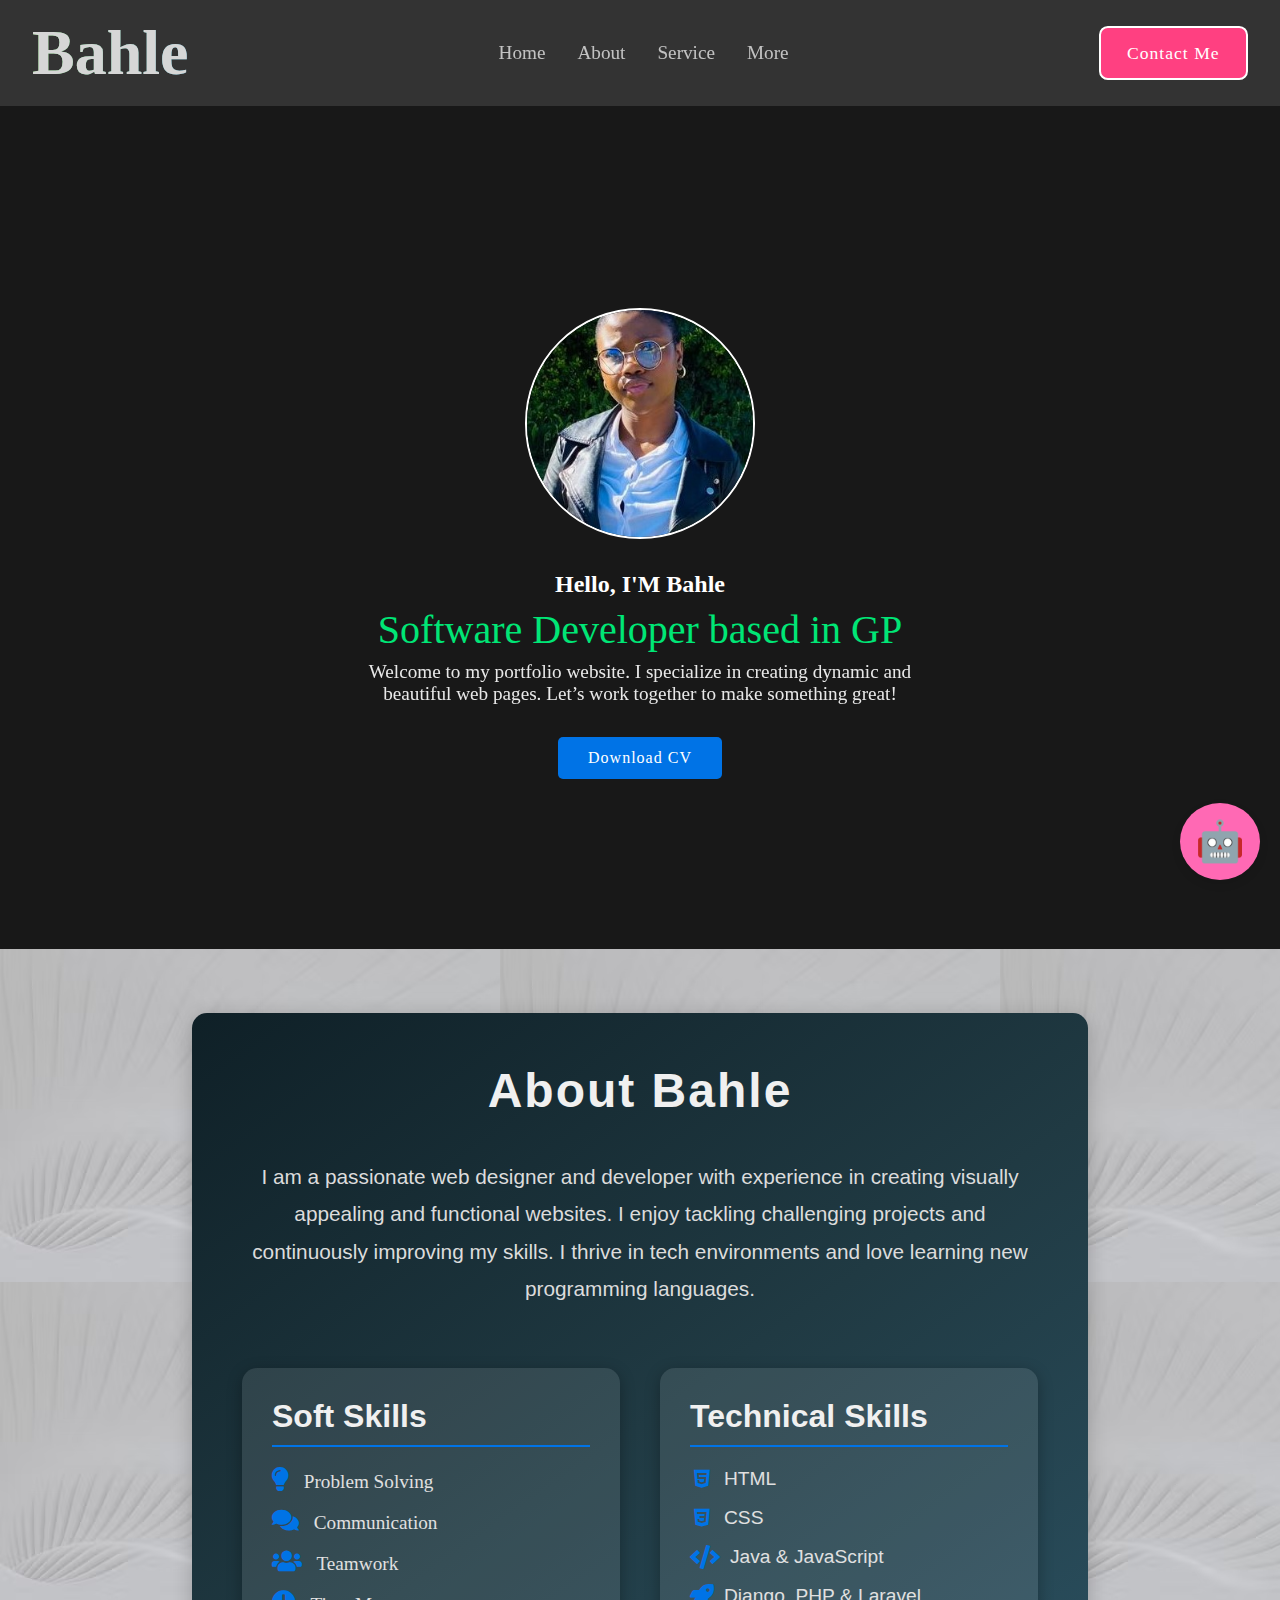
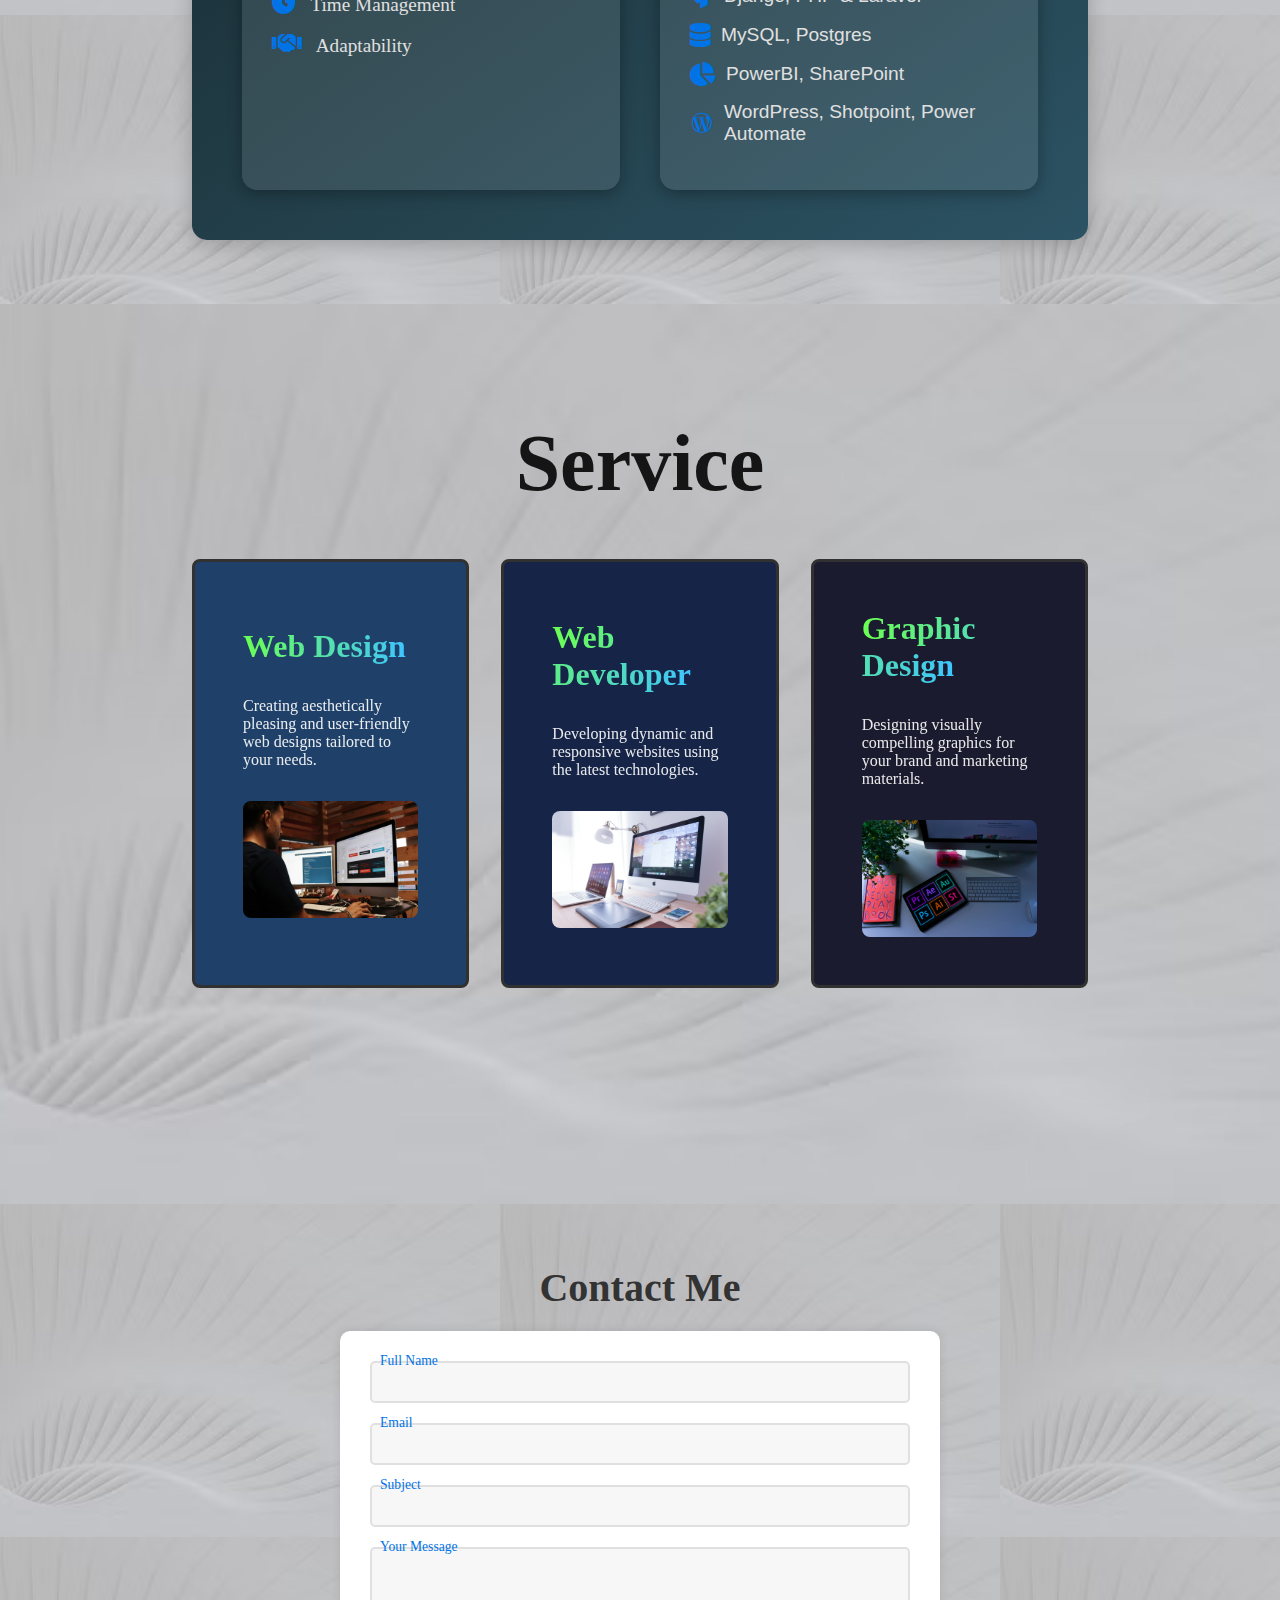
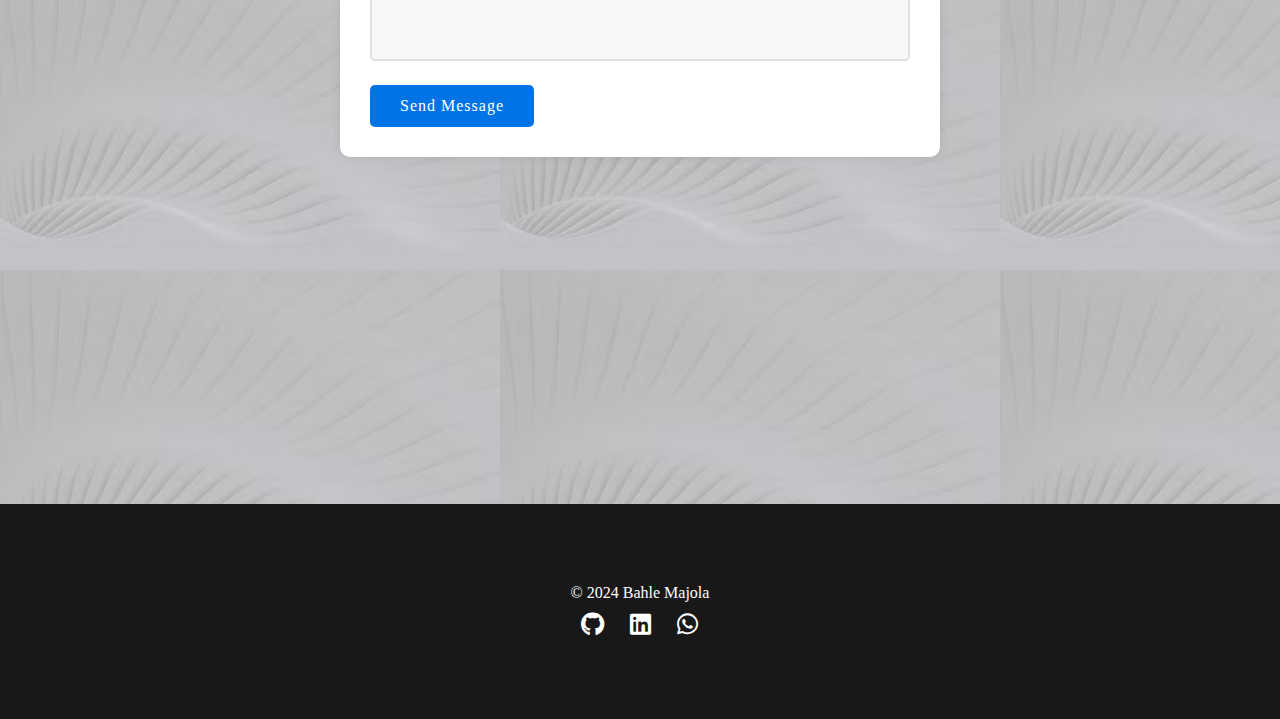
==== commit 4e8fc9dd: "change the chatbot color" ====
--- a/index.html
+++ b/index.html
@@ -54,9 +54,6 @@
         🤖
     </div>
 
-
-
-
     <div class="user-input">
         <input type="text" id="user-message" placeholder="Type your option here...">
         <button onclick="sendMessage()">Send</button>
@@ -355,6 +352,7 @@
                     <option value="5">5. 🕐 Availability</option>
                     <option value="6">6. 💬 Leave your details</option>
                 </select>
+                
             </div>
         </div>
     </div>
--- a/css/bot.css
+++ b/css/bot.css
@@ -5,8 +5,7 @@
     z-index: 100;
     bottom: 20px;
     right: 20px;
-    background-color: #005bb5; /* hot pink */
-    background-color: #0073e6; /* hot pink */
+    background-color: #ff69b4; /* hot pink */
     padding: 15px;
     border-radius: 50%;
     cursor: pointer;
--- a/css/bot.css
+++ b/css/bot.css
@@ -5,8 +5,7 @@
     z-index: 100;
     bottom: 20px;
     right: 20px;
-    background-color: #005bb5; /* hot pink */
-    background-color: #0073e6; /* hot pink */
+    background-color: #ff69b4; /* hot pink */
     padding: 15px;
     border-radius: 50%;
     cursor: pointer;
